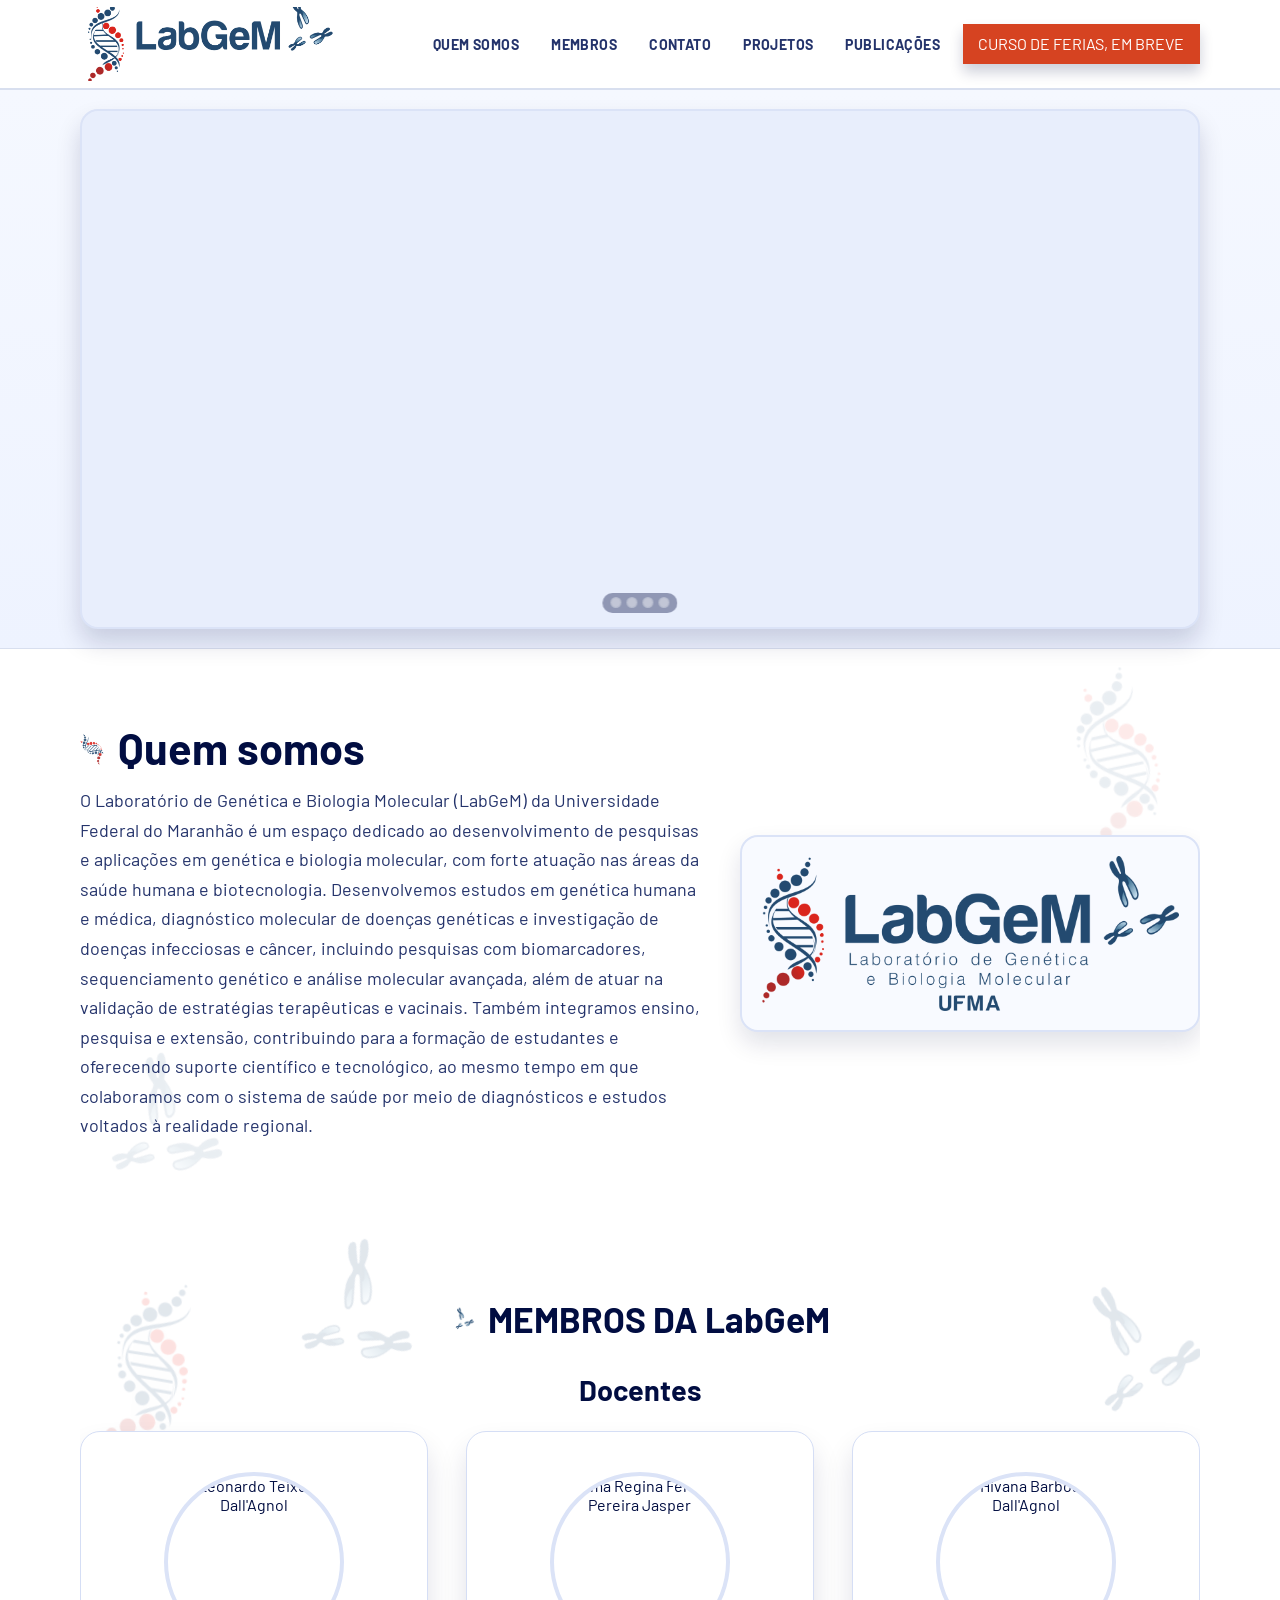
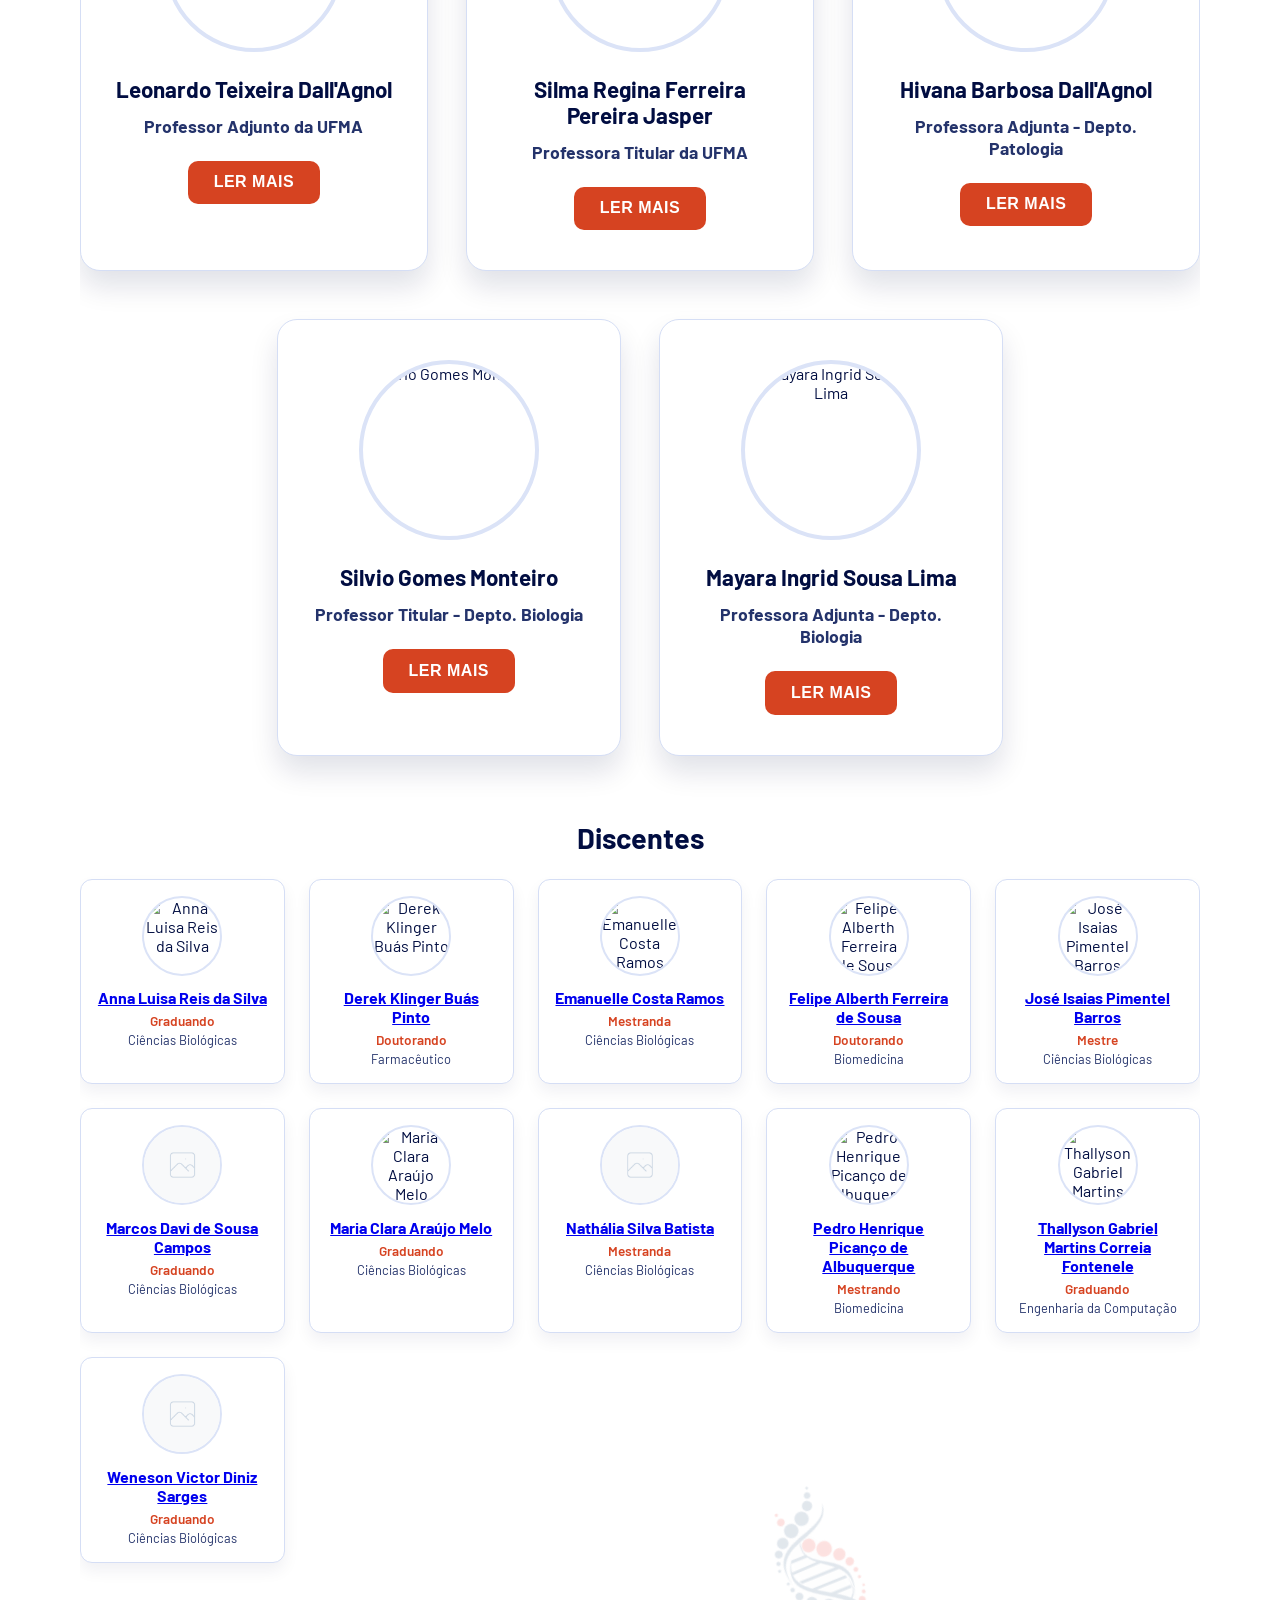
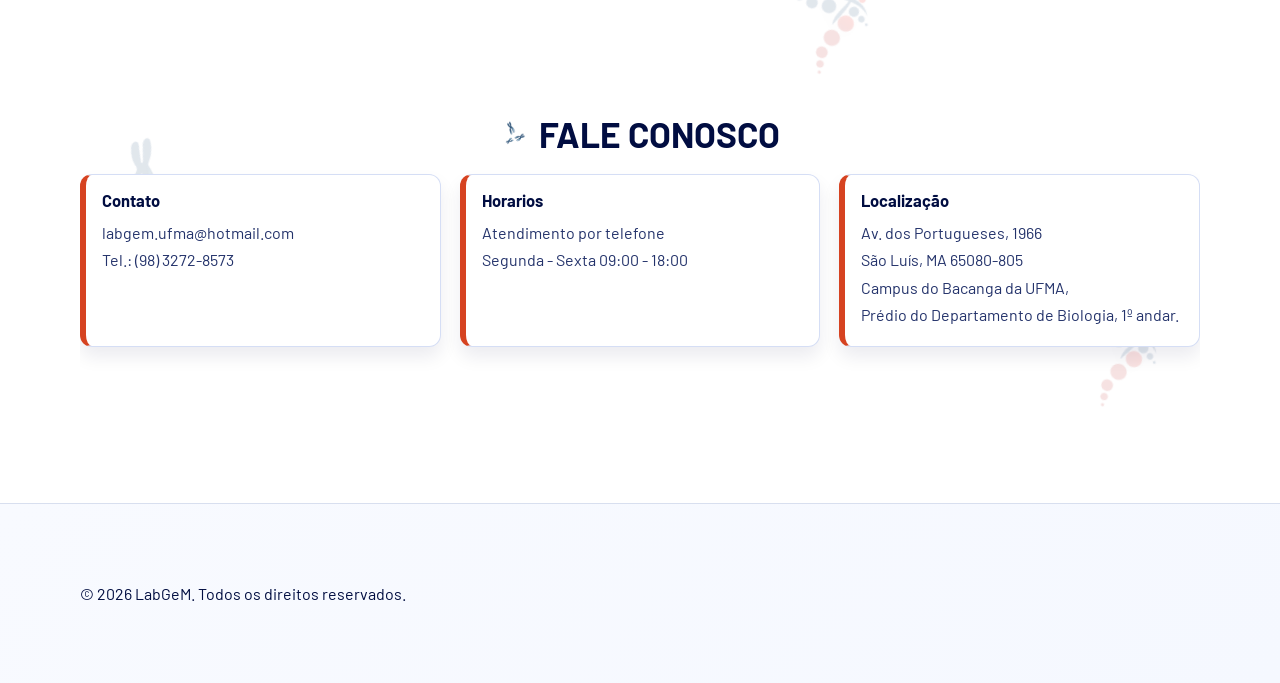
==== index.html @ 855a45ae "pequena correção" ====
<!DOCTYPE html>
<html lang="pt-BR">
<head>
  <meta charset="UTF-8" />
  <meta name="viewport" content="width=device-width, initial-scale=1.0" />
  <title>LabGeM | UFMA</title>
  <link rel="icon" type="image/png" href="assets/img/Cromossomos.png" />
  <link rel="preconnect" href="https://fonts.googleapis.com" />
  <link rel="preconnect" href="https://fonts.gstatic.com" crossorigin />
  <link href="https://fonts.googleapis.com/css2?family=Barlow:wght@400;600;700;800&display=swap" rel="stylesheet" />
  <link rel="stylesheet" href="assets/css/style.css" />
</head>
<body>
  <header class="site-header">
    <nav class="top-nav container" aria-label="Menu principal">
      <a class="brand" href="#" aria-label="Inicio">
        <img src="assets/img/LOGO_MENU.png" alt="Logo LabGeM" />
      </a>

      <ul class="nav-list">
        <li><a href="#quem-somos">QUEM SOMOS</a></li>
        <li><a href="#membros">MEMBROS</a></li>
        <li><a href="#contato">CONTATO</a></li>
        <li><a href="pages/projetos.html">PROJETOS</a></li>
        <li><a href="pages/publicacoes.html">PUBLICAÇÕES</a></li>
        <li><span class="nav-cta">CURSO DE FERIAS, EM BREVE</span></li>
      </ul>
    </nav>
  </header>

  <main>
    <section class="carousel-section" aria-label="Galeria de fotos">
      <div class="carousel-single container">
        <img src="assets/img/placeholder.png" alt="Imagem destaque 1" />
        <img src="assets/img/placeholder.png" alt="Imagem destaque 2" />
        <img src="assets/img/placeholder.png" alt="Imagem destaque 3" />
        <img src="assets/img/placeholder.png" alt="Imagem destaque 4" />

        <div class="carousel-indicators" aria-hidden="true">
          <span class="carousel-dot"></span>
          <span class="carousel-dot"></span>
          <span class="carousel-dot"></span>
          <span class="carousel-dot"></span>
        </div>
      </div>
    </section>

    <section id="quem-somos" class="about-section container section-with-deco">
      <img class="section-deco deco-dna about-deco-dna" src="assets/img/DNA.png" alt="" aria-hidden="true" />
      <img class="section-deco deco-chromo about-deco-chromo" src="assets/img/Cromossomos.png" alt="" aria-hidden="true" />
      <div class="about-grid">
        <div class="about-copy">
          <h1 class="section-title-with-icon">
            <img src="assets/img/DNA.png" alt="" aria-hidden="true" />
            Quem somos
          </h1>
          <p>
            O Laboratório de Genética e Biologia Molecular (LabGeM) da Universidade Federal do Maranhão é um espaço dedicado ao desenvolvimento de pesquisas e aplicações em genética e biologia molecular, com forte atuação nas áreas da saúde humana e biotecnologia. Desenvolvemos estudos em genética humana e médica, diagnóstico molecular de doenças genéticas e investigação de doenças infecciosas e câncer, incluindo pesquisas com biomarcadores, sequenciamento genético e análise molecular avançada, além de atuar na validação de estratégias terapêuticas e vacinais. Também integramos ensino, pesquisa e extensão, contribuindo para a formação de estudantes e oferecendo suporte científico e tecnológico, ao mesmo tempo em que colaboramos com o sistema de saúde por meio de diagnósticos e estudos voltados à realidade regional.
          </p>
        </div>

        <figure class="about-logo-placeholder">
          <img src="assets/img/LOGO.png" alt="Logo LabGeM" />
        </figure>
      </div>
    </section>

    <section id="membros" class="team-section container section-with-deco">
      <img class="section-deco deco-dna team-deco-dna" src="assets/img/DNA.png" alt="" aria-hidden="true" />
      <img class="section-deco deco-chromo team-deco-chromo" src="assets/img/Cromossomos.png" alt="" aria-hidden="true" />
      <img class="section-deco deco-dna team-deco-dna-2" src="assets/img/DNA.png" alt="" aria-hidden="true" />
      <img class="section-deco deco-chromo team-deco-chromo-2" src="assets/img/Cromossomos.png" alt="" aria-hidden="true" />
      <h2 class="section-title-with-icon section-title-centered">
        <img src="assets/img/Cromossomos.png" alt="" aria-hidden="true" />
        MEMBROS DA LabGeM
      </h2>

      <div class="team-docentes">
        <h3>Docentes</h3>
        <div class="docentes-container">
          <!-- Primeira linha: 3 professores -->
          <div class="docentes-row">
            <div class="docente-card" data-docente="1">
              <img src="https://vnfwisvznpohrelernpi.supabase.co/storage/v1/object/public/docentes%20e%20dicentes/DOCENTE_01.jpeg" alt="Leonardo Teixeira Dall'Agnol" />
              <h4>Leonardo Teixeira Dall'Agnol</h4>
              <p class="docente-titulo">Professor Adjunto da UFMA</p>
              <button class="docente-btn">Ler mais</button>
            </div>

            <div class="docente-card" data-docente="2">
              <img src="https://vnfwisvznpohrelernpi.supabase.co/storage/v1/object/public/docentes%20e%20dicentes/DOCENTE_02.jpeg" alt="Silma Regina Ferreira Pereira Jasper" />
              <h4>Silma Regina Ferreira Pereira Jasper</h4>
              <p class="docente-titulo">Professora Titular da UFMA</p>
              <button class="docente-btn">Ler mais</button>
            </div>

            <div class="docente-card" data-docente="3">
              <img src="https://vnfwisvznpohrelernpi.supabase.co/storage/v1/object/public/docentes%20e%20dicentes/DOCENTE_03.jpeg" alt="Hivana Barbosa Dall'Agnol" />
              <h4>Hivana Barbosa Dall'Agnol</h4>
              <p class="docente-titulo">Professora Adjunta - Depto. Patologia</p>
              <button class="docente-btn">Ler mais</button>
            </div>
          </div>

          <!-- Segunda linha: 2 professores -->
          <div class="docentes-row">
            <div class="docente-card" data-docente="4">
              <img src="https://vnfwisvznpohrelernpi.supabase.co/storage/v1/object/public/docentes%20e%20dicentes/DOCENTE_04.jpeg" alt="Silvio Gomes Monteiro" />
              <h4>Silvio Gomes Monteiro</h4>
              <p class="docente-titulo">Professor Titular - Depto. Biologia</p>
              <button class="docente-btn">Ler mais</button>
            </div>

            <div class="docente-card" data-docente="5">
              <img src="https://vnfwisvznpohrelernpi.supabase.co/storage/v1/object/public/docentes%20e%20dicentes/DOCENTE_05.jpeg" alt="Mayara Ingrid Sousa Lima" />
              <h4>Mayara Ingrid Sousa Lima</h4>
              <p class="docente-titulo">Professora Adjunta - Depto. Biologia</p>
              <button class="docente-btn">Ler mais</button>
            </div>
          </div>
        </div>

        <!-- Modal para expandir informações do docente -->
        <div id="docente-modal" class="modal">
          <div class="modal-content">
            <span class="close">&times;</span>
            <div class="modal-body">
              <img id="modal-foto" src="" alt="" />
              <div class="modal-text">
                <h3 id="modal-nome"></h3>
                <p id="modal-titulo"></p>
                <div id="modal-descricao"></div>
              </div>
            </div>
          </div>
        </div>
      </div>

      <div class="team-discentes">
        <h3>Discentes</h3>
        <div class="discentes-grid">
          <div class="discente-card">
            <img src="https://vnfwisvznpohrelernpi.supabase.co/storage/v1/object/public/docentes%20e%20dicentes/DICENTE_ANNA_LUISA.jpg" alt="Anna Luisa Reis da Silva" />
            <h4>
              <a href="https://lattes.cnpq.br/3829949749612793" target="_blank" rel="noopener">Anna Luisa Reis da Silva</a>
            </h4>
            <p class="discente-nivel">Graduando</p>
            <p class="discente-curso">Ciências Biológicas</p>
          </div>
          <div class="discente-card">
            <img src="https://vnfwisvznpohrelernpi.supabase.co/storage/v1/object/public/docentes%20e%20dicentes/DICENTE_DEREK_KLINGER.jpeg" alt="Derek Klinger Buás Pinto" />
            <h4>
              <a href="http://lattes.cnpq.br/9448802640585416" target="_blank" rel="noopener">Derek Klinger Buás Pinto</a>
            </h4>
            <p class="discente-nivel">Doutorando</p>
            <p class="discente-curso">Farmacêutico</p>
          </div>
          <div class="discente-card">
            <img src="https://vnfwisvznpohrelernpi.supabase.co/storage/v1/object/public/docentes%20e%20dicentes/DICENTE_EMANUELLE_RAMOS.jpg" alt="Emanuelle Costa Ramos" />
            <h4>
              <a href="http://lattes.cnpq.br/5937315605469337" target="_blank" rel="noopener">Emanuelle Costa Ramos</a>
            </h4>
            <p class="discente-nivel">Mestranda</p>
            <p class="discente-curso">Ciências Biológicas</p>
          </div>
          <div class="discente-card">
            <img src="https://vnfwisvznpohrelernpi.supabase.co/storage/v1/object/public/docentes%20e%20dicentes/DICENTE_FELIPE_ALBERTH.jpeg" alt="Felipe Alberth Ferreira de Sousa" />
            <h4>
              <a href="https://lattes.cnpq.br/4056231568315627" target="_blank" rel="noopener">Felipe Alberth Ferreira de Sousa</a>
            </h4>
            <p class="discente-nivel">Doutorando</p>
            <p class="discente-curso">Biomedicina</p>
          </div>
          <div class="discente-card">
            <img src="https://vnfwisvznpohrelernpi.supabase.co/storage/v1/object/public/docentes%20e%20dicentes/DICENTE_JOSE_ISAIAS.jpg" alt="José Isaias Pimentel Barros" />
            <h4>
              <a href="https://lattes.cnpq.br/4303233792120942" target="_blank" rel="noopener">José Isaias Pimentel Barros</a>
            </h4>
            <p class="discente-nivel">Mestre</p>
            <p class="discente-curso">Ciências Biológicas</p>
          </div>
          <div class="discente-card">
            <img src="assets/img/placeholder.png" alt="Marcos Davi de Sousa Campos" />
            <h4>
              <a href="http://lattes.cnpq.br/1347547828349256" target="_blank" rel="noopener">Marcos Davi de Sousa Campos</a>
            </h4>
            <p class="discente-nivel">Graduando</p>
            <p class="discente-curso">Ciências Biológicas</p>
          </div>
          <div class="discente-card">
            <img src="https://vnfwisvznpohrelernpi.supabase.co/storage/v1/object/public/docentes%20e%20dicentes/DICENTE_MARIA_CLARA.jpg" alt="Maria Clara Araújo Melo" />
            <h4>
              <a href="https://lattes.cnpq.br/6435497869195376" target="_blank" rel="noopener">Maria Clara Araújo Melo</a>
            </h4>
            <p class="discente-nivel">Graduando</p>
            <p class="discente-curso">Ciências Biológicas</p>
          </div>
          <div class="discente-card">
            <img src="assets/img/placeholder.png" alt="Nathália Silva Batista" />
            <h4>
              <a href="http://lattes.cnpq.br/1361009198716675" target="_blank" rel="noopener">Nathália Silva Batista</a>
            </h4>
            <p class="discente-nivel">Mestranda</p>
            <p class="discente-curso">Ciências Biológicas</p>
          </div>
          <div class="discente-card">
            <img src="https://vnfwisvznpohrelernpi.supabase.co/storage/v1/object/public/docentes%20e%20dicentes/DICENTE_PEDRO_HENRIQUE.jpg" alt="Pedro Henrique Picanço de Albuquerque" />
            <h4>
              <a href="http://lattes.cnpq.br/3568836928898791" target="_blank" rel="noopener">Pedro Henrique Picanço de Albuquerque</a>
            </h4>
            <p class="discente-nivel">Mestrando</p>
            <p class="discente-curso">Biomedicina</p>
          </div>
          <div class="discente-card">
            <img src="https://vnfwisvznpohrelernpi.supabase.co/storage/v1/object/public/docentes%20e%20dicentes/DICENTE_THALLYSON_GABRIEL.jpg" alt="Thallyson Gabriel Martins Correia Fontenele" />
            <h4>
              <a href="http://lattes.cnpq.br/2671388449357401" target="_blank" rel="noopener">Thallyson Gabriel Martins Correia Fontenele</a>
            </h4>
            <p class="discente-nivel">Graduando</p>
            <p class="discente-curso">Engenharia da Computação</p>
          </div>
          <div class="discente-card">
            <img src="assets/img/placeholder.png" alt="Weneson Victor Diniz Sarges" />
            <h4>
              <a href="http://lattes.cnpq.br/5540982805072957" target="_blank" rel="noopener">Weneson Victor Diniz Sarges</a>
            </h4>
            <p class="discente-nivel">Graduando</p>
            <p class="discente-curso">Ciências Biológicas</p>
          </div>
        </div>
      </div>
    </section>

    <section id="contato" class="contact-section container section-with-deco">
      <img class="section-deco deco-dna contact-deco-dna" src="assets/img/DNA.png" alt="" aria-hidden="true" />
      <img class="section-deco deco-chromo contact-deco-chromo" src="assets/img/Cromossomos.png" alt="" aria-hidden="true" />
      <h2 class="section-title-with-icon section-title-centered">
        <img src="assets/img/Cromossomos.png" alt="" aria-hidden="true" />
        FALE CONOSCO
      </h2>

      <div class="contact-grid">
        <article class="contact-card">
          <h3>Contato</h3>
          <p>
            labgem.ufma@hotmail.com<br />
            Tel.: (98) 3272-8573
          </p>
        </article>

        <article class="contact-card">
          <h3>Horarios</h3>
          <p>
            Atendimento por telefone<br />
            Segunda - Sexta 09:00 - 18:00
          </p>
        </article>

        <article class="contact-card">
          <h3>Localização</h3>
          <p>
            Av. dos Portugueses, 1966<br />
            São Luís, MA 65080-805<br />
            Campus do Bacanga da UFMA,<br />
            Prédio do Departamento de Biologia, 1º andar.
          </p>
        </article>
      </div>
    </section>
  </main>

  <footer class="site-footer">
    <div class="container">
      <p>&copy; 2026 LabGeM. Todos os direitos reservados.</p>
    </div>
  </footer>

  <script src="assets/js/main.js"></script>
</body>
</html>
---- assets/css/style.css ----
:root {
  --bg-main: #ffffff;
  --bg-contrast: #ffffff;
  --ink-900: #010d41;
  --ink-700: #24336b;
  --brand: #d64321;
  --brand-2: #010d41;
  --line: #d8dfef;
  --surface: #ffffff;
}

* {
  box-sizing: border-box;
}

html,
body {
  margin: 0;
  padding: 0;
}

html {
  scroll-behavior: smooth;
}

body {
  font-family: "Barlow", sans-serif;
  color: var(--ink-900);
  background: var(--bg-main);
}

.container {
  width: min(1120px, 92vw);
  margin: 0 auto;
}

.section-with-deco {
  position: relative;
  overflow: hidden;
}

.section-deco {
  position: absolute;
  z-index: 0;
  pointer-events: none;
  user-select: none;
  opacity: 0.14;
  filter: saturate(1.15) drop-shadow(0 12px 20px rgba(1, 13, 65, 0.1));
}

.about-section .section-deco {
  opacity: 0.09;
}

.team-section .section-deco,
.contact-section .section-deco {
  opacity: 0.13;
}

.deco-dna {
  width: clamp(120px, 16vw, 240px);
}

.deco-chromo {
  width: clamp(100px, 13vw, 200px);
}

.about-deco-dna {
  right: -28px;
  top: 10px;
  transform: rotate(-12deg);
}

.about-deco-chromo {
  left: 8px;
  bottom: 10px;
  transform: rotate(15deg);
}

.team-deco-dna {
  left: -26px;
  top: 54px;
  transform: rotate(10deg);
}

.team-deco-chromo {
  right: -26px;
  top: 46px;
  transform: rotate(-11deg);
}

.team-deco-dna-2 {
  right: 24%;
  bottom: 26px;
  transform: rotate(-22deg);
}

.team-deco-chromo-2 {
  left: 18%;
  top: 10px;
  transform: rotate(23deg);
}

.contact-deco-dna {
  right: -24px;
  bottom: 12px;
  transform: rotate(-16deg);
}

.contact-deco-chromo {
  left: -12px;
  top: 20px;
  transform: rotate(20deg);
}

.section-title-with-icon {
  position: relative;
  z-index: 1;
  display: inline-flex;
  align-items: center;
  gap: 0.62rem;
}

.section-title-with-icon img {
  width: clamp(24px, 2.2vw, 34px);
  height: auto;
  flex: 0 0 auto;
  opacity: 0.9;
}

.section-title-with-icon img[src*="DNA.png"] {
  transform: rotate(-45deg) scale(1.35);
  transform-origin: center;
}

.section-title-centered {
  display: flex;
  justify-content: center;
}

#quem-somos,
#programacao,
#organizacao,
#contato,
#membros {
  scroll-margin-top: 110px;
}

.site-header {
  position: sticky;
  top: 0;
  z-index: 10;
  background: rgba(255, 255, 255, 0.95);
  backdrop-filter: blur(8px);
  border-bottom: 1px solid var(--line);
}

.top-nav {
  display: flex;
  align-items: center;
  justify-content: space-between;
  gap: 1rem;
  min-height: 88px;
}

.brand {
  display: inline-flex;
  align-items: center;
  flex: 0 0 auto;
}

.brand img {
  width: 260px;
  height: 74px;
  object-fit: cover;
  background: var(--surface);
}

.nav-list {
  display: flex;
  align-items: center;
  gap: clamp(0.4rem, 1vw, 1rem);
  list-style: none;
  margin: 0;
  padding: 0;
  flex-wrap: wrap;
  justify-content: flex-end;
}

.nav-list a {
  display: inline-block;
  padding: 0.5rem 0.6rem;
  text-decoration: none;
  color: var(--ink-700);
  font-weight: 700;
  letter-spacing: 0.03em;
  border-radius: 8px;
  font-size: 0.88rem;
  transition: background-color 0.2s ease, color 0.2s ease, transform 0.2s ease;
}

.nav-list a:hover {
  color: #ffffff;
  background: #d64321;
  transform: translateY(-2px);
}

.nav-list .nav-cta {
  background: #d64321;
  color: #ffffff;
  border: 2px solid #d64321;
  box-shadow: 0 8px 14px rgba(1, 13, 65, 0.2);
  padding: 0.52rem 0.86rem;
}

.nav-list .nav-cta:hover {
  background: #b83516;
  border-color: #b83516;
  color: #ffffff;
}

.carousel-section {
  border-top: 1px solid var(--line);
  border-bottom: 1px solid var(--line);
  background: linear-gradient(180deg, #f5f8ff 0%, #eef3ff 100%);
  padding: clamp(0.7rem, 2vw, 1.2rem) 0;
}

.carousel-single {
  position: relative;
  height: clamp(240px, 47vw, 520px);
  border-radius: 18px;
  overflow: hidden;
  border: 2px solid #dbe3f7;
  box-shadow: 0 14px 24px rgba(1, 13, 65, 0.16);
  background: #e8eefc;
}

.carousel-single img {
  position: absolute;
  inset: 0;
  width: 100%;
  height: 100%;
  object-fit: cover;
  opacity: 0;
  transform: scale(1.015);
  animation: carousel-fade 20s infinite;
}

.carousel-single img:nth-child(1) {
  animation-delay: 0s;
}

.carousel-single img:nth-child(2) {
  animation-delay: 5s;
}

.carousel-single img:nth-child(3) {
  animation-delay: 10s;
}

.carousel-single img:nth-child(4) {
  animation-delay: 15s;
}

.carousel-indicators {
  position: absolute;
  left: 50%;
  bottom: 0.9rem;
  transform: translateX(-50%);
  display: inline-flex;
  align-items: center;
  gap: 0.45rem;
  padding: 0.35rem 0.55rem;
  border-radius: 999px;
  background: rgba(1, 13, 65, 0.38);
  backdrop-filter: blur(3px);
  z-index: 2;
}

.carousel-dot {
  width: 9px;
  height: 9px;
  border-radius: 999px;
  background: rgba(255, 255, 255, 0.45);
  box-shadow: 0 0 0 1px rgba(255, 255, 255, 0.35);
  animation: carousel-dot-active 20s infinite;
}

.carousel-dot:nth-child(1) {
  animation-delay: 0s;
}

.carousel-dot:nth-child(2) {
  animation-delay: 5s;
}

.carousel-dot:nth-child(3) {
  animation-delay: 10s;
}

.carousel-dot:nth-child(4) {
  animation-delay: 15s;
}

@keyframes carousel-fade {
  0%,
  20% {
    opacity: 1;
  }
  24%,
  100% {
    opacity: 0;
  }
}

@keyframes carousel-dot-active {
  0%,
  20% {
    background: #ffffff;
    transform: scale(1.18);
    box-shadow: 0 0 0 1px rgba(255, 255, 255, 0.95);
  }
  24%,
  100% {
    background: rgba(255, 255, 255, 0.45);
    transform: scale(1);
    box-shadow: 0 0 0 1px rgba(255, 255, 255, 0.35);
  }
}

.about-section {
  padding: clamp(2.6rem, 6vw, 5rem) 0;
}

.about-grid {
  position: relative;
  z-index: 1;
  display: grid;
  grid-template-columns: 1.15fr 0.85fr;
  gap: clamp(1.2rem, 3vw, 2.5rem);
  align-items: center;
}

.about-copy {
  min-width: 0;
}

.about-section h1 {
  margin: 0;
  max-width: 18ch;
  font-size: clamp(1.6rem, 3.5vw, 2.7rem);
  line-height: 1.02;
  color: var(--ink-900);
}

.about-section p {
  margin: 1rem 0 0;
  max-width: 72ch;
  color: var(--ink-700);
  font-size: clamp(1rem, 1.5vw, 1.12rem);
  line-height: 1.65;
}

.about-logo-placeholder {
  margin: 0;
  padding: clamp(0.8rem, 2.2vw, 1.2rem);
  border: 2px solid #dbe3f7;
  border-radius: 18px;
  background: #f8faff;
  box-shadow: 0 12px 24px rgba(1, 13, 65, 0.12);
}

.about-logo-placeholder img {
  display: block;
  width: 100%;
  max-width: 420px;
  margin: 0 auto;
  object-fit: contain;
  border-radius: 12px;
}

.program-section {
  padding: 0 0 clamp(2.8rem, 7vw, 5rem);
}

.program-section h2 {
  margin: 0;
  font-size: clamp(1.5rem, 3vw, 2.2rem);
  color: var(--ink-900);
}

.program-section p {
  margin: 0.7rem 0 1.4rem;
  color: var(--ink-700);
  font-size: clamp(0.98rem, 1.5vw, 1.08rem);
}

.program-grid {
  display: grid;
  grid-template-columns: repeat(5, minmax(0, 1fr));
  gap: clamp(0.65rem, 1.4vw, 1rem);
}

.program-item {
  display: flex;
  flex-direction: column;
  gap: 0.2rem;
  text-decoration: none;
  background: #ffffff;
  border: 1px solid #d5def5;
  border-left: 6px solid var(--brand);
  border-radius: 12px;
  padding: 0.95rem 0.9rem;
  box-shadow: 0 10px 18px rgba(1, 13, 65, 0.08);
  transition: transform 0.2s ease, box-shadow 0.2s ease, border-color 0.2s ease;
}

.program-item:hover {
  transform: translateY(-3px);
  border-color: var(--brand);
  box-shadow: 0 14px 24px rgba(1, 13, 65, 0.15);
}

.program-title {
  color: var(--ink-900);
  font-weight: 700;
  font-size: 0.96rem;
  line-height: 1.3;
}

.program-subtitle {
  color: var(--brand);
  font-size: 0.84rem;
  font-weight: 700;
  letter-spacing: 0.02em;
}


.org-section {
  padding: 0 0 clamp(2.8rem, 7vw, 5rem);
}

.org-section h2 {
  margin: 0;
  font-size: clamp(1.5rem, 3vw, 2.2rem);
  color: var(--ink-900);
}

.org-section > p {
  margin: 0.7rem 0 1.4rem;
  color: var(--ink-700);
  font-size: clamp(0.98rem, 1.5vw, 1.08rem);
}

.org-grid {
  display: grid;
  grid-template-columns: repeat(3, minmax(0, 1fr));
  gap: clamp(0.8rem, 2vw, 1.2rem);
}

.org-card {
  margin: 0;
  background: #ffffff;
  border: 1px solid #d5def5;
  border-radius: 14px;
  padding: 0.9rem;
  box-shadow: 0 10px 18px rgba(1, 13, 65, 0.08);
  text-align: center;
}

.org-card img {
  display: block;
  width: 100%;
  max-width: 180px;
  aspect-ratio: 3 / 4;
  object-fit: cover;
  border-radius: 10px;
  border: 2px solid #dbe3f7;
  margin: 0 auto;
}

.org-card h3 {
  margin: 0.75rem 0 0;
  color: var(--ink-900);
  font-size: clamp(0.95rem, 1.3vw, 1.05rem);
  line-height: 1.4;
}

.org-support {
  margin-top: 1.3rem;
  padding: 1rem 1.1rem;
  border-left: 5px solid var(--brand);
  border-radius: 10px;
  background: #f8faff;
}

.org-support h4 {
  margin: 0;
  color: var(--ink-900);
  font-size: 1rem;
  text-align: center;
}

.org-support ul {
  margin: 0.6rem 0 0;
  padding: 0;
  list-style: none;
}

.org-support li {
  margin: 0.34rem 0;
  color: var(--ink-700);
  line-height: 1.6;
  text-align: center;
}

.contact-section {
  padding: 0 0 clamp(2.8rem, 7vw, 5rem);
}

.contact-kicker {
  margin: 0;
  font-size: 0.8rem;
  font-weight: 800;
  letter-spacing: 0.08em;
  color: var(--brand);
}

.contact-section h2 {
  margin: 0.35rem 0 1.2rem;
  font-size: clamp(1.5rem, 3vw, 2.2rem);
  color: var(--ink-900);
}

.contact-grid {
  position: relative;
  z-index: 1;
  display: grid;
  grid-template-columns: repeat(3, minmax(0, 1fr));
  gap: clamp(0.8rem, 2vw, 1.2rem);
}

.contact-card {
  background: #ffffff;
  border: 1px solid #d5def5;
  border-left: 6px solid var(--brand);
  border-radius: 12px;
  padding: 1rem 1rem 1.1rem;
  box-shadow: 0 10px 18px rgba(1, 13, 65, 0.08);
}

.contact-card h3 {
  margin: 0;
  color: var(--ink-900);
  font-size: 1.03rem;
}

.contact-card p {
  margin: 0.6rem 0 0;
  color: var(--ink-700);
  line-height: 1.7;
}

.inscricao-page {
  padding: clamp(2.6rem, 7vw, 5rem) 0;
}

.inscricao-page h1 {
  margin: 0;
  font-size: clamp(1.6rem, 3.6vw, 2.6rem);
  color: var(--ink-900);
}

.inscricao-page > p {
  margin: 0.7rem 0 1.3rem;
  color: var(--ink-700);
}

.inscricao-form {
  display: grid;
  grid-template-columns: 1fr 1fr;
  gap: 0.9rem;
  background: #ffffff;
  border: 1px solid #d5def5;
  border-radius: 14px;
  box-shadow: 0 10px 18px rgba(1, 13, 65, 0.08);
  padding: clamp(1rem, 2.4vw, 1.4rem);
}

.inscricao-form > label {
  display: flex;
  flex-direction: column;
  gap: 0.35rem;
  color: var(--ink-900);
  font-weight: 600;
}

.inscricao-form input {
  width: 100%;
  border: 1px solid #c9d5f3;
  border-radius: 10px;
  padding: 0.65rem 0.7rem;
  font: inherit;
}

.inscricao-form input:focus {
  outline: 2px solid rgba(214, 67, 33, 0.25);
  border-color: var(--brand);
}

.inscricao-form .full-width {
  grid-column: 1 / -1;
}

.modulos-fieldset {
  border: 1px solid #c9d5f3;
  border-radius: 10px;
  padding: 0.8rem;
  display: flex;
  flex-direction: column;
  align-items: flex-start;
  text-align: left;
}

.modulos-fieldset legend {
  color: var(--ink-900);
  font-weight: 700;
  padding: 0 0.2rem;
}

.inscricao-form .check-item {
  margin-top: 0.5rem;
  display: flex;
  flex-direction: row;
  align-items: center;
  justify-content: flex-start;
  gap: 0.55rem;
  font-weight: 600;
  color: var(--ink-700);
  width: auto;
  text-align: left;
}

.inscricao-form .check-item input {
  width: auto;
}

.inscricao-form button {
  grid-column: 1 / -1;
  justify-self: start;
  border: none;
  border-radius: 10px;
  padding: 0.72rem 1.2rem;
  background: var(--brand);
  color: #ffffff;
  font-size: 0.95rem;
  font-weight: 700;
  cursor: pointer;
}

.inscricao-form button:hover {
  filter: brightness(0.95);
}

.form-status {
  grid-column: 1 / -1;
  margin: 0;
  min-height: 1.35rem;
  font-size: 0.92rem;
  font-weight: 600;
}

.form-status.is-success {
  color: #1a7f37;
}

.form-status.is-error {
  color: #b42318;
}

/* ── PIX card ────────────────────────────────────── */
.pix-card {
  background: #fff9f5;
  border: 1.5px solid #f0c5b0;
  border-radius: 14px;
  padding: clamp(1rem, 2.4vw, 1.6rem);
  margin-bottom: 1.4rem;
}

.pix-step-badge {
  display: inline-block;
  background: var(--brand);
  color: #fff;
  font-size: 0.75rem;
  font-weight: 700;
  border-radius: 20px;
  padding: 0.18rem 0.75rem;
  margin-bottom: 0.55rem;
  letter-spacing: 0.04em;
}

.pix-card h2 {
  margin: 0 0 0.3rem;
  font-size: clamp(1.05rem, 2.2vw, 1.25rem);
  color: var(--ink-900);
}

.pix-desc {
  margin: 0 0 1rem;
  color: var(--ink-700);
}

.pix-box {
  display: flex;
  gap: 1.6rem;
  align-items: center;
  flex-wrap: wrap;
}

.pix-qrcode {
  width: 140px;
  height: 140px;
  object-fit: contain;
  border: 1px solid #f0c5b0;
  border-radius: 8px;
  background: #fff;
  padding: 6px;
  flex-shrink: 0;
}

.pix-key-block p {
  margin: 0 0 0.5rem;
  color: var(--ink-700);
  font-weight: 600;
}

.pix-key-row {
  display: flex;
  gap: 0.6rem;
  align-items: center;
  flex-wrap: wrap;
}

.pix-key-row code {
  background: #f5f8ff;
  border: 1px solid #d5def5;
  border-radius: 6px;
  padding: 0.35rem 0.7rem;
  font-size: 0.95rem;
  color: var(--ink-900);
  font-family: 'Courier New', monospace;
  word-break: break-all;
}

.copy-pix-btn {
  border: none;
  border-radius: 7px;
  padding: 0.35rem 0.85rem;
  background: var(--brand);
  color: #fff;
  font-size: 0.85rem;
  font-weight: 700;
  cursor: pointer;
}

.copy-pix-btn:hover {
  filter: brightness(0.92);
}

.pix-copy-status {
  margin: 0.4rem 0 0;
  font-size: 0.85rem;
  color: #1a7f37;
  min-height: 1.2rem;
}

.form-step-intro {
  margin: 0 0 0.9rem;
  color: var(--ink-700);
}

/* ── File upload ─────────────────────────────────── */
.file-label {
  display: flex;
  flex-direction: column;
  gap: 0.2rem;
  color: var(--ink-900);
  font-weight: 600;
}

.file-hint {
  font-size: 0.82rem;
  font-weight: 400;
  color: var(--ink-700);
}

.file-label input[type="file"] {
  margin-top: 0.15rem;
  border: 2px dashed #c9d5f3;
  border-radius: 10px;
  padding: 0.75rem 0.8rem;
  cursor: pointer;
  background: #f8faff;
  font: inherit;
  font-size: 0.9rem;
  width: 100%;
  box-sizing: border-box;
}

.file-label input[type="file"]:focus {
  outline: 2px solid rgba(214, 67, 33, 0.25);
  border-color: var(--brand);
}

/* ── Module legend hint ──────────────────────────── */
.legend-hint {
  font-size: 0.82rem;
  font-weight: 400;
  color: var(--ink-700);
}

@media (max-width: 800px) {
  .top-nav {
    align-items: flex-start;
    padding: 0.7rem 0;
  }

  .brand img {
    width: 76px;
    height: 50px;
  }

  .nav-list {
    justify-content: flex-start;
  }

  .nav-list a {
    font-size: 0.8rem;
    padding: 0.42rem 0.52rem;
  }

  .about-grid {
    grid-template-columns: 1fr;
  }

  .about-logo-placeholder {
    max-width: 420px;
    width: 100%;
    margin: 0 auto;
  }

  .program-grid {
    grid-template-columns: 1fr 1fr;
  }

  .org-grid {
    grid-template-columns: 1fr;
  }

  .contact-grid {
    grid-template-columns: 1fr;
  }

  .inscricao-form {
    grid-template-columns: 1fr;
  }
}

.site-footer {
  background: linear-gradient(135deg, #f8faff 0%, #f5f8ff 100%);
  border-top: 1px solid var(--line);
  padding: clamp(2rem, 5vw, 4rem) 0;
  margin-top: clamp(2.6rem, 6vw, 5rem);
}

.footer-columns {
  display: grid;
  grid-template-columns: 1fr 1fr;
  gap: clamp(1.2rem, 3vw, 2rem);
}

.footer-block {
  text-align: center;
}

.footer-block h3 {
  margin: 0 0 1.2rem;
  font-size: clamp(1.3rem, 2.8vw, 1.9rem);
  color: var(--ink-900);
}

.logos-grid {
  display: grid;
  grid-template-columns: repeat(2, minmax(0, 1fr));
  gap: clamp(0.8rem, 2vw, 1.2rem);
  align-items: center;
  justify-items: center;
}

.logo-item {
  width: 100%;
  max-width: 180px;
  padding: 0.8rem;
  background: #ffffff;
  border: 1px solid #dbe3f7;
  border-radius: 12px;
  box-shadow: 0 6px 12px rgba(1, 13, 65, 0.08);
  display: flex;
  align-items: center;
  justify-content: center;
  min-height: 120px;
}

.logo-item img {
  max-width: 100%;
  max-height: 100px;
  object-fit: contain;
}

@media (max-width: 1024px) {
  .logos-grid {
    grid-template-columns: 1fr;
  }
}

@media (max-width: 600px) {
  .footer-columns {
    grid-template-columns: 1fr;
  }

  .logos-grid {
    grid-template-columns: 1fr;
  }

}

/* ── Members Section ──────────────────────────────── */
.team-section {
  padding: clamp(2.8rem, 7vw, 5rem) 0;
}

.team-section h2 {
  margin: 0 0 2rem;
  font-size: clamp(1.5rem, 3vw, 2.2rem);
  color: var(--ink-900);
  text-align: center;
}

.team-docentes,
.team-discentes,
.docente-modal {
  position: relative;
  z-index: 1;
}

.team-docentes,
.team-discentes {
  margin-bottom: clamp(3rem, 5vw, 4rem);
}

.team-docentes h3,
.team-discentes h3 {
  margin: 0 0 1.5rem;
  font-size: clamp(1.3rem, 2.5vw, 1.8rem);
  color: var(--ink-900);
  text-align: center;
}

/* ── Docentes Grid ─────────────────────────────────── */
.docentes-container {
  display: flex;
  flex-direction: column;
  gap: clamp(2rem, 4vw, 3rem);
  align-items: center;
}

.docentes-row {
  display: flex;
  justify-content: center;
  gap: clamp(1.5rem, 3vw, 2.5rem);
  flex-wrap: nowrap;
}

.docente-card {
  background: #ffffff;
  border: 1px solid #d5def5;
  border-radius: 20px;
  padding: 2.5rem 2rem;
  box-shadow: 0 16px 28px rgba(1, 13, 65, 0.12);
  text-align: center;
  transition: transform 0.3s ease, box-shadow 0.3s ease;
  flex: 1;
  min-width: 280px;
  max-width: 380px;
}

.docente-card:hover {
  transform: translateY(-6px);
  box-shadow: 0 24px 40px rgba(1, 13, 65, 0.2);
}

.docente-card img {
  width: 180px;
  height: 180px;
  object-fit: cover;
  border-radius: 50%;
  border: 4px solid #dbe3f7;
  margin: 0 auto 1.5rem;
  display: block;
}

.docente-card h4 {
  margin: 0 0 0.8rem;
  font-size: 1.4rem;
  color: var(--ink-900);
  font-weight: 700;
}

.docente-titulo {
  margin: 0 0 1.5rem;
  color: var(--ink-700);
  font-weight: 700;
  font-size: 1.1rem;
}

.docente-btn {
  background: var(--brand);
  color: #ffffff;
  border: none;
  border-radius: 10px;
  padding: 0.8rem 1.6rem;
  font-size: 1rem;
  font-weight: 700;
  cursor: pointer;
  transition: all 0.3s ease;
  text-transform: uppercase;
  letter-spacing: 0.5px;
}

.docente-btn:hover {
  background: #b83516;
  transform: translateY(-2px);
  box-shadow: 0 8px 16px rgba(214, 67, 33, 0.3);
}

/* ── Modal Styles ──────────────────────────────────── */
.modal {
  display: none;
  position: fixed;
  z-index: 1000;
  left: 0;
  top: 0;
  width: 100%;
  height: 100%;
  background-color: rgba(0, 0, 0, 0.8);
  backdrop-filter: blur(3px);
}

.modal-content {
  background: #ffffff;
  margin: 5% auto;
  padding: 2rem;
  border-radius: 16px;
  width: 90%;
  max-width: 600px;
  position: relative;
  box-shadow: 0 20px 40px rgba(1, 13, 65, 0.3);
}

.close {
  position: absolute;
  top: 15px;
  right: 20px;
  color: #aaa;
  font-size: 28px;
  font-weight: bold;
  cursor: pointer;
  border: none;
  background: none;
  padding: 0;
  line-height: 1;
}

.close:hover {
  color: var(--brand);
}

.modal-body {
  display: flex;
  gap: 1.5rem;
  align-items: flex-start;
}

.modal-body img {
  width: 120px;
  height: 120px;
  object-fit: cover;
  border-radius: 50%;
  border: 3px solid #dbe3f7;
  flex-shrink: 0;
}

.modal-text h3 {
  margin: 0 0 0.5rem;
  font-size: 1.3rem;
  color: var(--ink-900);
}

.modal-text p {
  margin: 0 0 1rem;
  color: var(--ink-700);
  font-weight: 600;
}

.modal-text div {
  color: var(--ink-700);
  line-height: 1.6;
}

/* ── Discentes Grid ────────────────────────────────── */
.discentes-grid {
  display: grid;
  grid-template-columns: repeat(auto-fit, minmax(200px, 1fr));
  gap: clamp(1rem, 2vw, 1.5rem);
}

.discente-card {
  background: #ffffff;
  border: 1px solid #d5def5;
  border-radius: 12px;
  padding: 1rem;
  box-shadow: 0 8px 16px rgba(1, 13, 65, 0.06);
  text-align: center;
  transition: transform 0.2s ease, box-shadow 0.2s ease;
}

.discente-card:hover {
  transform: translateY(-2px);
  box-shadow: 0 12px 20px rgba(1, 13, 65, 0.1);
}

.discente-card img {
  width: 80px;
  height: 80px;
  object-fit: cover;
  border-radius: 50%;
  border: 2px solid #dbe3f7;
  margin: 0 auto 0.8rem;
  display: block;
}

.discente-card h4 {
  margin: 0 0 0.3rem;
  font-size: 1rem;
  color: var(--ink-900);
}

.discente-nivel {
  margin: 0 0 0.2rem;
  color: var(--brand);
  font-weight: 600;
  font-size: 0.85rem;
}

.discente-curso {
  margin: 0;
  color: var(--ink-700);
  font-size: 0.8rem;
}

/* ── Responsive Design ─────────────────────────────── */
@media (max-width: 800px) {
  .section-deco {
    opacity: 0.1;
  }

  .about-deco-dna,
  .team-deco-chromo,
  .team-deco-chromo-2,
  .contact-deco-dna {
    right: -52px;
  }

  .about-deco-chromo,
  .team-deco-dna,
  .team-deco-dna-2,
  .contact-deco-chromo {
    left: -52px;
  }

  .section-title-with-icon {
    gap: 0.45rem;
  }

  .section-title-with-icon img {
    width: 24px;
  }

  .docentes-container {
    display: grid;
    grid-template-columns: repeat(2, minmax(0, 1fr));
    gap: 0.8rem;
    width: 100%;
  }

  .docentes-row {
    display: contents;
  }

  .docente-card {
    min-width: 0;
    max-width: none;
    padding: 1.1rem 0.85rem;
    width: 100%;
    flex: initial;
  }

  .docente-card img {
    width: 96px;
    height: 96px;
    margin-bottom: 0.9rem;
  }

  .docente-card h4 {
    font-size: 0.95rem;
    line-height: 1.25;
    margin-bottom: 0.45rem;
  }

  .docente-titulo {
    font-size: 0.82rem;
    margin-bottom: 0.9rem;
    line-height: 1.35;
  }

  .docente-btn {
    padding: 0.6rem 0.85rem;
    font-size: 0.76rem;
    width: 100%;
  }

  .discentes-grid {
    grid-template-columns: repeat(2, minmax(0, 1fr));
    gap: 0.75rem;
  }

  .discente-card {
    padding: 0.8rem 0.65rem;
  }

  .discente-card img {
    width: 64px;
    height: 64px;
    margin-bottom: 0.6rem;
  }

  .discente-card h4 {
    font-size: 0.88rem;
    line-height: 1.25;
  }

  .discente-nivel {
    font-size: 0.78rem;
  }

  .discente-curso {
    font-size: 0.74rem;
  }

  .modal-content {
    margin: 10% auto;
    padding: 1.5rem;
    width: 95%;
  }

  .modal-body {
    flex-direction: column;
    text-align: center;
  }

  .modal-body img {
    align-self: center;
  }
}

@media (max-width: 520px) {
  .section-deco {
    display: none;
  }

  .docentes-container,
  .discentes-grid {
    grid-template-columns: repeat(2, minmax(0, 1fr));
  }
}
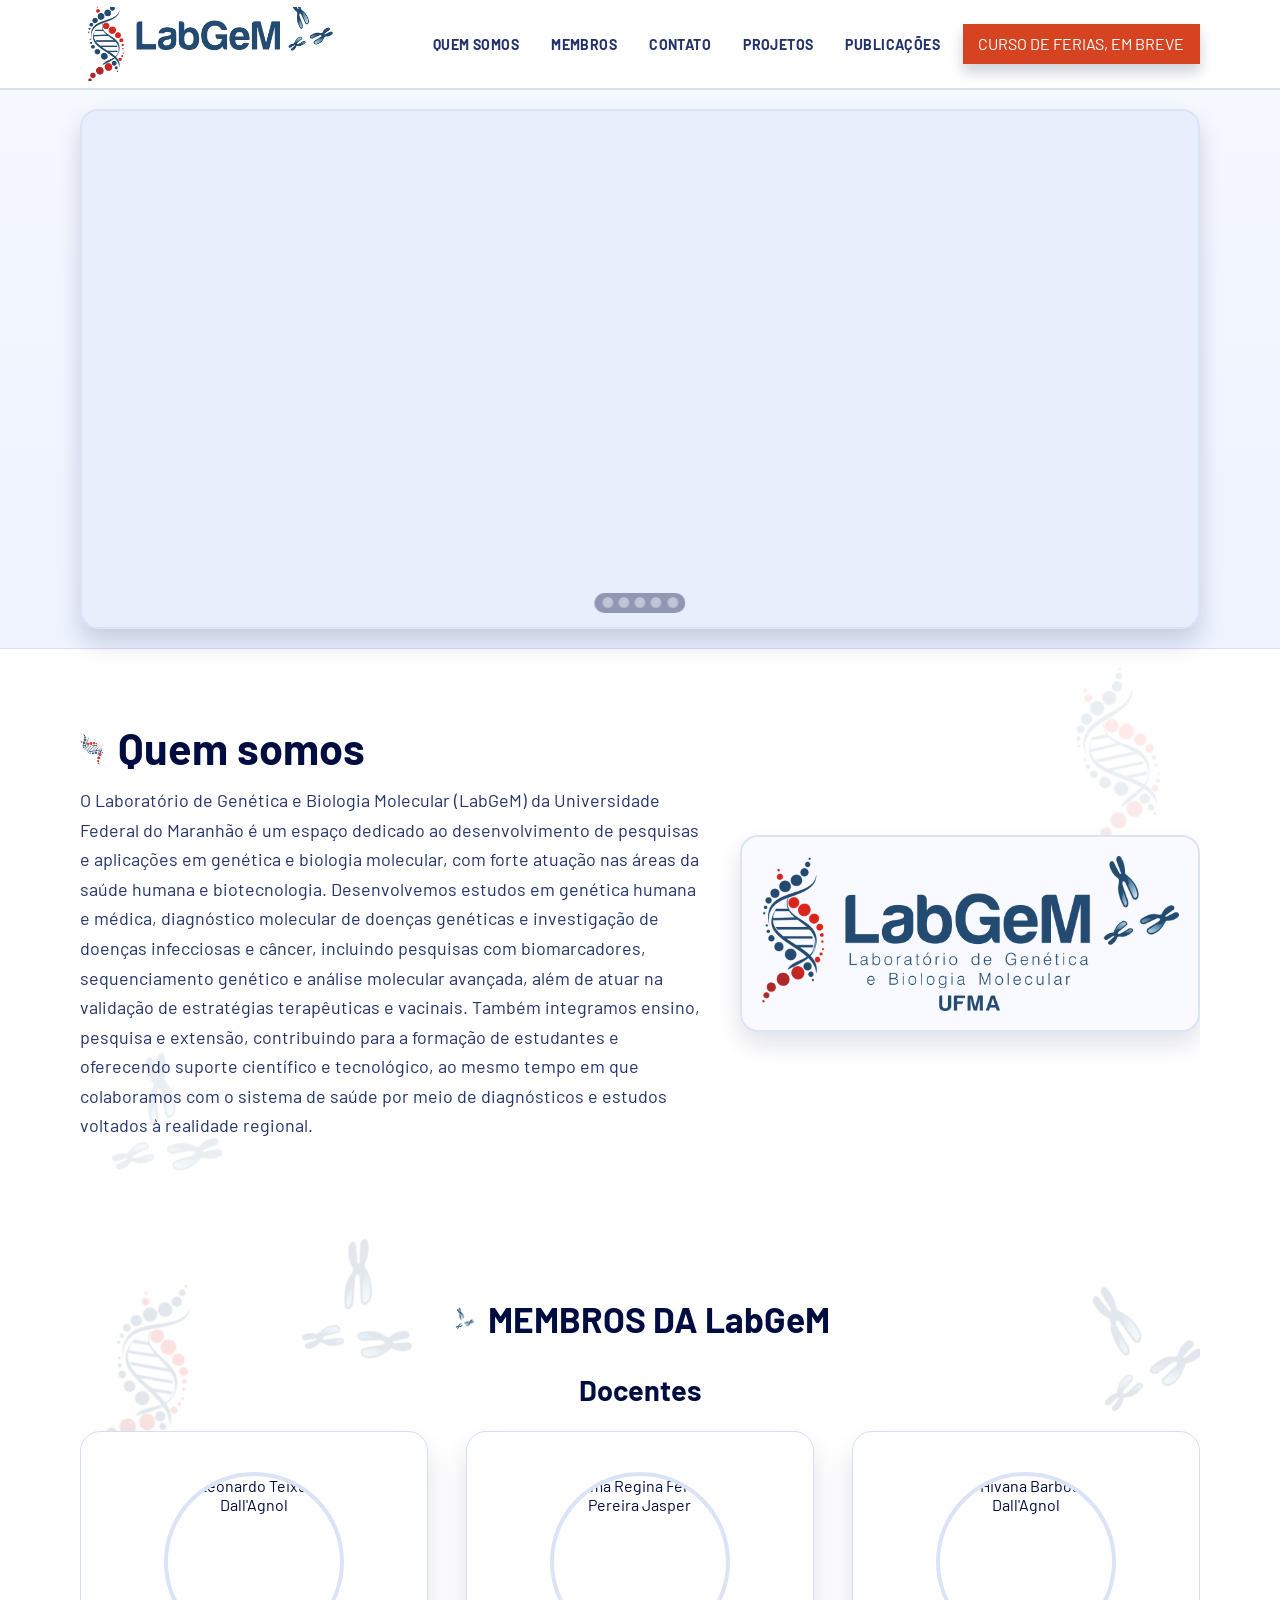
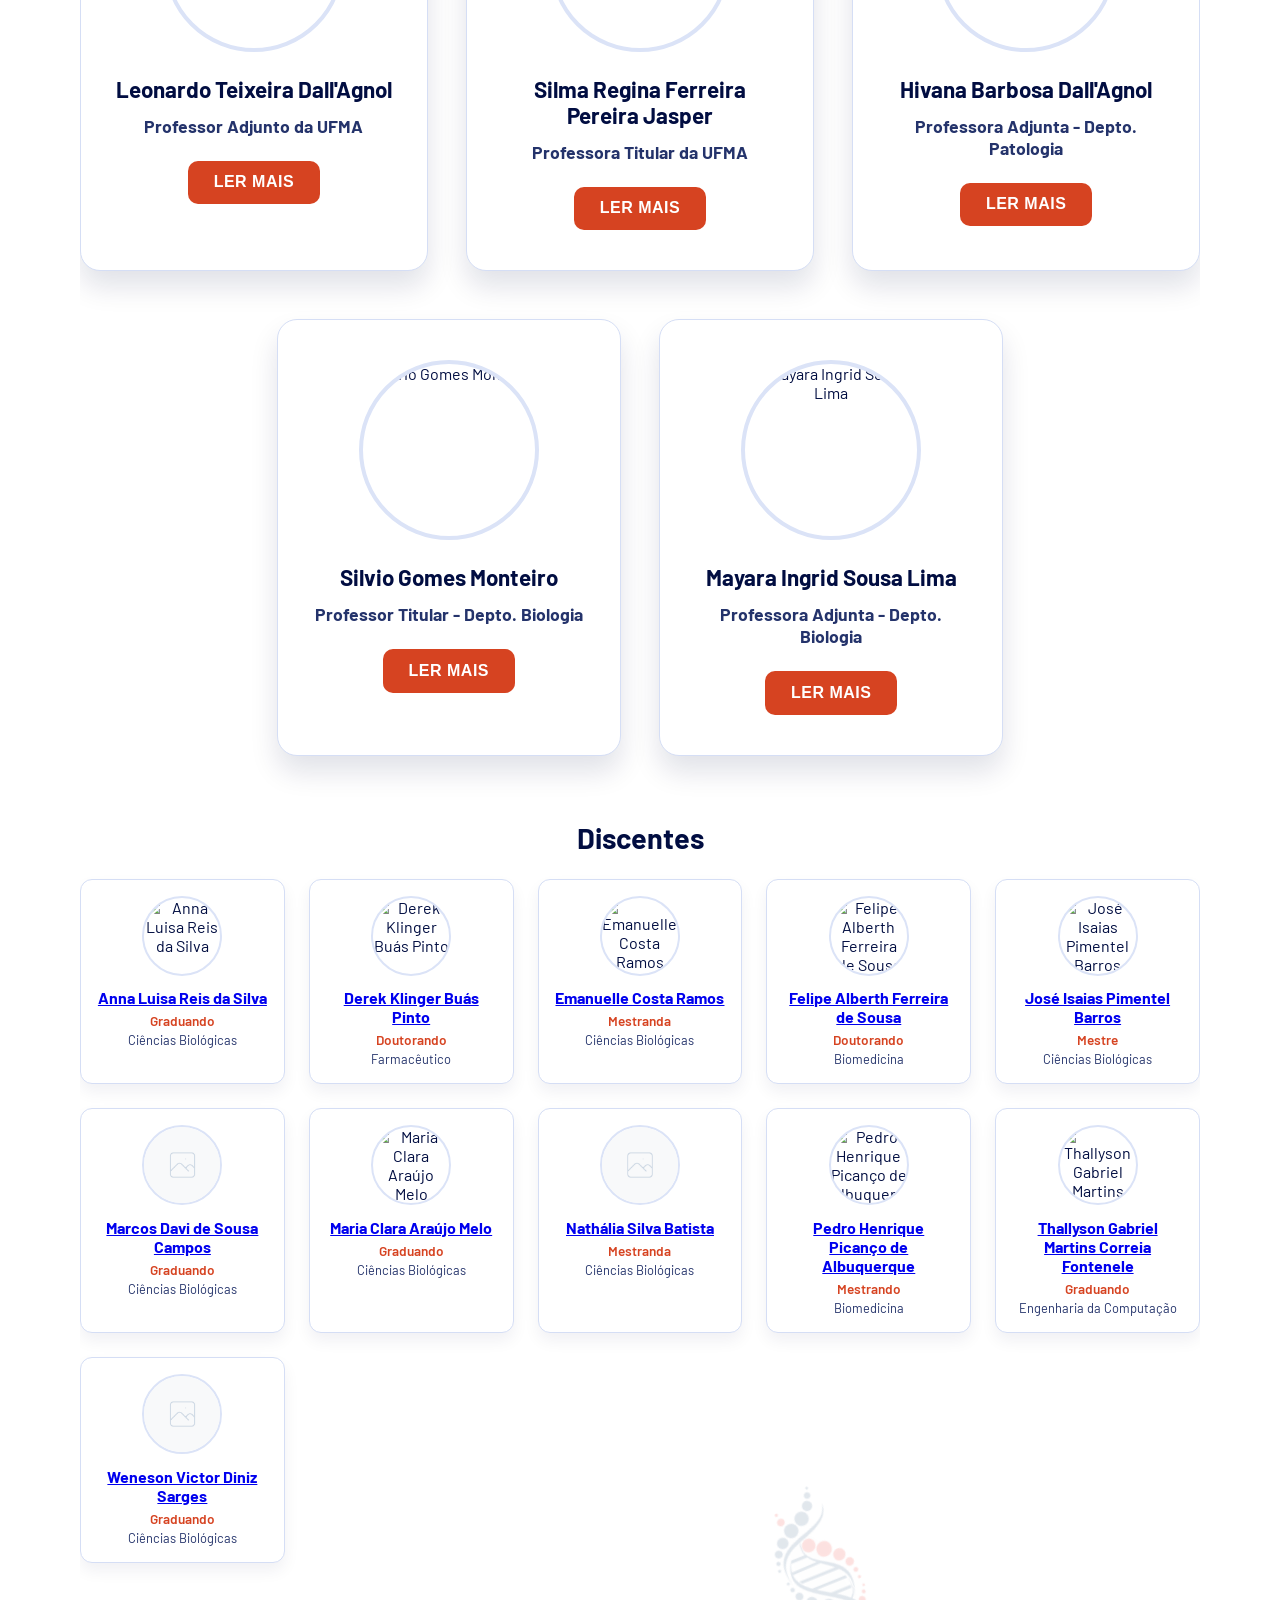
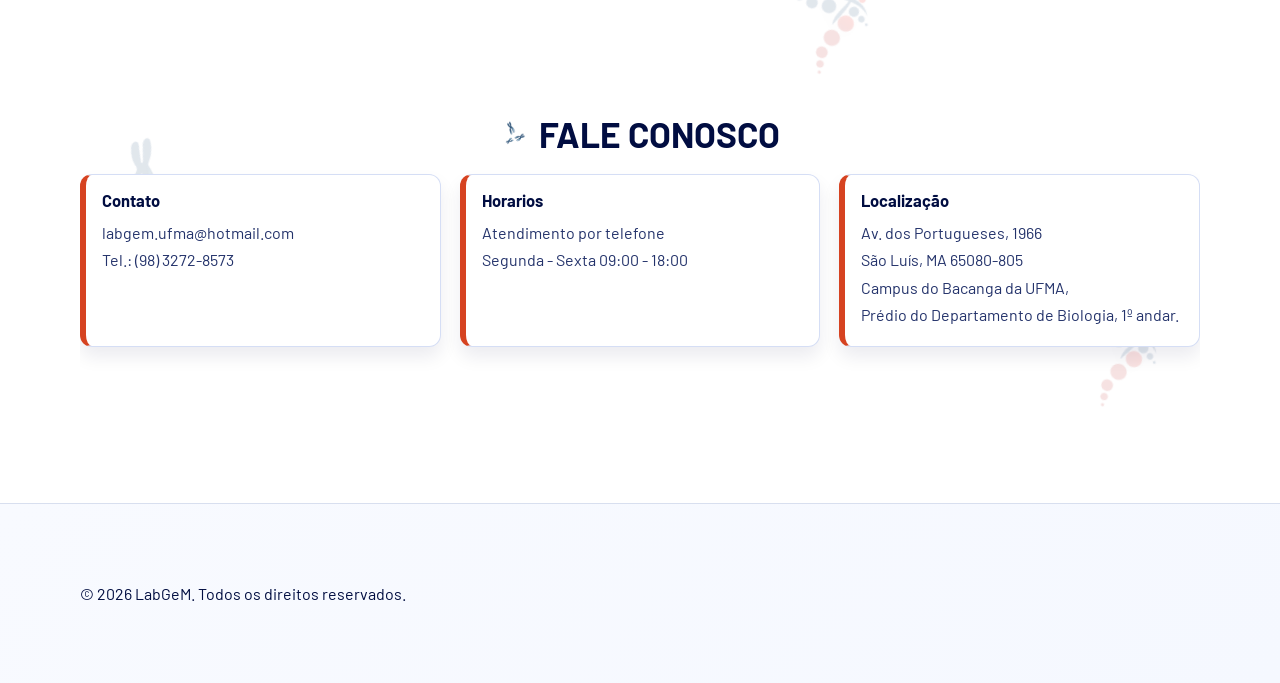
==== commit 45889921: "ajuste de animação de folder" ====
--- a/index.html
+++ b/index.html
@@ -30,13 +30,16 @@
 
   <main>
     <section class="carousel-section" aria-label="Galeria de fotos">
-      <div class="carousel-single container">
-        <img src="assets/img/placeholder.png" alt="Imagem destaque 1" />
-        <img src="assets/img/placeholder.png" alt="Imagem destaque 2" />
-        <img src="assets/img/placeholder.png" alt="Imagem destaque 3" />
-        <img src="assets/img/placeholder.png" alt="Imagem destaque 4" />
-
+      <div class="carousel-single container" id="carousel">
+        <!-- Botões removidos para carrossel automático -->
+        <img src="assets/img/outdoor/001.jpg" alt="Outdoor 1" class="carousel-img" style="animation-delay: 0s;" />
+        <img src="assets/img/placeholder.png" alt="Imagem destaque 2" class="carousel-img" style="animation-delay: 5s;" />
+        <img src="assets/img/placeholder.png" alt="Imagem destaque 3" class="carousel-img" style="animation-delay: 10s;" />
+        <img src="assets/img/placeholder.png" alt="Imagem destaque 4" class="carousel-img" style="animation-delay: 15s;" />
+        <img src="assets/img/placeholder.png" alt="Imagem destaque 5" class="carousel-img" style="animation-delay: 20s;" />
+        <!-- Botões removidos para carrossel automático -->
         <div class="carousel-indicators" aria-hidden="true">
+          <span class="carousel-dot"></span>
           <span class="carousel-dot"></span>
           <span class="carousel-dot"></span>
           <span class="carousel-dot"></span>
--- a/assets/css/style.css
+++ b/assets/css/style.css
@@ -1,3 +1,86 @@
+/* Botões do carrossel */
+.carousel-btn {
+  position: absolute;
+  top: 50%;
+  transform: translateY(-50%);
+  background: rgba(1,13,65,0.7);
+  color: #fff;
+  border: none;
+  border-radius: 50%;
+  width: 44px;
+  height: 44px;
+  font-size: 1.6rem;
+  cursor: pointer;
+  z-index: 3;
+  transition: background 0.2s;
+  display: flex;
+  align-items: center;
+  justify-content: center;
+}
+.carousel-btn:hover {
+  background: #d64321;
+}
+.carousel-btn-prev {
+  left: 1.2rem;
+}
+.carousel-btn-next {
+  right: 1.2rem;
+}
+@media (max-width: 600px) {
+  .carousel-btn {
+    width: 36px;
+    height: 36px;
+    font-size: 1.2rem;
+    left: 0.3rem;
+    right: 0.3rem;
+  }
+  .carousel-btn-prev {
+    left: 0.3rem;
+  }
+  .carousel-btn-next {
+    right: 0.3rem;
+  }
+}
+/* Toast de Em Construção */
+.em-construcao-toast {
+  position: fixed;
+  top: 2.2rem;
+  right: 2.2rem;
+  left: auto;
+  z-index: 9999;
+  background: #d64321;
+  color: #fff;
+  padding: 1rem 2.2rem;
+  border-radius: 1.2rem;
+  font-size: 1.1rem;
+  font-weight: 700;
+  box-shadow: 0 6px 32px rgba(1,13,65,0.13);
+  opacity: 0;
+  pointer-events: none;
+  transform: translateY(-30px);
+  transition: opacity 0.35s, transform 0.35s;
+}
+.em-construcao-toast.show {
+  opacity: 1;
+  pointer-events: auto;
+  transform: translateY(0);
+}
+@media (max-width: 600px) {
+  .em-construcao-toast {
+    left: 50%;
+    right: auto;
+    top: 0.7rem;
+    transform: translate(-50%, -30px);
+    width: 90vw;
+    max-width: 340px;
+    padding: 0.8rem 0.5rem;
+    font-size: 1rem;
+    border-radius: 0.8rem;
+  }
+  .em-construcao-toast.show {
+    transform: translate(-50%, 0);
+  }
+}
 :root {
   --bg-main: #ffffff;
   --bg-contrast: #ffffff;
@@ -244,24 +327,11 @@
   object-fit: cover;
   opacity: 0;
   transform: scale(1.015);
-  animation: carousel-fade 20s infinite;
-}
-
-.carousel-single img:nth-child(1) {
-  animation-delay: 0s;
-}
-
-.carousel-single img:nth-child(2) {
-  animation-delay: 5s;
-}
-
-.carousel-single img:nth-child(3) {
-  animation-delay: 10s;
-}
-
-.carousel-single img:nth-child(4) {
-  animation-delay: 15s;
-}
+  animation: carousel-fade-5img 25s infinite;
+}
+
+
+/* Removido o delay automático, agora é inline no HTML para garantir 4s por imagem */
 
 .carousel-indicators {
   position: absolute;
@@ -284,7 +354,7 @@
   border-radius: 999px;
   background: rgba(255, 255, 255, 0.45);
   box-shadow: 0 0 0 1px rgba(255, 255, 255, 0.35);
-  animation: carousel-dot-active 20s infinite;
+  animation: carousel-dot-active-5img 25s infinite;
 }
 
 .carousel-dot:nth-child(1) {
@@ -303,26 +373,22 @@
   animation-delay: 15s;
 }
 
-@keyframes carousel-fade {
-  0%,
-  20% {
-    opacity: 1;
-  }
-  24%,
-  100% {
-    opacity: 0;
-  }
-}
-
-@keyframes carousel-dot-active {
-  0%,
-  20% {
+.carousel-dot:nth-child(5) {
+  animation-delay: 20s;
+}
+
+@keyframes carousel-fade-5img {
+  0%, 20% { opacity: 1; }
+  24%, 100% { opacity: 0; }
+}
+
+@keyframes carousel-dot-active-5img {
+  0%, 20% {
     background: #ffffff;
     transform: scale(1.18);
     box-shadow: 0 0 0 1px rgba(255, 255, 255, 0.95);
   }
-  24%,
-  100% {
+  24%, 100% {
     background: rgba(255, 255, 255, 0.45);
     transform: scale(1);
     box-shadow: 0 0 0 1px rgba(255, 255, 255, 0.35);
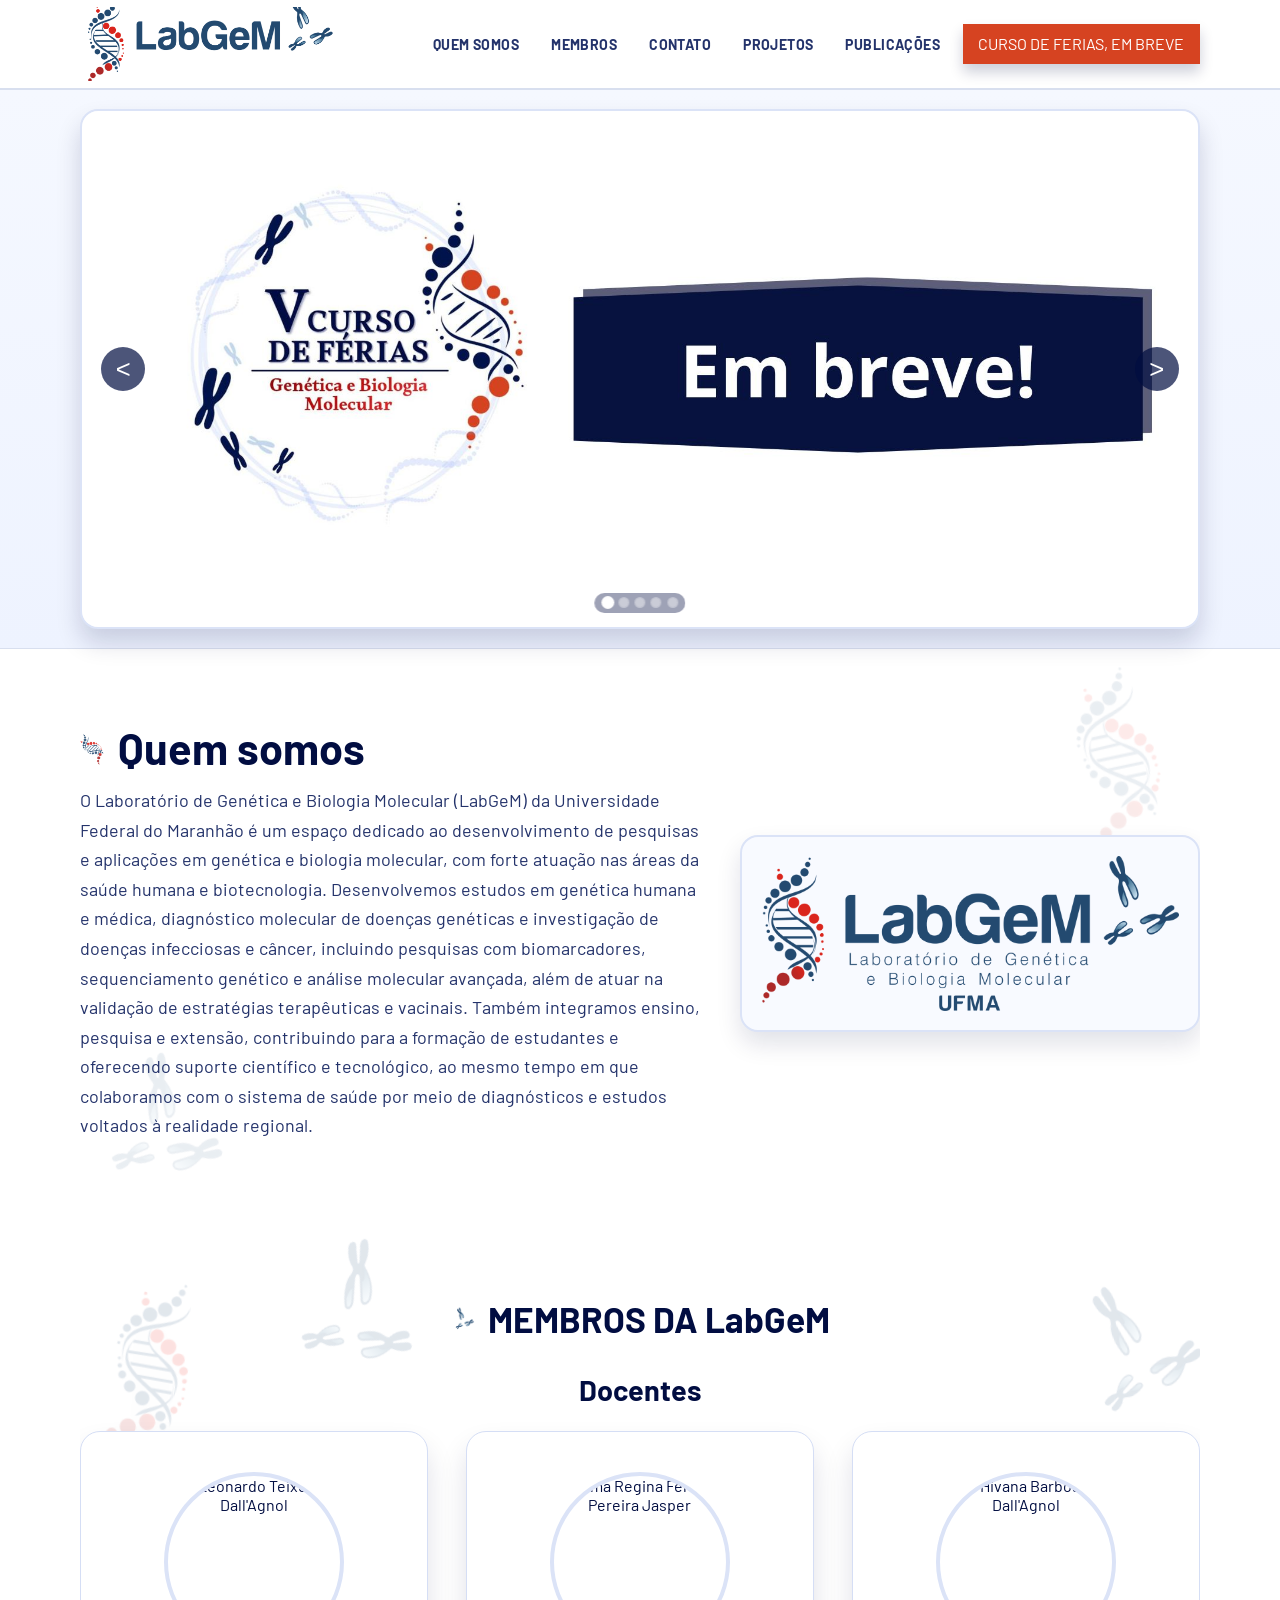
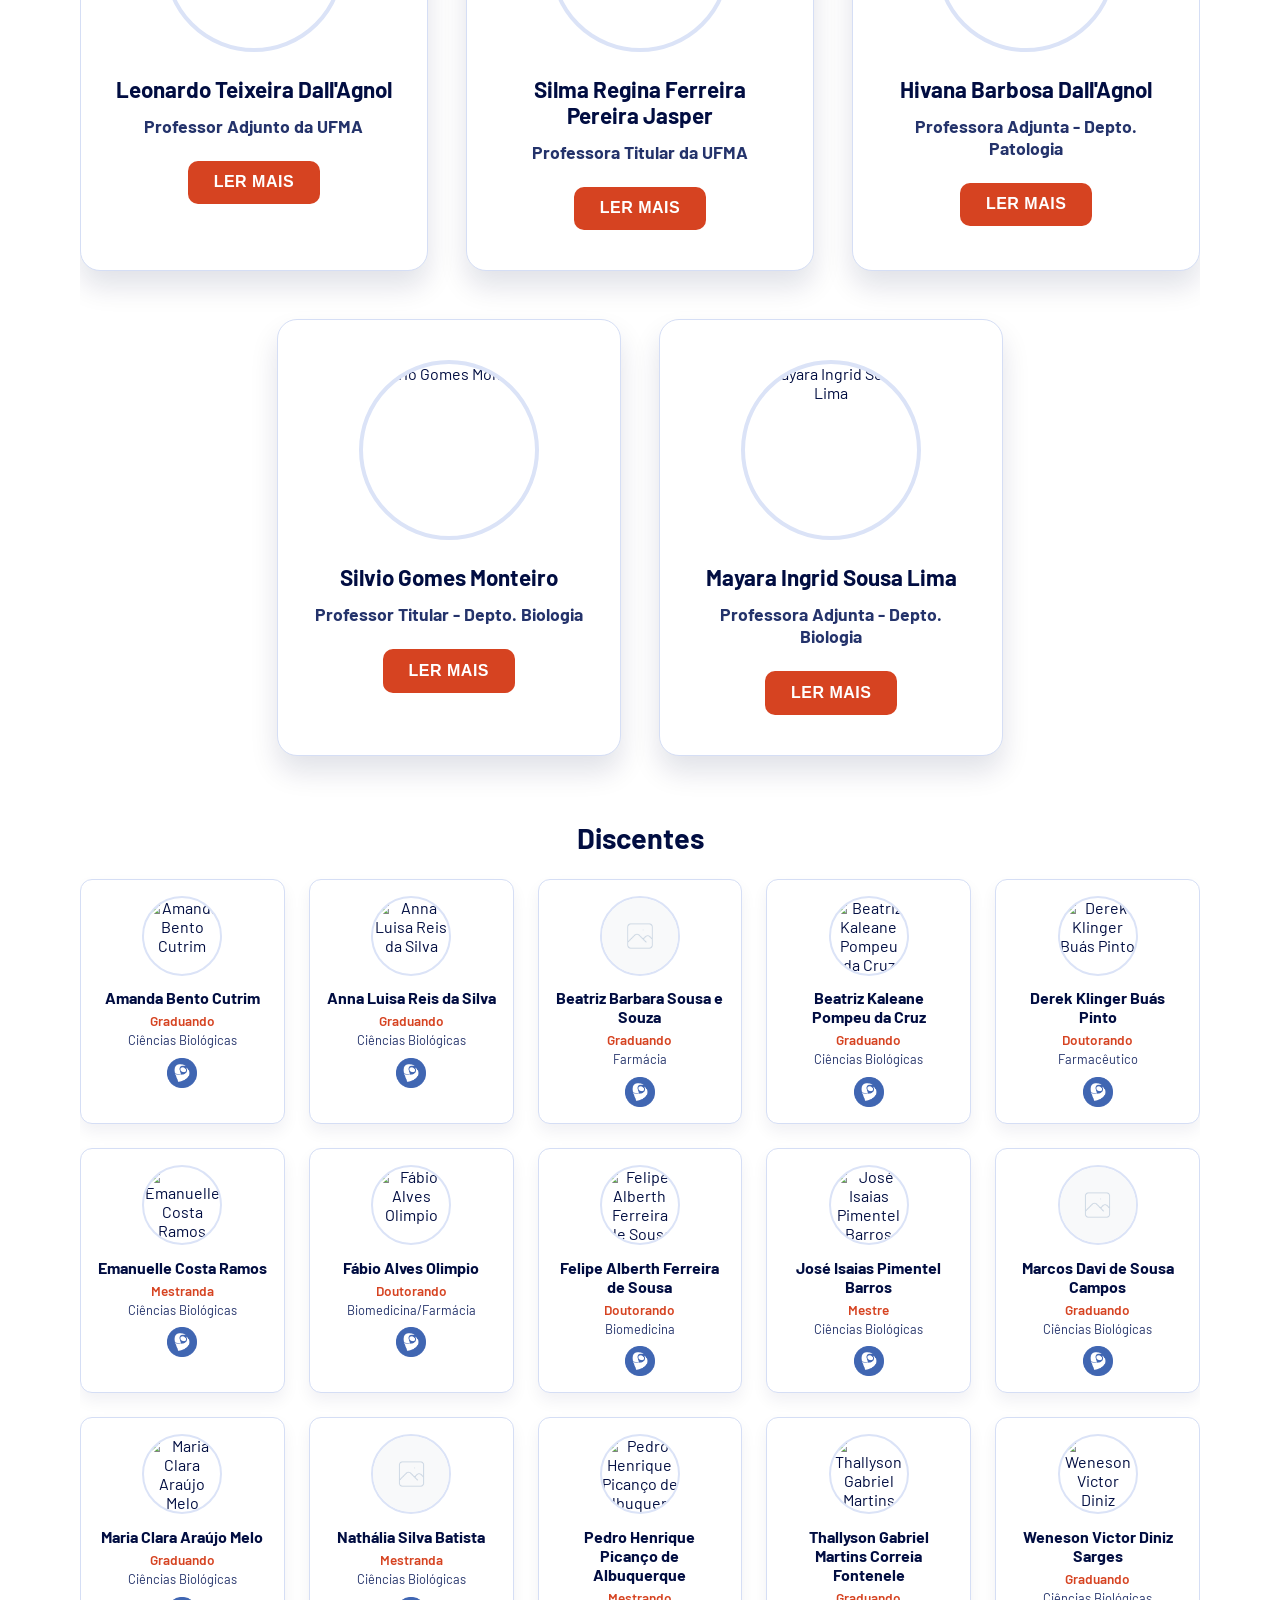
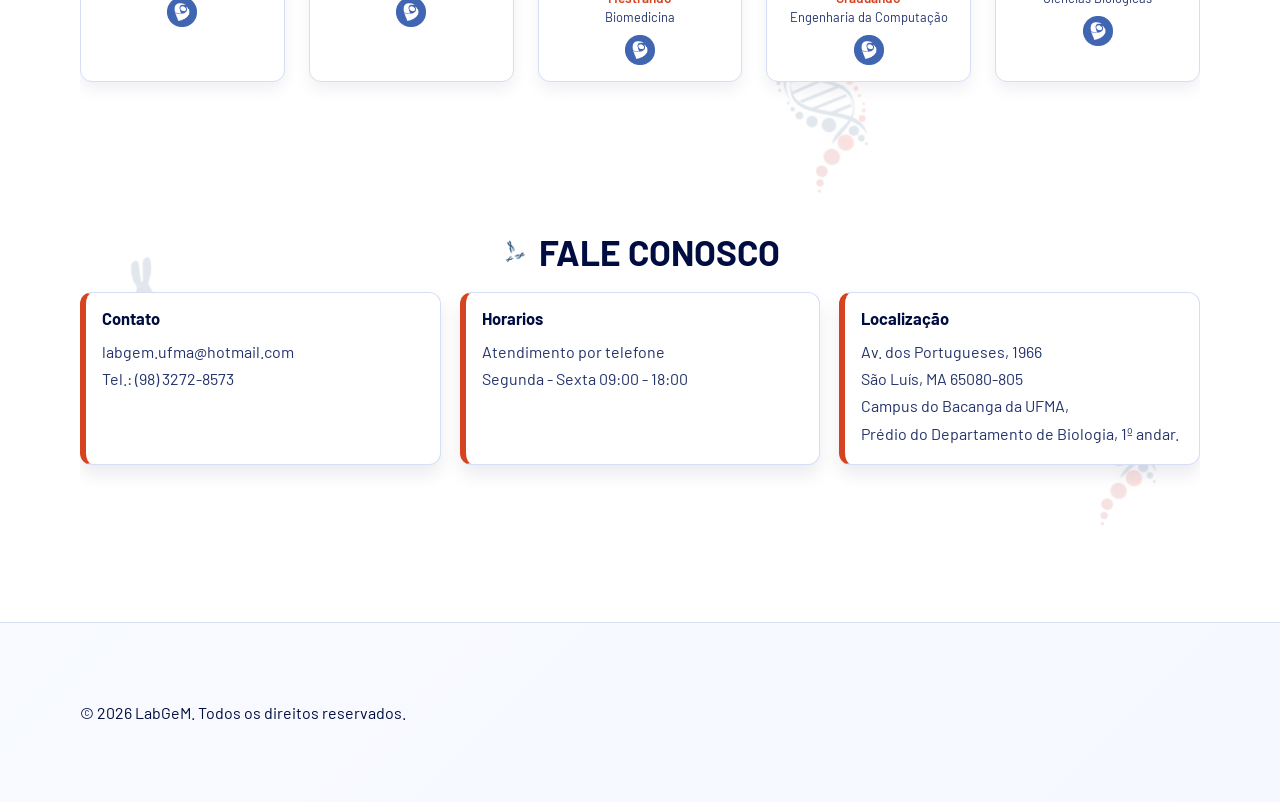
==== commit 68c3cf4f: "novas atualizações" ====
--- a/index.html
+++ b/index.html
@@ -31,13 +31,13 @@
   <main>
     <section class="carousel-section" aria-label="Galeria de fotos">
       <div class="carousel-single container" id="carousel">
-        <!-- Botões removidos para carrossel automático -->
-        <img src="assets/img/outdoor/001.jpg" alt="Outdoor 1" class="carousel-img" style="animation-delay: 0s;" />
-        <img src="assets/img/placeholder.png" alt="Imagem destaque 2" class="carousel-img" style="animation-delay: 5s;" />
-        <img src="assets/img/placeholder.png" alt="Imagem destaque 3" class="carousel-img" style="animation-delay: 10s;" />
-        <img src="assets/img/placeholder.png" alt="Imagem destaque 4" class="carousel-img" style="animation-delay: 15s;" />
-        <img src="assets/img/placeholder.png" alt="Imagem destaque 5" class="carousel-img" style="animation-delay: 20s;" />
-        <!-- Botões removidos para carrossel automático -->
+        <button class="carousel-btn carousel-btn-prev" id="carousel-prev" aria-label="Anterior">&lt;</button>
+        <img src="assets/img/outdoor/001.jpg" alt="Outdoor 1" class="carousel-img" />
+        <img src="assets/img/placeholder.png" alt="Imagem destaque 2" class="carousel-img" />
+        <img src="assets/img/placeholder.png" alt="Imagem destaque 3" class="carousel-img" />
+        <img src="assets/img/placeholder.png" alt="Imagem destaque 4" class="carousel-img" />
+        <img src="assets/img/placeholder.png" alt="Imagem destaque 5" class="carousel-img" />
+        <button class="carousel-btn carousel-btn-next" id="carousel-next" aria-label="Próximo">&gt;</button>
         <div class="carousel-indicators" aria-hidden="true">
           <span class="carousel-dot"></span>
           <span class="carousel-dot"></span>
@@ -143,92 +143,109 @@
         <h3>Discentes</h3>
         <div class="discentes-grid">
           <div class="discente-card">
+            <img src="https://vnfwisvznpohrelernpi.supabase.co/storage/v1/object/public/docentes%20e%20dicentes/DICENTE_AMANDA_BENTO.jpeg" alt="Amanda Bento Cutrim" />
+            <h4>Amanda Bento Cutrim</h4>
+            <p class="discente-nivel">Graduando</p>
+            <p class="discente-curso">Ciências Biológicas</p>
+            <a href="http://lattes.cnpq.br/3164646746222689" target="_blank" rel="noopener" class="lattes-link" title="Currículo Lattes"><img src="assets/img/lattes.png" alt="Lattes" class="lattes-icon" /></a>
+          </div>
+          <div class="discente-card">
             <img src="https://vnfwisvznpohrelernpi.supabase.co/storage/v1/object/public/docentes%20e%20dicentes/DICENTE_ANNA_LUISA.jpg" alt="Anna Luisa Reis da Silva" />
-            <h4>
-              <a href="https://lattes.cnpq.br/3829949749612793" target="_blank" rel="noopener">Anna Luisa Reis da Silva</a>
-            </h4>
-            <p class="discente-nivel">Graduando</p>
-            <p class="discente-curso">Ciências Biológicas</p>
+            <h4>Anna Luisa Reis da Silva</h4>
+            <p class="discente-nivel">Graduando</p>
+            <p class="discente-curso">Ciências Biológicas</p>
+            <a href="https://lattes.cnpq.br/3829949749612793" target="_blank" rel="noopener" class="lattes-link" title="Currículo Lattes"><img src="assets/img/lattes.png" alt="Lattes" class="lattes-icon" /></a>
+          </div>
+          <div class="discente-card">
+            <img src="assets/img/placeholder.png" alt="Beatriz Barbara Sousa e Souza" />
+            <h4>Beatriz Barbara Sousa e Souza</h4>
+            <p class="discente-nivel">Graduando</p>
+            <p class="discente-curso">Farmácia</p>
+            <a href="http://lattes.cnpq.br/8169463348922102" target="_blank" rel="noopener" class="lattes-link" title="Currículo Lattes"><img src="assets/img/lattes.png" alt="Lattes" class="lattes-icon" /></a>
+          </div>
+          <div class="discente-card">
+            <img src="https://vnfwisvznpohrelernpi.supabase.co/storage/v1/object/public/docentes%20e%20dicentes/DICENTE_BEATRIZ_KALEANE.jpg" alt="Beatriz Kaleane Pompeu da Cruz" />
+            <h4>Beatriz Kaleane Pompeu da Cruz</h4>
+            <p class="discente-nivel">Graduando</p>
+            <p class="discente-curso">Ciências Biológicas</p>
+            <a href="http://lattes.cnpq.br/9421114519694376" target="_blank" rel="noopener" class="lattes-link" title="Currículo Lattes"><img src="assets/img/lattes.png" alt="Lattes" class="lattes-icon" /></a>
           </div>
           <div class="discente-card">
             <img src="https://vnfwisvznpohrelernpi.supabase.co/storage/v1/object/public/docentes%20e%20dicentes/DICENTE_DEREK_KLINGER.jpeg" alt="Derek Klinger Buás Pinto" />
-            <h4>
-              <a href="http://lattes.cnpq.br/9448802640585416" target="_blank" rel="noopener">Derek Klinger Buás Pinto</a>
-            </h4>
+            <h4>Derek Klinger Buás Pinto</h4>
             <p class="discente-nivel">Doutorando</p>
             <p class="discente-curso">Farmacêutico</p>
+            <a href="http://lattes.cnpq.br/9448802640585416" target="_blank" rel="noopener" class="lattes-link" title="Currículo Lattes"><img src="assets/img/lattes.png" alt="Lattes" class="lattes-icon" /></a>
           </div>
           <div class="discente-card">
             <img src="https://vnfwisvznpohrelernpi.supabase.co/storage/v1/object/public/docentes%20e%20dicentes/DICENTE_EMANUELLE_RAMOS.jpg" alt="Emanuelle Costa Ramos" />
-            <h4>
-              <a href="http://lattes.cnpq.br/5937315605469337" target="_blank" rel="noopener">Emanuelle Costa Ramos</a>
-            </h4>
+            <h4>Emanuelle Costa Ramos</h4>
             <p class="discente-nivel">Mestranda</p>
             <p class="discente-curso">Ciências Biológicas</p>
+            <a href="http://lattes.cnpq.br/5937315605469337" target="_blank" rel="noopener" class="lattes-link" title="Currículo Lattes"><img src="assets/img/lattes.png" alt="Lattes" class="lattes-icon" /></a>
+          </div>
+          <div class="discente-card">
+            <img src="https://vnfwisvznpohrelernpi.supabase.co/storage/v1/object/public/docentes%20e%20dicentes/DICENTE_FABIO_ALVES.jpg" alt="Fábio Alves Olimpio" />
+            <h4>Fábio Alves Olimpio</h4>
+            <p class="discente-nivel">Doutorando</p>
+            <p class="discente-curso">Biomedicina/Farmácia</p>
+            <a href="http://lattes.cnpq.br/4562014528374171" target="_blank" rel="noopener" class="lattes-link" title="Currículo Lattes"><img src="assets/img/lattes.png" alt="Lattes" class="lattes-icon" /></a>
           </div>
           <div class="discente-card">
             <img src="https://vnfwisvznpohrelernpi.supabase.co/storage/v1/object/public/docentes%20e%20dicentes/DICENTE_FELIPE_ALBERTH.jpeg" alt="Felipe Alberth Ferreira de Sousa" />
-            <h4>
-              <a href="https://lattes.cnpq.br/4056231568315627" target="_blank" rel="noopener">Felipe Alberth Ferreira de Sousa</a>
-            </h4>
+            <h4>Felipe Alberth Ferreira de Sousa</h4>
             <p class="discente-nivel">Doutorando</p>
             <p class="discente-curso">Biomedicina</p>
+            <a href="https://lattes.cnpq.br/4056231568315627" target="_blank" rel="noopener" class="lattes-link" title="Currículo Lattes"><img src="assets/img/lattes.png" alt="Lattes" class="lattes-icon" /></a>
           </div>
           <div class="discente-card">
             <img src="https://vnfwisvznpohrelernpi.supabase.co/storage/v1/object/public/docentes%20e%20dicentes/DICENTE_JOSE_ISAIAS.jpg" alt="José Isaias Pimentel Barros" />
-            <h4>
-              <a href="https://lattes.cnpq.br/4303233792120942" target="_blank" rel="noopener">José Isaias Pimentel Barros</a>
-            </h4>
+            <h4>José Isaias Pimentel Barros</h4>
             <p class="discente-nivel">Mestre</p>
             <p class="discente-curso">Ciências Biológicas</p>
+            <a href="https://lattes.cnpq.br/4303233792120942" target="_blank" rel="noopener" class="lattes-link" title="Currículo Lattes"><img src="assets/img/lattes.png" alt="Lattes" class="lattes-icon" /></a>
           </div>
           <div class="discente-card">
             <img src="assets/img/placeholder.png" alt="Marcos Davi de Sousa Campos" />
-            <h4>
-              <a href="http://lattes.cnpq.br/1347547828349256" target="_blank" rel="noopener">Marcos Davi de Sousa Campos</a>
-            </h4>
-            <p class="discente-nivel">Graduando</p>
-            <p class="discente-curso">Ciências Biológicas</p>
+            <h4>Marcos Davi de Sousa Campos</h4>
+            <p class="discente-nivel">Graduando</p>
+            <p class="discente-curso">Ciências Biológicas</p>
+            <a href="http://lattes.cnpq.br/1347547828349256" target="_blank" rel="noopener" class="lattes-link" title="Currículo Lattes"><img src="assets/img/lattes.png" alt="Lattes" class="lattes-icon" /></a>
           </div>
           <div class="discente-card">
             <img src="https://vnfwisvznpohrelernpi.supabase.co/storage/v1/object/public/docentes%20e%20dicentes/DICENTE_MARIA_CLARA.jpg" alt="Maria Clara Araújo Melo" />
-            <h4>
-              <a href="https://lattes.cnpq.br/6435497869195376" target="_blank" rel="noopener">Maria Clara Araújo Melo</a>
-            </h4>
-            <p class="discente-nivel">Graduando</p>
-            <p class="discente-curso">Ciências Biológicas</p>
+            <h4>Maria Clara Araújo Melo</h4>
+            <p class="discente-nivel">Graduando</p>
+            <p class="discente-curso">Ciências Biológicas</p>
+            <a href="https://lattes.cnpq.br/6435497869195376" target="_blank" rel="noopener" class="lattes-link" title="Currículo Lattes"><img src="assets/img/lattes.png" alt="Lattes" class="lattes-icon" /></a>
           </div>
           <div class="discente-card">
             <img src="assets/img/placeholder.png" alt="Nathália Silva Batista" />
-            <h4>
-              <a href="http://lattes.cnpq.br/1361009198716675" target="_blank" rel="noopener">Nathália Silva Batista</a>
-            </h4>
+            <h4>Nathália Silva Batista</h4>
             <p class="discente-nivel">Mestranda</p>
             <p class="discente-curso">Ciências Biológicas</p>
+            <a href="http://lattes.cnpq.br/1361009198716675" target="_blank" rel="noopener" class="lattes-link" title="Currículo Lattes"><img src="assets/img/lattes.png" alt="Lattes" class="lattes-icon" /></a>
           </div>
           <div class="discente-card">
             <img src="https://vnfwisvznpohrelernpi.supabase.co/storage/v1/object/public/docentes%20e%20dicentes/DICENTE_PEDRO_HENRIQUE.jpg" alt="Pedro Henrique Picanço de Albuquerque" />
-            <h4>
-              <a href="http://lattes.cnpq.br/3568836928898791" target="_blank" rel="noopener">Pedro Henrique Picanço de Albuquerque</a>
-            </h4>
+            <h4>Pedro Henrique Picanço de Albuquerque</h4>
             <p class="discente-nivel">Mestrando</p>
             <p class="discente-curso">Biomedicina</p>
+            <a href="http://lattes.cnpq.br/3568836928898791" target="_blank" rel="noopener" class="lattes-link" title="Currículo Lattes"><img src="assets/img/lattes.png" alt="Lattes" class="lattes-icon" /></a>
           </div>
           <div class="discente-card">
             <img src="https://vnfwisvznpohrelernpi.supabase.co/storage/v1/object/public/docentes%20e%20dicentes/DICENTE_THALLYSON_GABRIEL.jpg" alt="Thallyson Gabriel Martins Correia Fontenele" />
-            <h4>
-              <a href="http://lattes.cnpq.br/2671388449357401" target="_blank" rel="noopener">Thallyson Gabriel Martins Correia Fontenele</a>
-            </h4>
+            <h4>Thallyson Gabriel Martins Correia Fontenele</h4>
             <p class="discente-nivel">Graduando</p>
             <p class="discente-curso">Engenharia da Computação</p>
-          </div>
-          <div class="discente-card">
-            <img src="assets/img/placeholder.png" alt="Weneson Victor Diniz Sarges" />
-            <h4>
-              <a href="http://lattes.cnpq.br/5540982805072957" target="_blank" rel="noopener">Weneson Victor Diniz Sarges</a>
-            </h4>
-            <p class="discente-nivel">Graduando</p>
-            <p class="discente-curso">Ciências Biológicas</p>
+            <a href="http://lattes.cnpq.br/2671388449357401" target="_blank" rel="noopener" class="lattes-link" title="Currículo Lattes"><img src="assets/img/lattes.png" alt="Lattes" class="lattes-icon" /></a>
+          </div>
+          <div class="discente-card">
+            <img src="https://vnfwisvznpohrelernpi.supabase.co/storage/v1/object/public/docentes%20e%20dicentes/DICENTE_WENESON_VICTOR.jpg" alt="Weneson Victor Diniz Sarges" />
+            <h4>Weneson Victor Diniz Sarges</h4>
+            <p class="discente-nivel">Graduando</p>
+            <p class="discente-curso">Ciências Biológicas</p>
+            <a href="http://lattes.cnpq.br/5540982805072957" target="_blank" rel="noopener" class="lattes-link" title="Currículo Lattes"><img src="assets/img/lattes.png" alt="Lattes" class="lattes-icon" /></a>
           </div>
         </div>
       </div>
--- a/assets/css/style.css
+++ b/assets/css/style.css
@@ -326,12 +326,13 @@
   height: 100%;
   object-fit: cover;
   opacity: 0;
+  transition: opacity 0.7s ease;
   transform: scale(1.015);
-  animation: carousel-fade-5img 25s infinite;
-}
-
-
-/* Removido o delay automático, agora é inline no HTML para garantir 4s por imagem */
+}
+
+.carousel-single img.active {
+  opacity: 1;
+}
 
 .carousel-indicators {
   position: absolute;
@@ -354,45 +355,14 @@
   border-radius: 999px;
   background: rgba(255, 255, 255, 0.45);
   box-shadow: 0 0 0 1px rgba(255, 255, 255, 0.35);
-  animation: carousel-dot-active-5img 25s infinite;
-}
-
-.carousel-dot:nth-child(1) {
-  animation-delay: 0s;
-}
-
-.carousel-dot:nth-child(2) {
-  animation-delay: 5s;
-}
-
-.carousel-dot:nth-child(3) {
-  animation-delay: 10s;
-}
-
-.carousel-dot:nth-child(4) {
-  animation-delay: 15s;
-}
-
-.carousel-dot:nth-child(5) {
-  animation-delay: 20s;
-}
-
-@keyframes carousel-fade-5img {
-  0%, 20% { opacity: 1; }
-  24%, 100% { opacity: 0; }
-}
-
-@keyframes carousel-dot-active-5img {
-  0%, 20% {
-    background: #ffffff;
-    transform: scale(1.18);
-    box-shadow: 0 0 0 1px rgba(255, 255, 255, 0.95);
-  }
-  24%, 100% {
-    background: rgba(255, 255, 255, 0.45);
-    transform: scale(1);
-    box-shadow: 0 0 0 1px rgba(255, 255, 255, 0.35);
-  }
+  transition: background 0.3s, transform 0.3s;
+  cursor: pointer;
+}
+
+.carousel-dot.active {
+  background: #ffffff;
+  transform: scale(1.18);
+  box-shadow: 0 0 0 1px rgba(255, 255, 255, 0.95);
 }
 
 .about-section {
@@ -1206,7 +1176,7 @@
   box-shadow: 0 12px 20px rgba(1, 13, 65, 0.1);
 }
 
-.discente-card img {
+.discente-card > img {
   width: 80px;
   height: 80px;
   object-fit: cover;
@@ -1222,6 +1192,35 @@
   color: var(--ink-900);
 }
 
+.discente-card h4 a {
+  color: inherit;
+  text-decoration: none;
+}
+
+.discente-card h4 a:hover {
+  text-decoration: underline;
+}
+
+.lattes-link {
+  display: block;
+  margin: 0.6rem auto 0;
+  width: fit-content;
+  opacity: 0.75;
+  transition: opacity 0.2s, transform 0.2s;
+}
+
+.lattes-link:hover {
+  opacity: 1;
+  transform: scale(1.08);
+}
+
+.lattes-icon {
+  width: 30px;
+  height: 30px;
+  object-fit: contain;
+  display: block;
+}
+
 .discente-nivel {
   margin: 0 0 0.2rem;
   color: var(--brand);
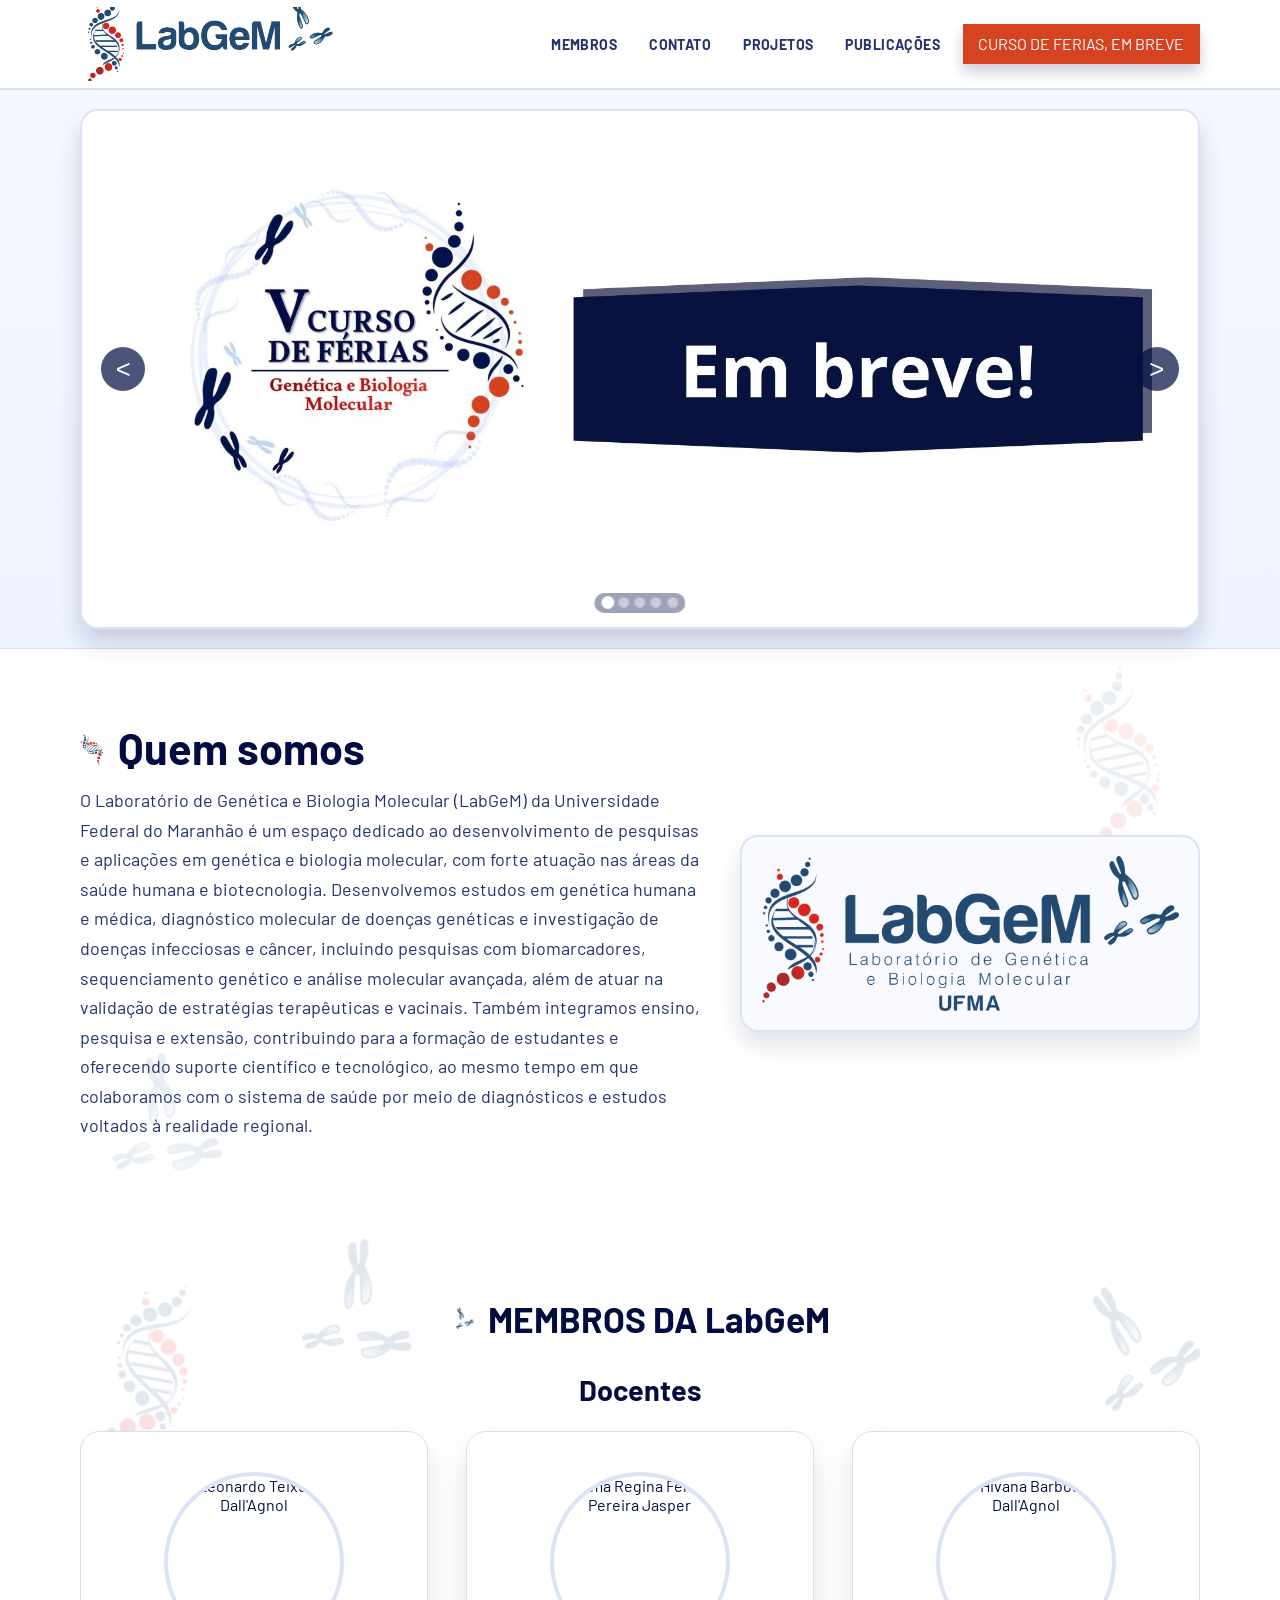
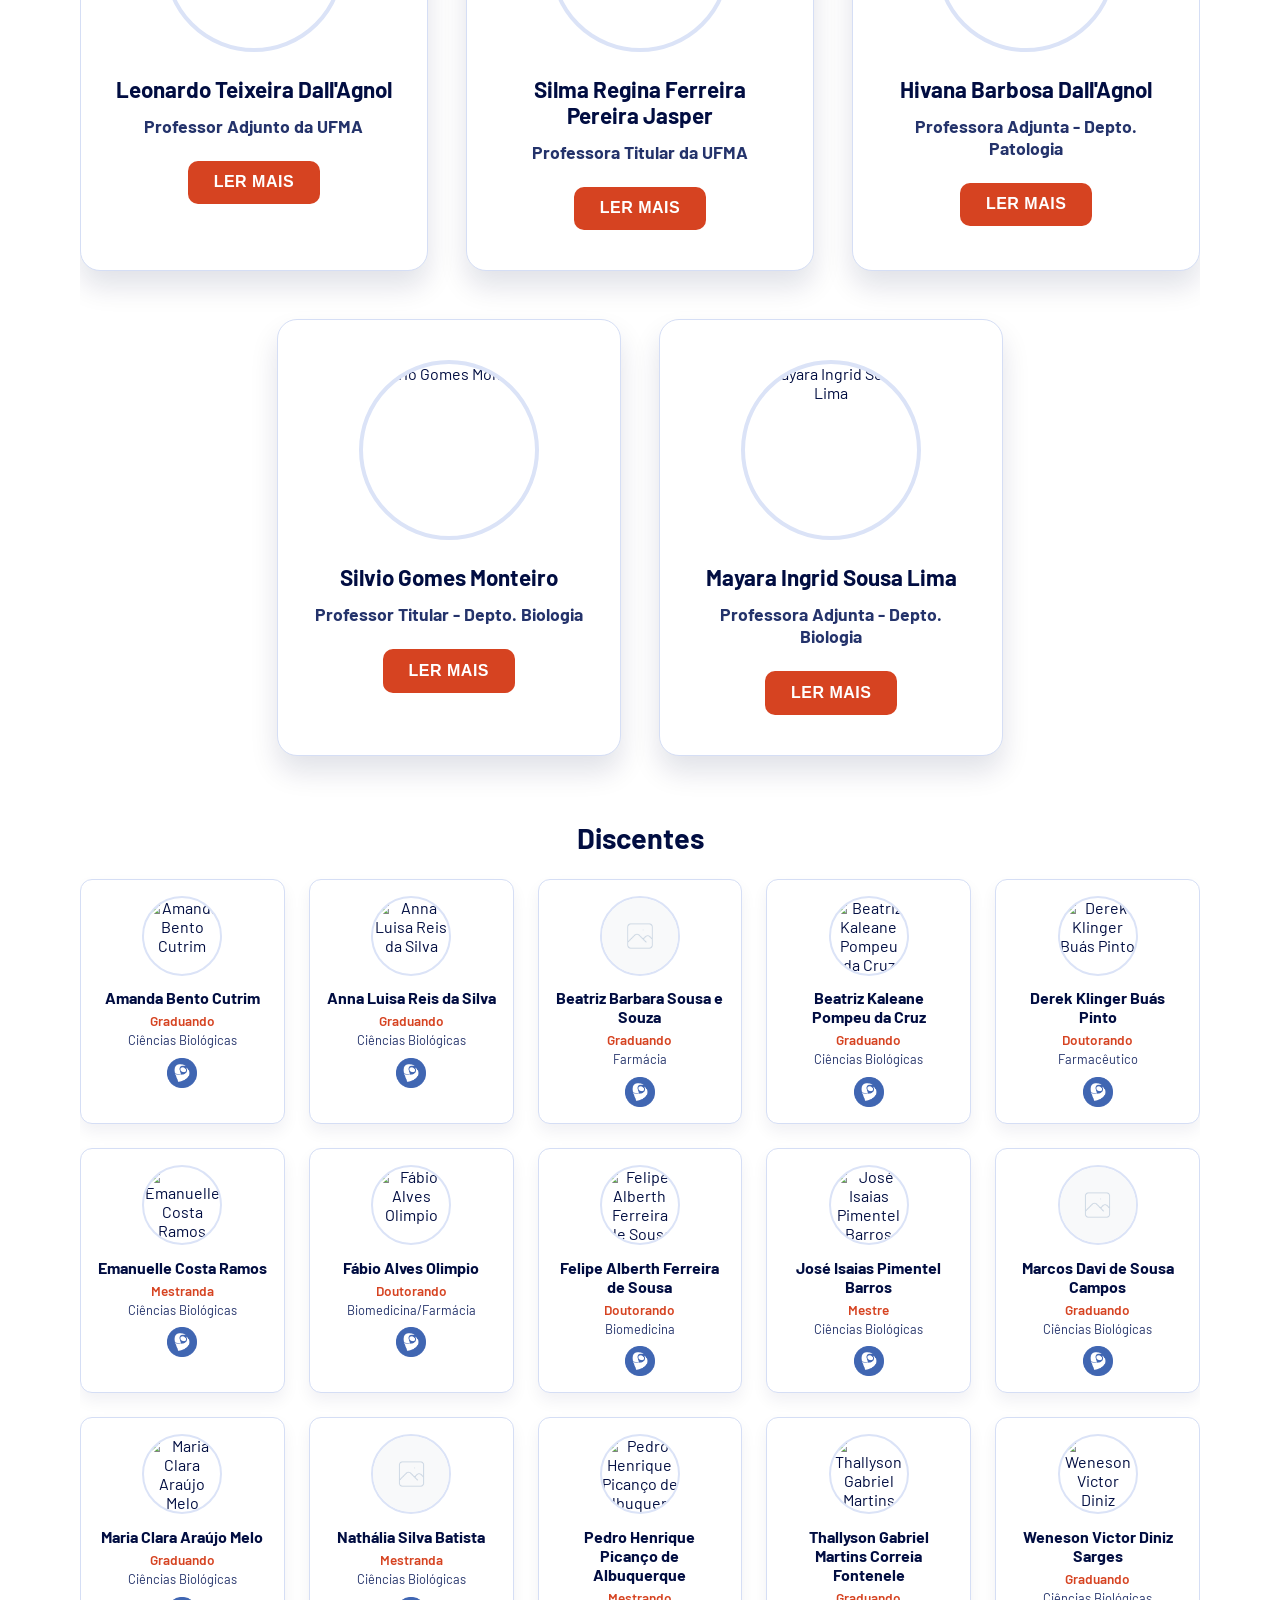
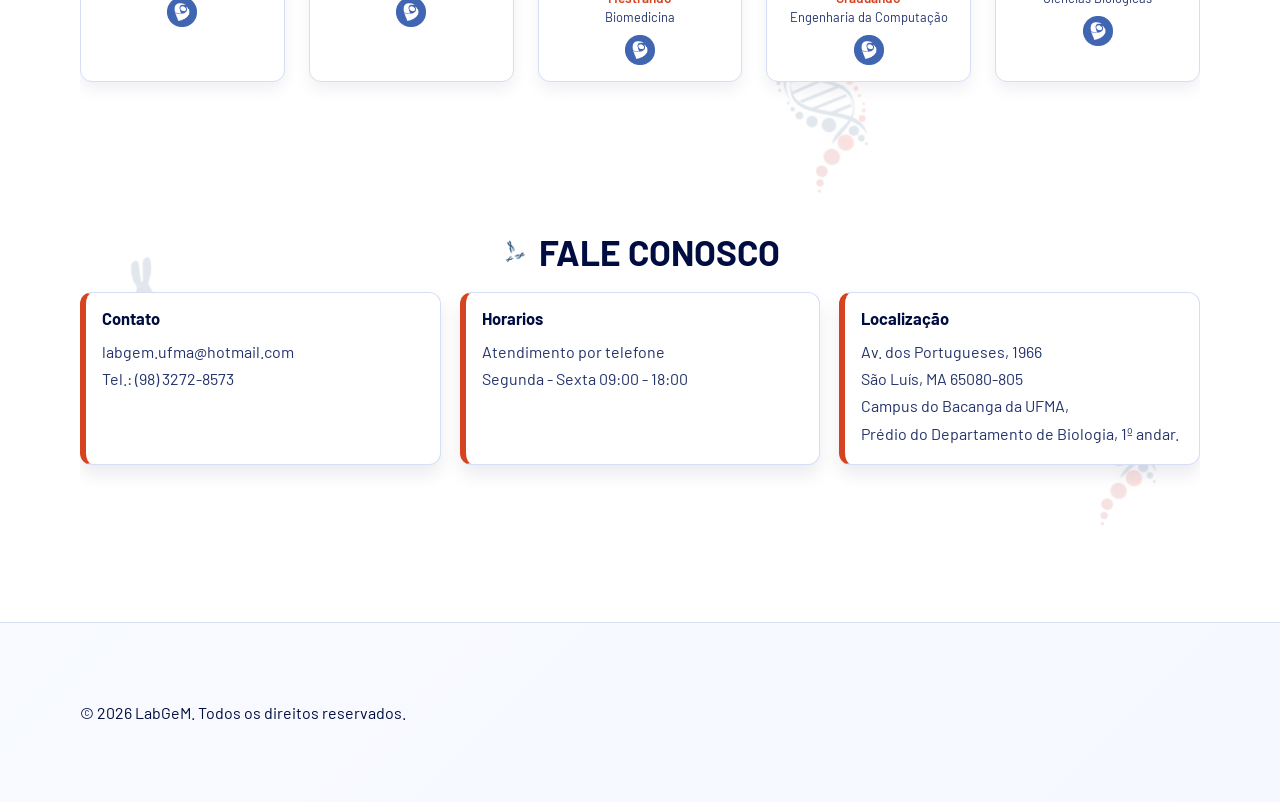
==== commit 2e9963a4: "Atualização de desing" ====
--- a/index.html
+++ b/index.html
@@ -17,8 +17,13 @@
         <img src="assets/img/LOGO_MENU.png" alt="Logo LabGeM" />
       </a>
 
-      <ul class="nav-list">
-        <li><a href="#quem-somos">QUEM SOMOS</a></li>
+      <button class="nav-toggle" id="nav-toggle" aria-label="Abrir menu" aria-expanded="false">
+        <span></span>
+        <span></span>
+        <span></span>
+      </button>
+
+      <ul class="nav-list" id="nav-list">
         <li><a href="#membros">MEMBROS</a></li>
         <li><a href="#contato">CONTATO</a></li>
         <li><a href="pages/projetos.html">PROJETOS</a></li>
--- a/assets/css/style.css
+++ b/assets/css/style.css
@@ -236,6 +236,7 @@
   background: rgba(255, 255, 255, 0.95);
   backdrop-filter: blur(8px);
   border-bottom: 1px solid var(--line);
+  isolation: isolate;
 }
 
 .top-nav {
@@ -257,6 +258,40 @@
   height: 74px;
   object-fit: cover;
   background: var(--surface);
+}
+
+.nav-toggle {
+  display: none;
+  flex-direction: column;
+  justify-content: center;
+  gap: 5px;
+  background: none;
+  border: none;
+  cursor: pointer;
+  padding: 0.4rem;
+  z-index: 20;
+}
+
+.nav-toggle span {
+  display: block;
+  width: 26px;
+  height: 3px;
+  background: var(--ink-900);
+  border-radius: 3px;
+  transition: transform 0.3s, opacity 0.3s;
+  transform-origin: center;
+}
+
+.nav-toggle.open span:nth-child(1) {
+  transform: translateY(8px) rotate(45deg);
+}
+
+.nav-toggle.open span:nth-child(2) {
+  opacity: 0;
+}
+
+.nav-toggle.open span:nth-child(3) {
+  transform: translateY(-8px) rotate(-45deg);
 }
 
 .nav-list {
@@ -856,26 +891,65 @@
   color: var(--ink-700);
 }
 
+@media (max-width: 1024px) {
+  .top-nav {
+    align-items: center;
+    padding: 0.7rem 0;
+    min-height: 64px;
+  }
+
+  .brand img {
+    width: 180px;
+    height: 50px;
+    object-fit: cover;
+    object-position: center;
+  }
+
+  .nav-toggle {
+    display: flex;
+  }
+
+  .nav-list {
+    display: none;
+    flex-direction: column;
+    align-items: stretch;
+    position: absolute;
+    top: 100%;
+    left: 0;
+    right: 0;
+    background: rgba(255, 255, 255, 0.98);
+    border-bottom: 2px solid var(--line);
+    box-shadow: 0 8px 24px rgba(1, 13, 65, 0.12);
+    padding: 0.8rem 1rem 1.2rem;
+    gap: 0.3rem;
+    z-index: 15;
+  }
+
+  .nav-list.open {
+    display: flex;
+  }
+
+  .nav-list li {
+    width: 100%;
+  }
+
+  .nav-list a {
+    font-size: 1rem;
+    padding: 0.7rem 1rem;
+    display: block;
+    border-radius: 8px;
+  }
+
+  .nav-list .nav-cta {
+    display: block;
+    padding: 0.7rem 1rem;
+    border-radius: 8px;
+    text-align: center;
+    margin-top: 0;
+  }
+}
+
 @media (max-width: 800px) {
-  .top-nav {
-    align-items: flex-start;
-    padding: 0.7rem 0;
-  }
-
-  .brand img {
-    width: 76px;
-    height: 50px;
-  }
-
-  .nav-list {
-    justify-content: flex-start;
-  }
-
-  .nav-list a {
-    font-size: 0.8rem;
-    padding: 0.42rem 0.52rem;
-  }
-
   .about-grid {
     grid-template-columns: 1fr;
   }
@@ -1314,10 +1388,15 @@
     padding: 0.8rem 0.65rem;
   }
 
-  .discente-card img {
+  .discente-card > img {
     width: 64px;
     height: 64px;
     margin-bottom: 0.6rem;
+  }
+
+  .lattes-icon {
+    width: 45px !important;
+    height: 45px !important;
   }
 
   .discente-card h4 {
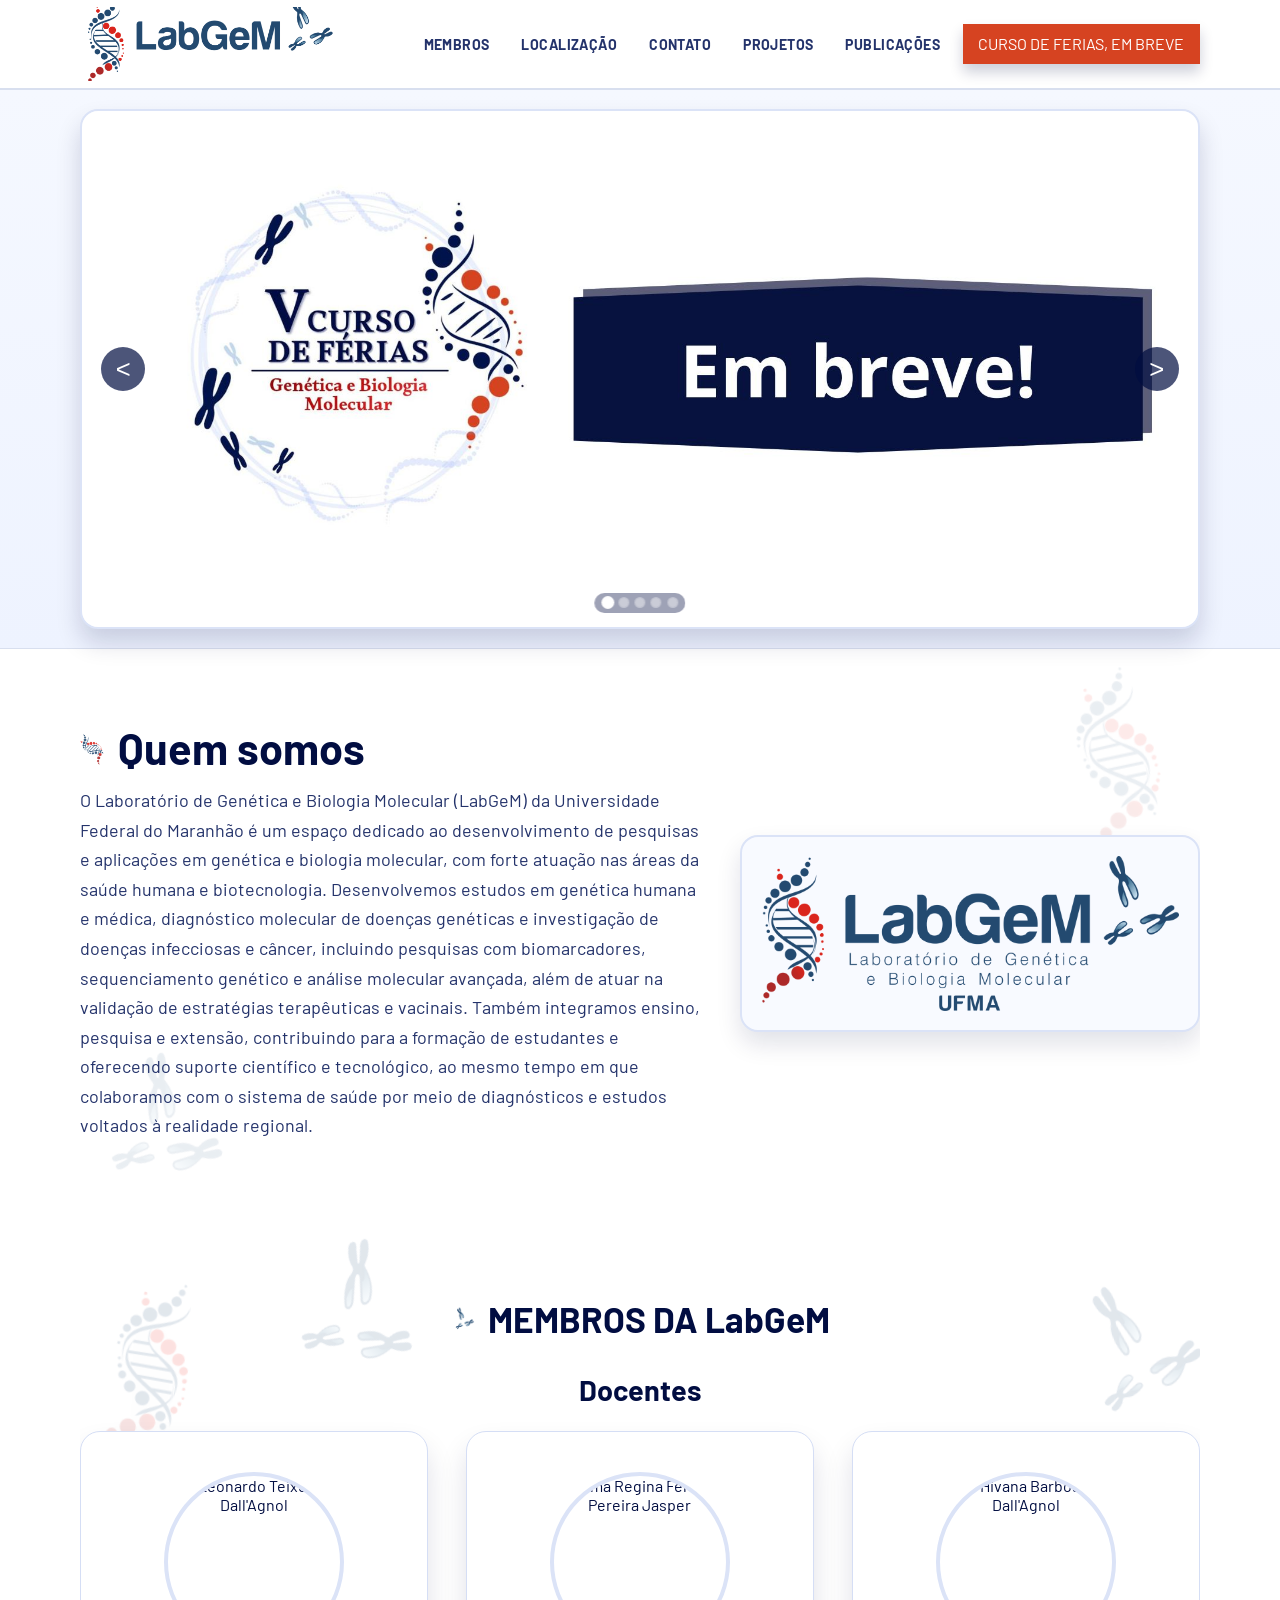
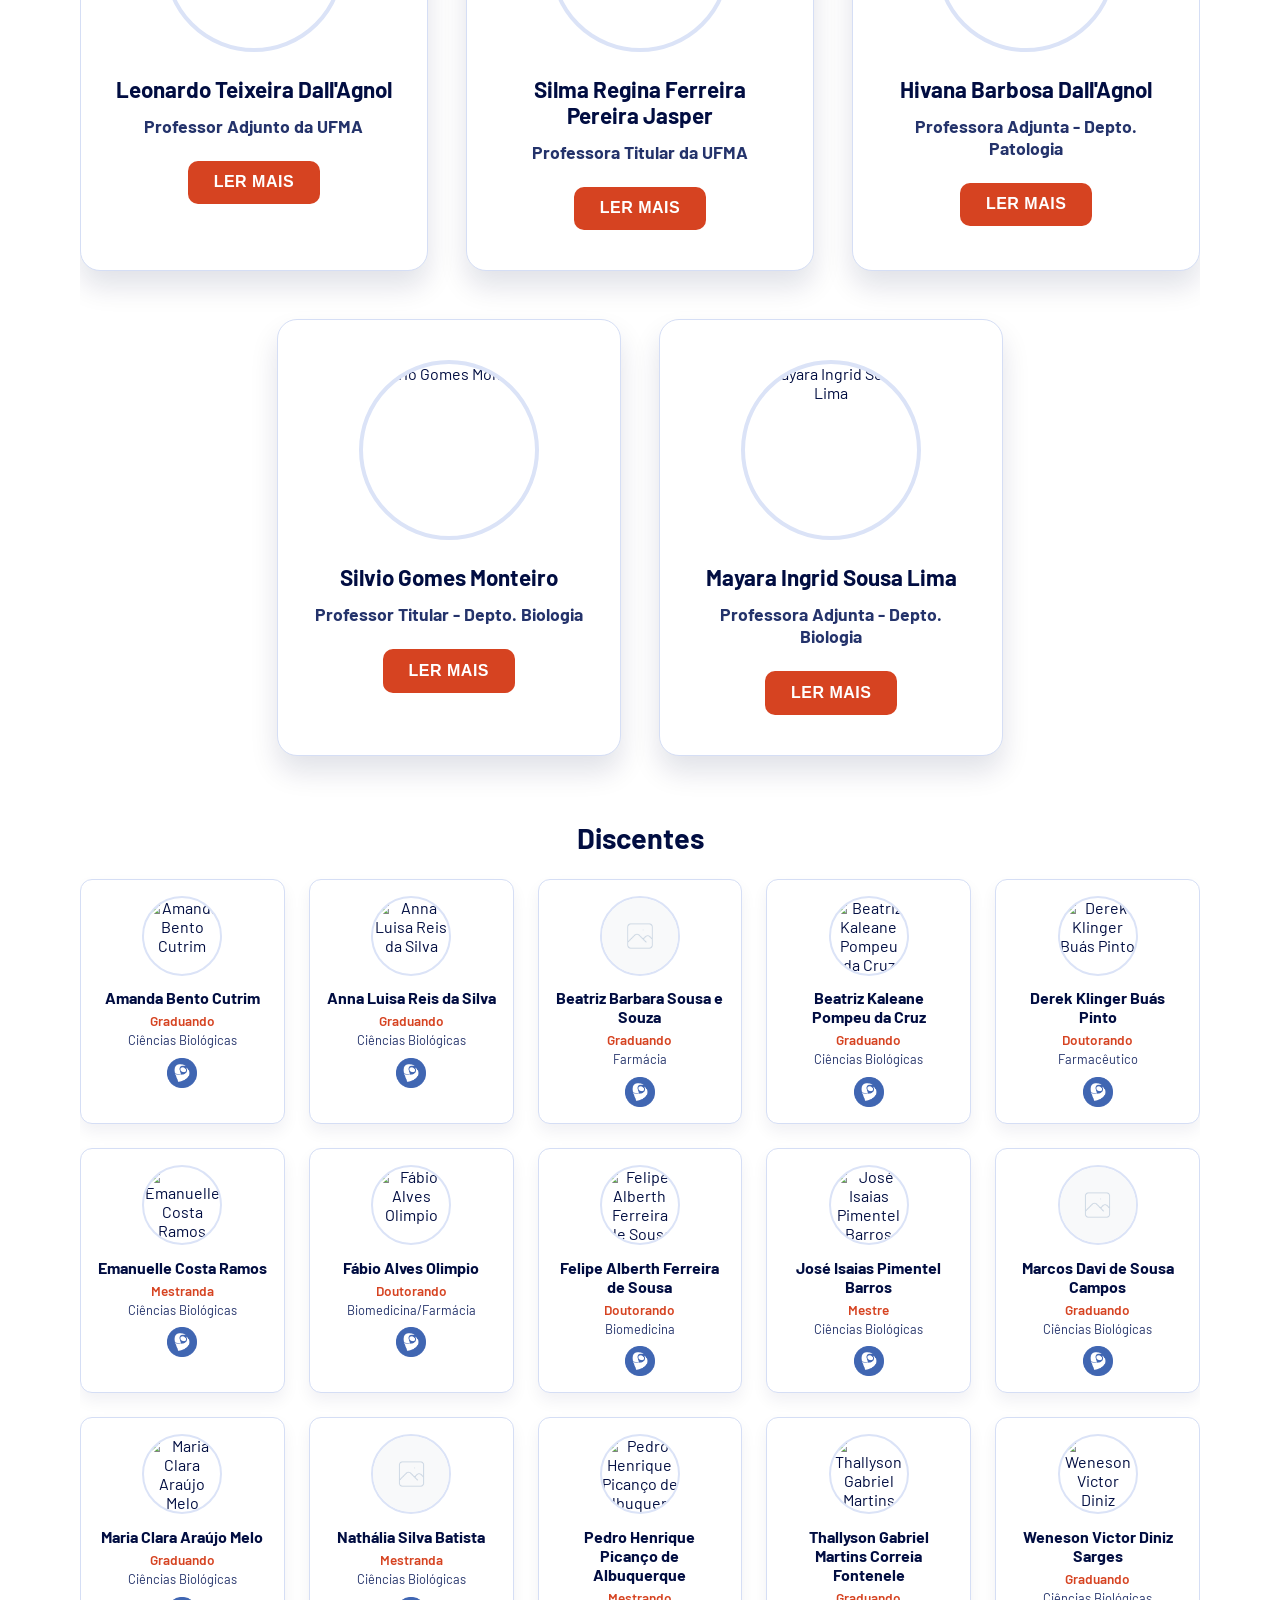
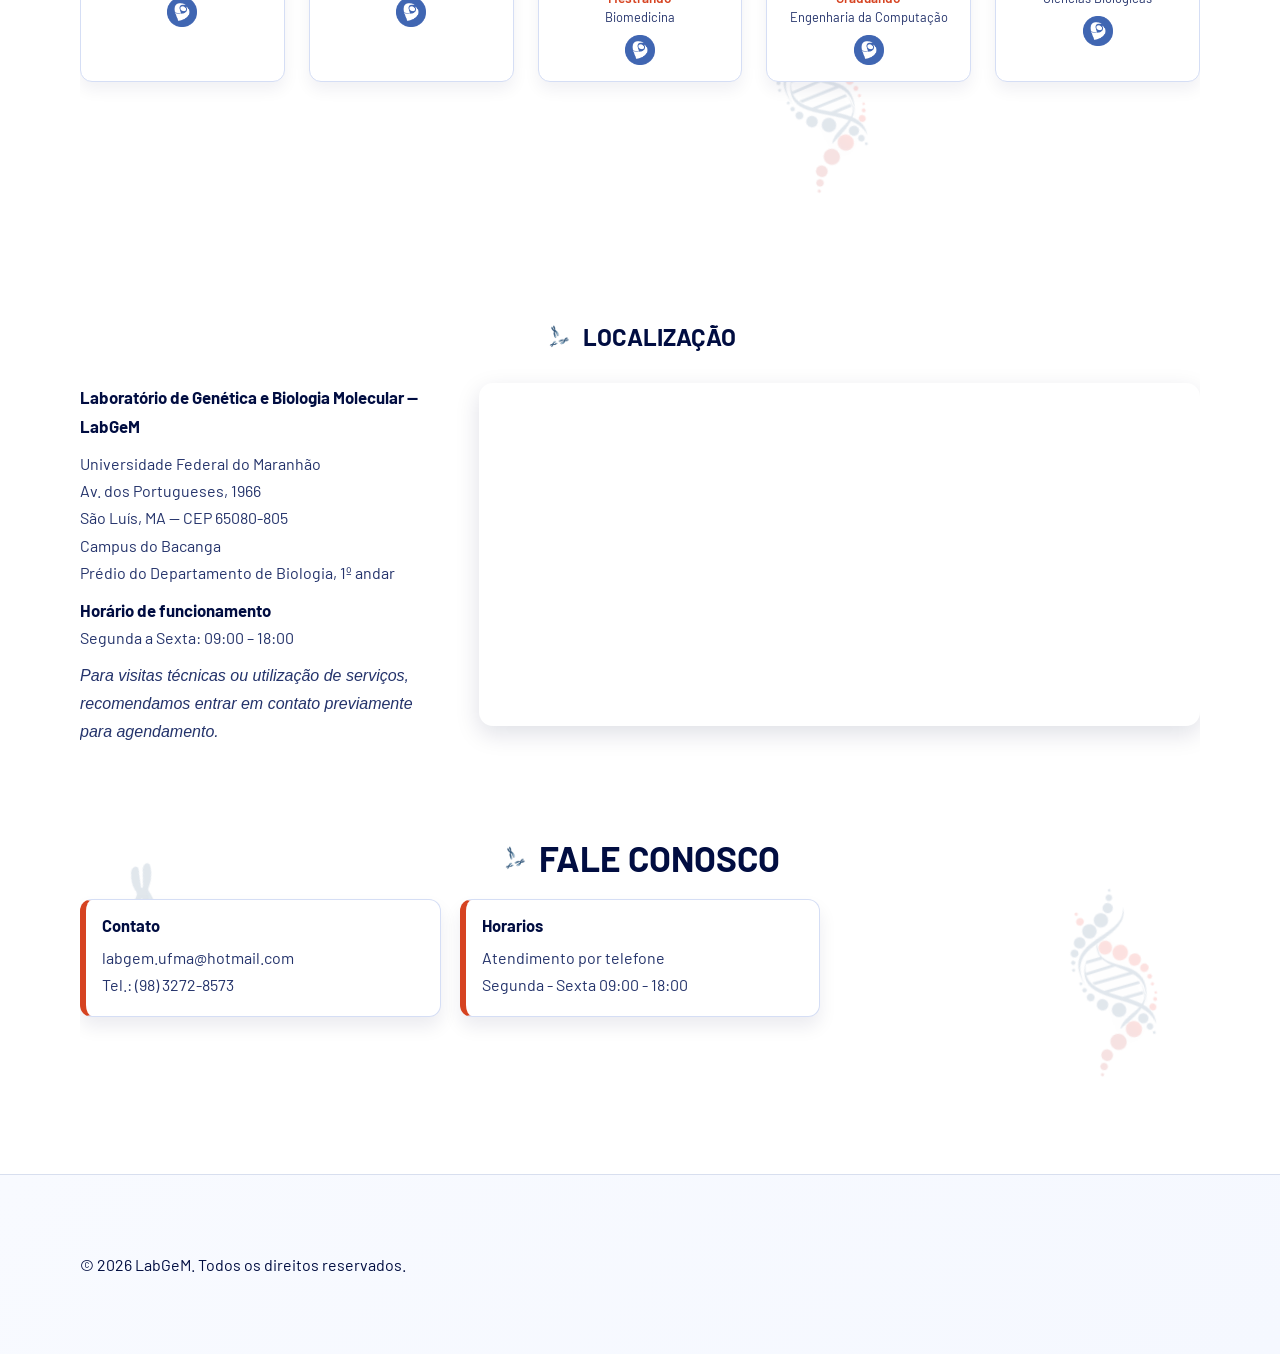
==== commit 865ebf64: "adição de mapa" ====
--- a/index.html
+++ b/index.html
@@ -25,6 +25,7 @@
 
       <ul class="nav-list" id="nav-list">
         <li><a href="#membros">MEMBROS</a></li>
+        <li><a href="#localizacao">LOCALIZAÇÃO</a></li>
         <li><a href="#contato">CONTATO</a></li>
         <li><a href="pages/projetos.html">PROJETOS</a></li>
         <li><a href="pages/publicacoes.html">PUBLICAÇÕES</a></li>
@@ -256,6 +257,38 @@
       </div>
     </section>
 
+    <section id="localizacao" class="localizacao-section container section-with-deco">
+      <h2 class="section-title-with-icon section-title-centered">
+        <img src="assets/img/Cromossomos.png" alt="" aria-hidden="true" />
+        LOCALIZAÇÃO
+      </h2>
+      <div class="localizacao-grid">
+        <div class="localizacao-info">
+          <p><strong>Laboratório de Genética e Biologia Molecular — LabGeM</strong></p>
+          <p>Universidade Federal do Maranhão<br />
+          Av. dos Portugueses, 1966<br />
+          São Luís, MA — CEP 65080-805<br />
+          Campus do Bacanga<br />
+          Prédio do Departamento de Biologia, 1º andar</p>
+          <p><strong>Horário de funcionamento</strong><br />
+          Segunda a Sexta: 09:00 – 18:00</p>
+          <p><em>Para visitas técnicas ou utilização de serviços, recomendamos entrar em contato previamente para agendamento.</em></p>
+        </div>
+        <div class="localizacao-mapa">
+          <iframe
+            src="https://www.google.com/maps/embed?pb=!1m18!1m12!1m3!1d1185.0035220505301!2d-44.30614033480135!3d-2.5521461060992396!2m3!1f0!2f0!3f0!3m2!1i1024!2i768!4f13.1!3m3!1m2!1s0x7f68f41b907da37%3A0xd89f52b8096e09eb!2sDepartamento%20Biologia%20%2F%20CCBS%20%2F%20UFMA!5e0!3m2!1spt-BR!2sbr!4v1775743623282!5m2!1spt-BR!2sbr"
+            width="100%"
+            height="340"
+            style="border:0; border-radius: 14px;"
+            allowfullscreen=""
+            loading="lazy"
+            referrerpolicy="no-referrer-when-downgrade"
+            title="Localização do LabGeM na UFMA"
+          ></iframe>
+        </div>
+      </div>
+    </section>
+
     <section id="contato" class="contact-section container section-with-deco">
       <img class="section-deco deco-dna contact-deco-dna" src="assets/img/DNA.png" alt="" aria-hidden="true" />
       <img class="section-deco deco-chromo contact-deco-chromo" src="assets/img/Cromossomos.png" alt="" aria-hidden="true" />
@@ -280,16 +313,6 @@
             Segunda - Sexta 09:00 - 18:00
           </p>
         </article>
-
-        <article class="contact-card">
-          <h3>Localização</h3>
-          <p>
-            Av. dos Portugueses, 1966<br />
-            São Luís, MA 65080-805<br />
-            Campus do Bacanga da UFMA,<br />
-            Prédio do Departamento de Biologia, 1º andar.
-          </p>
-        </article>
       </div>
     </section>
   </main>
--- a/assets/css/style.css
+++ b/assets/css/style.css
@@ -586,6 +586,42 @@
   text-align: center;
 }
 
+.localizacao-section {
+  padding: clamp(2.6rem, 6vw, 5rem) 0;
+}
+
+.localizacao-grid {
+  display: grid;
+  grid-template-columns: 1fr 2fr;
+  gap: clamp(1.2rem, 3vw, 2.5rem);
+  align-items: start;
+  margin-top: 2rem;
+}
+
+.localizacao-info {
+  position: relative;
+  z-index: 1;
+}
+
+.localizacao-info p {
+  margin: 0 0 0.6rem;
+  color: var(--ink-700);
+  line-height: 1.7;
+}
+
+.localizacao-info strong {
+  color: var(--ink-900);
+  font-size: 1.05rem;
+}
+
+.localizacao-mapa {
+  border-radius: 14px;
+  overflow: hidden;
+  box-shadow: 0 8px 24px rgba(1, 13, 65, 0.13);
+  position: relative;
+  z-index: 1;
+}
+
 .contact-section {
   padding: 0 0 clamp(2.8rem, 7vw, 5rem);
 }
@@ -954,6 +990,10 @@
     grid-template-columns: 1fr;
   }
 
+  .localizacao-grid {
+    grid-template-columns: 1fr;
+  }
+
   .about-logo-placeholder {
     max-width: 420px;
     width: 100%;
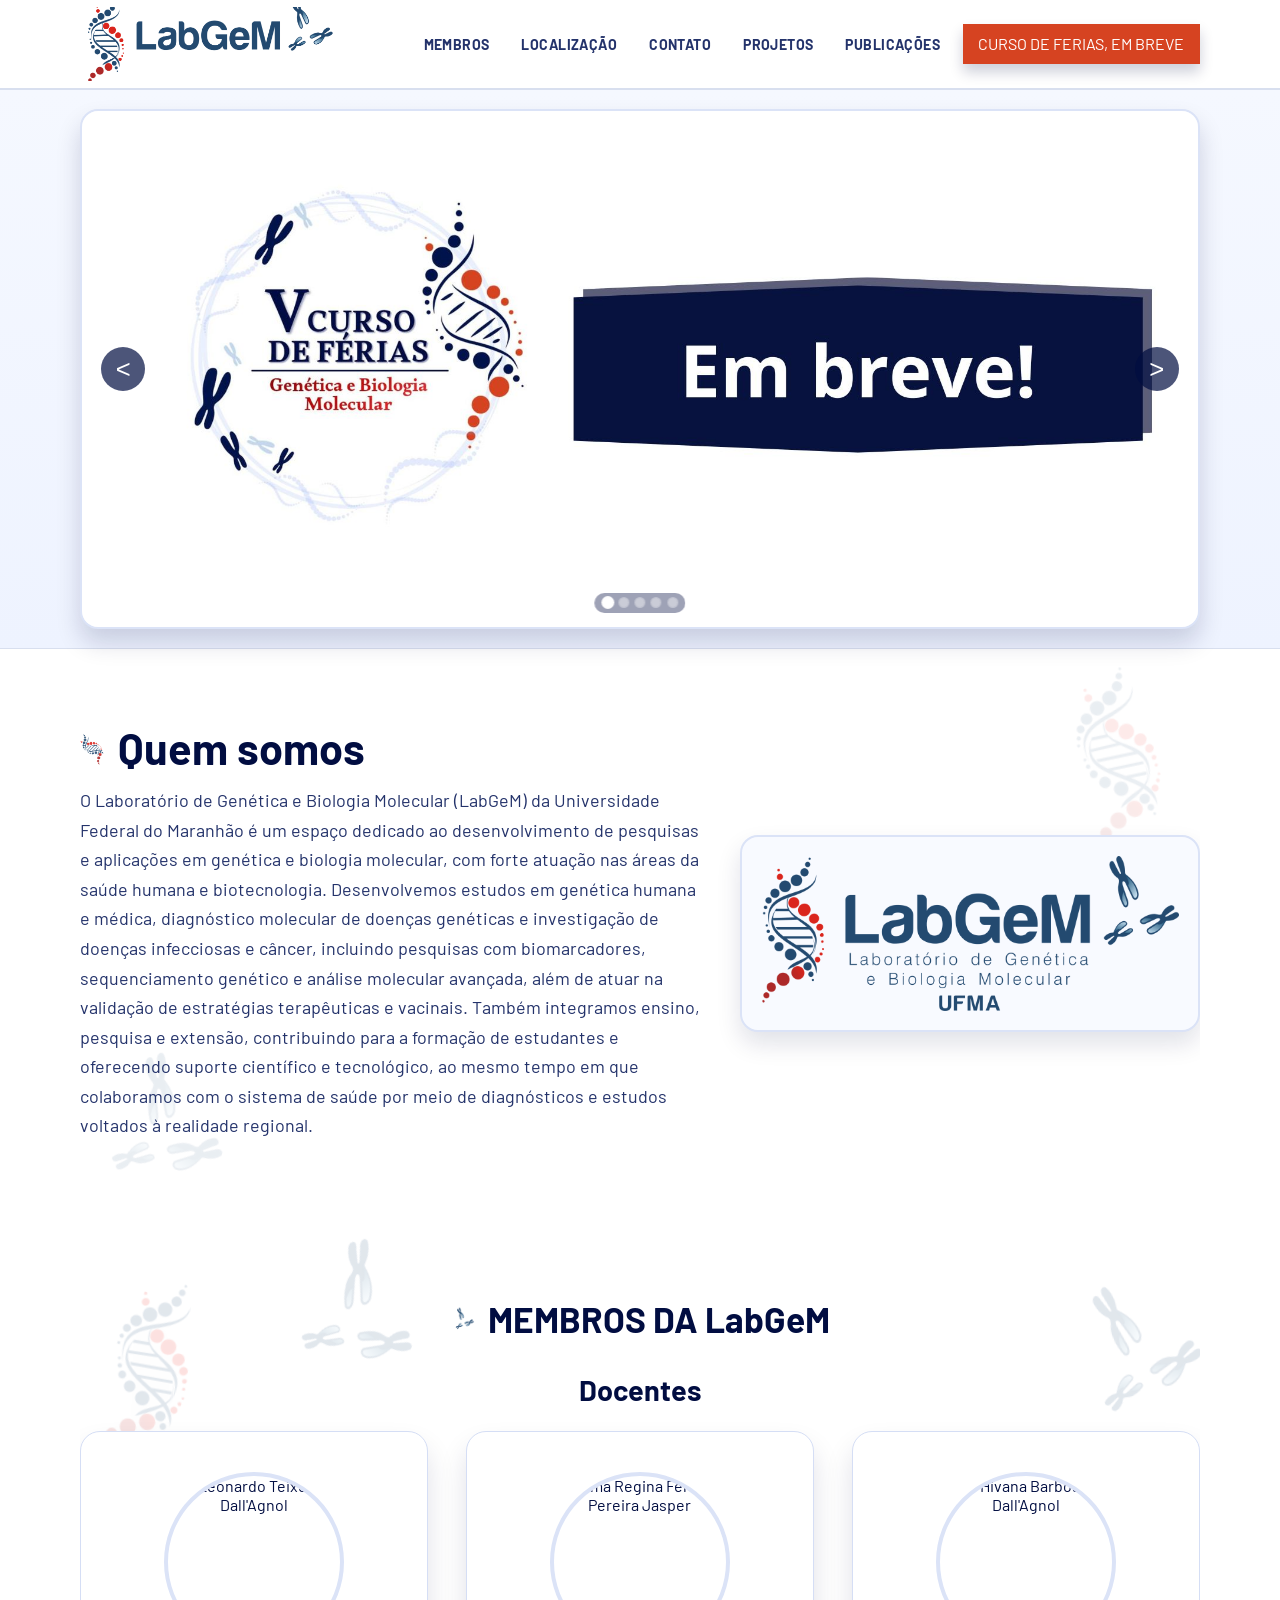
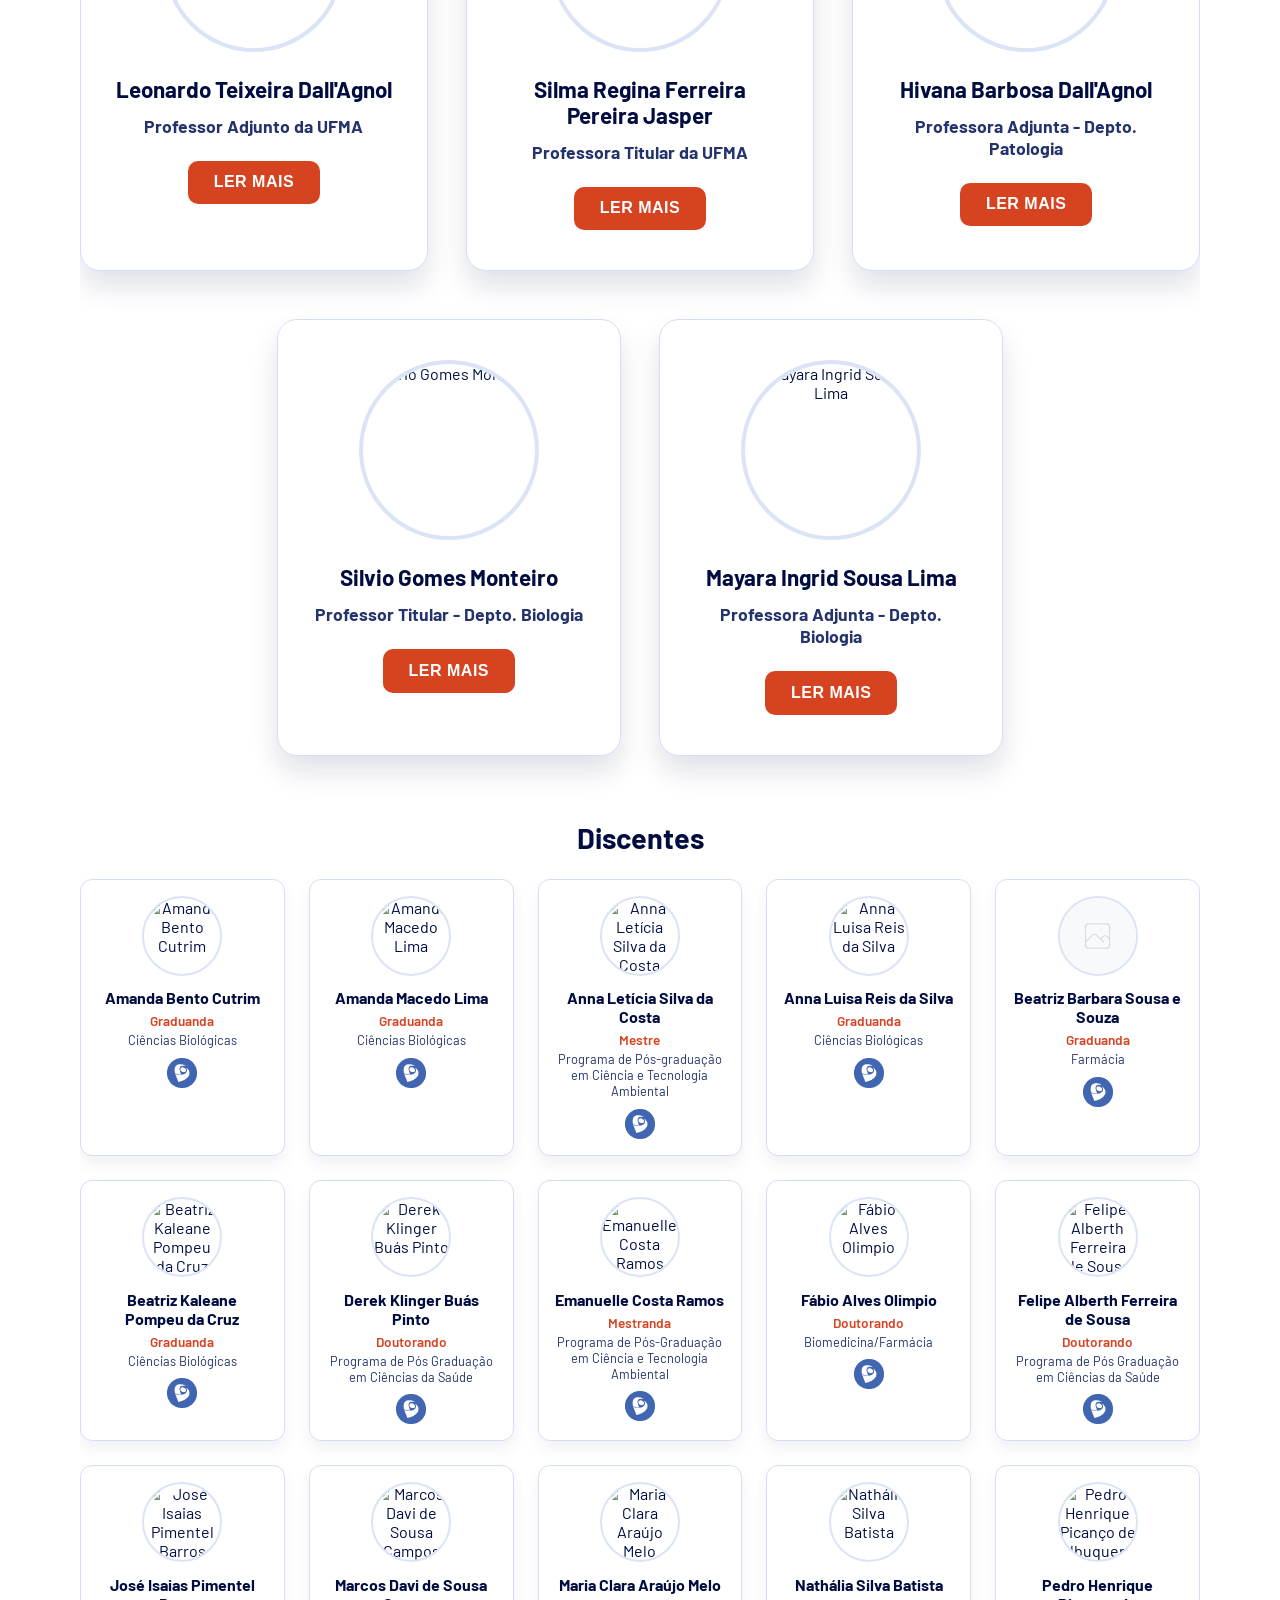
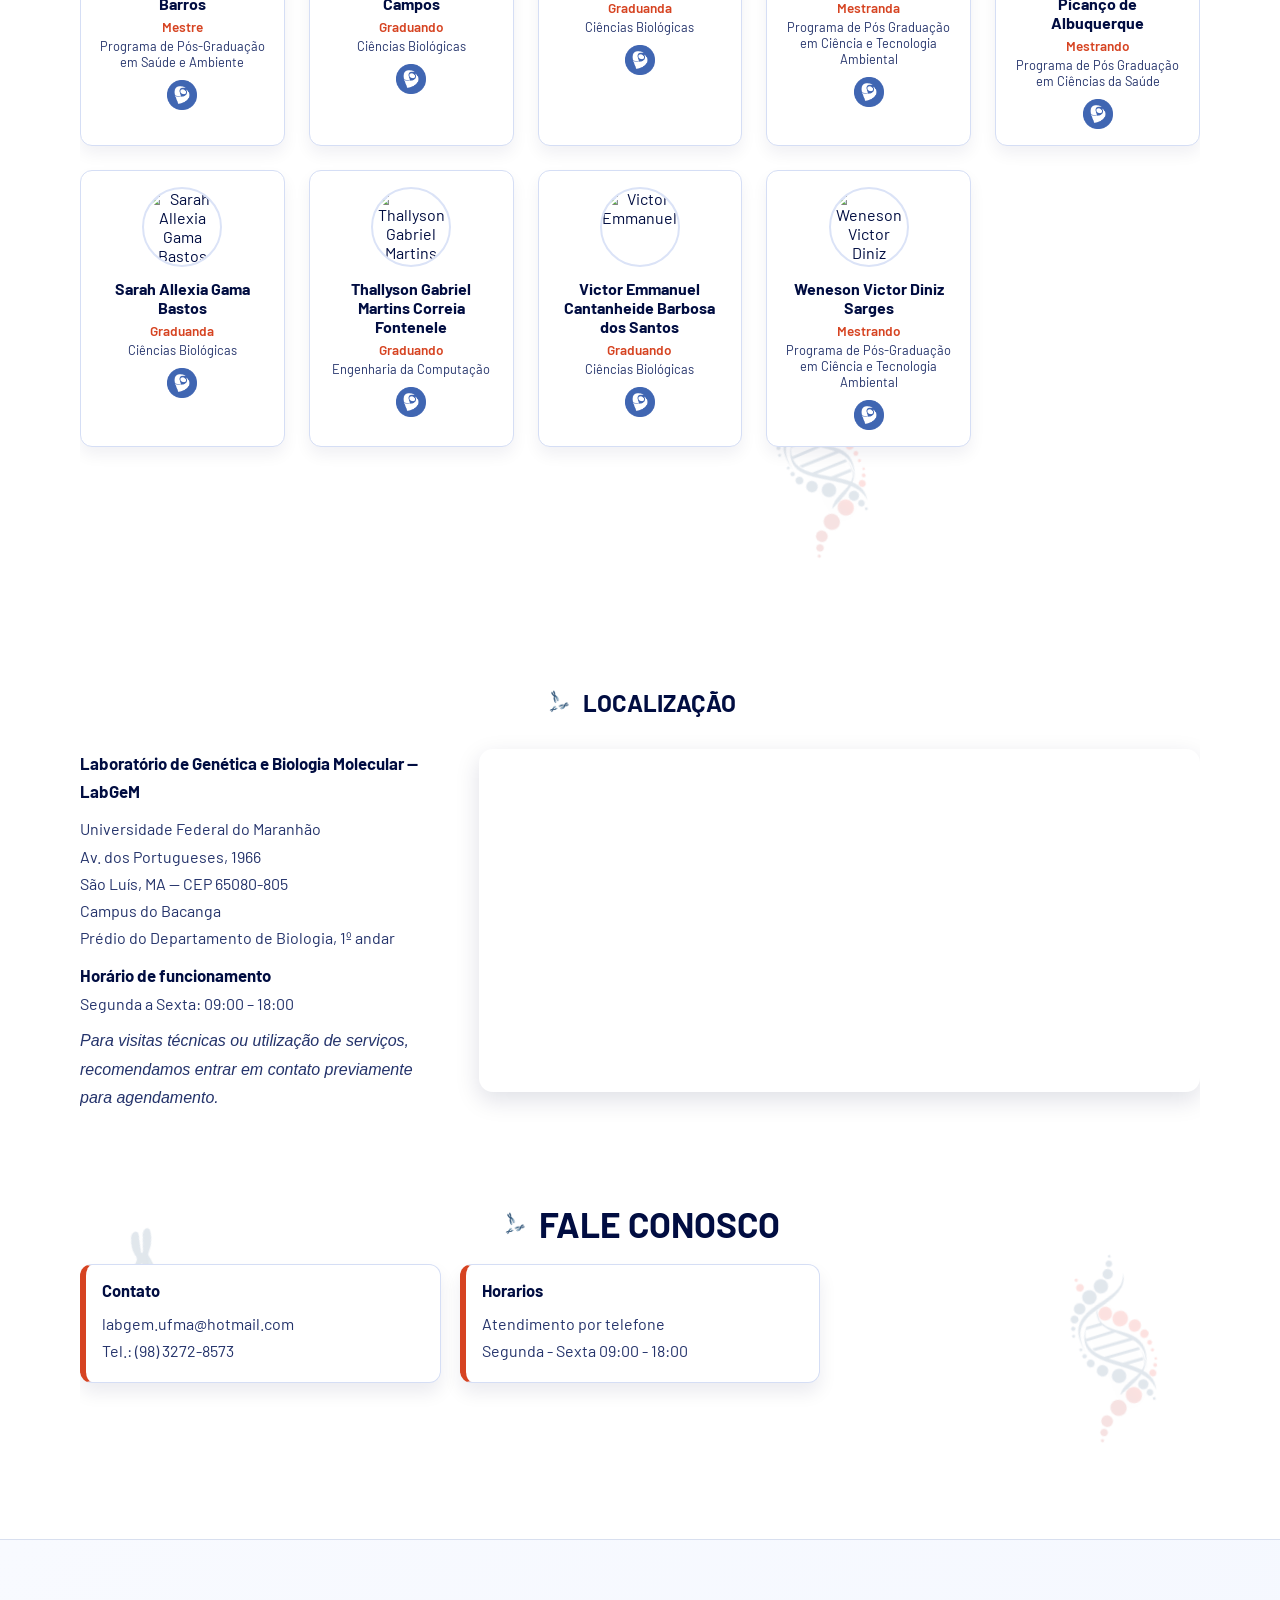
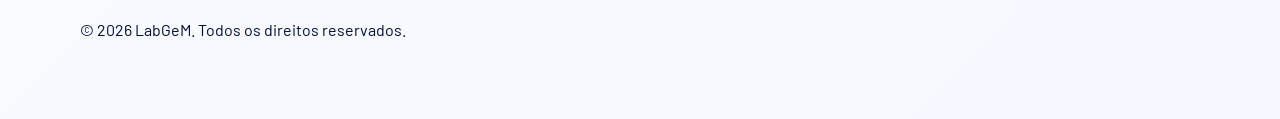
==== commit b145d717: "adicionando mais discentes" ====
--- a/index.html
+++ b/index.html
@@ -151,28 +151,42 @@
           <div class="discente-card">
             <img src="https://vnfwisvznpohrelernpi.supabase.co/storage/v1/object/public/docentes%20e%20dicentes/DICENTE_AMANDA_BENTO.jpeg" alt="Amanda Bento Cutrim" />
             <h4>Amanda Bento Cutrim</h4>
-            <p class="discente-nivel">Graduando</p>
+            <p class="discente-nivel">Graduanda</p>
             <p class="discente-curso">Ciências Biológicas</p>
             <a href="http://lattes.cnpq.br/3164646746222689" target="_blank" rel="noopener" class="lattes-link" title="Currículo Lattes"><img src="assets/img/lattes.png" alt="Lattes" class="lattes-icon" /></a>
+          </div>
+          <div class="discente-card">
+            <img src="https://vnfwisvznpohrelernpi.supabase.co/storage/v1/object/public/docentes%20e%20dicentes/DICENTE_AMANDA_MACEDO.jpg" alt="Amanda Macedo Lima" />
+            <h4>Amanda Macedo Lima</h4>
+            <p class="discente-nivel">Graduanda</p>
+            <p class="discente-curso">Ciências Biológicas</p>
+            <a href="http://lattes.cnpq.br/1917218307834350" target="_blank" rel="noopener" class="lattes-link" title="Currículo Lattes"><img src="assets/img/lattes.png" alt="Lattes" class="lattes-icon" /></a>
+          </div>
+          <div class="discente-card">
+            <img src="https://vnfwisvznpohrelernpi.supabase.co/storage/v1/object/public/docentes%20e%20dicentes/DICENTE_ANNA_LETICIA.jpg" alt="Anna Letícia Silva da Costa" />
+            <h4>Anna Letícia Silva da Costa</h4>
+            <p class="discente-nivel">Mestre</p>
+            <p class="discente-curso">Programa de Pós-graduação em Ciência e Tecnologia Ambiental</p>
+            <a href="https://lattes.cnpq.br/3313556135653939" target="_blank" rel="noopener" class="lattes-link" title="Currículo Lattes"><img src="assets/img/lattes.png" alt="Lattes" class="lattes-icon" /></a>
           </div>
           <div class="discente-card">
             <img src="https://vnfwisvznpohrelernpi.supabase.co/storage/v1/object/public/docentes%20e%20dicentes/DICENTE_ANNA_LUISA.jpg" alt="Anna Luisa Reis da Silva" />
             <h4>Anna Luisa Reis da Silva</h4>
-            <p class="discente-nivel">Graduando</p>
+            <p class="discente-nivel">Graduanda</p>
             <p class="discente-curso">Ciências Biológicas</p>
             <a href="https://lattes.cnpq.br/3829949749612793" target="_blank" rel="noopener" class="lattes-link" title="Currículo Lattes"><img src="assets/img/lattes.png" alt="Lattes" class="lattes-icon" /></a>
           </div>
           <div class="discente-card">
             <img src="assets/img/placeholder.png" alt="Beatriz Barbara Sousa e Souza" />
             <h4>Beatriz Barbara Sousa e Souza</h4>
-            <p class="discente-nivel">Graduando</p>
+            <p class="discente-nivel">Graduanda</p>
             <p class="discente-curso">Farmácia</p>
             <a href="http://lattes.cnpq.br/8169463348922102" target="_blank" rel="noopener" class="lattes-link" title="Currículo Lattes"><img src="assets/img/lattes.png" alt="Lattes" class="lattes-icon" /></a>
           </div>
           <div class="discente-card">
             <img src="https://vnfwisvznpohrelernpi.supabase.co/storage/v1/object/public/docentes%20e%20dicentes/DICENTE_BEATRIZ_KALEANE.jpg" alt="Beatriz Kaleane Pompeu da Cruz" />
             <h4>Beatriz Kaleane Pompeu da Cruz</h4>
-            <p class="discente-nivel">Graduando</p>
+            <p class="discente-nivel">Graduanda</p>
             <p class="discente-curso">Ciências Biológicas</p>
             <a href="http://lattes.cnpq.br/9421114519694376" target="_blank" rel="noopener" class="lattes-link" title="Currículo Lattes"><img src="assets/img/lattes.png" alt="Lattes" class="lattes-icon" /></a>
           </div>
@@ -180,14 +194,14 @@
             <img src="https://vnfwisvznpohrelernpi.supabase.co/storage/v1/object/public/docentes%20e%20dicentes/DICENTE_DEREK_KLINGER.jpeg" alt="Derek Klinger Buás Pinto" />
             <h4>Derek Klinger Buás Pinto</h4>
             <p class="discente-nivel">Doutorando</p>
-            <p class="discente-curso">Farmacêutico</p>
+            <p class="discente-curso">Programa de Pós Graduação em Ciências da Saúde</p>
             <a href="http://lattes.cnpq.br/9448802640585416" target="_blank" rel="noopener" class="lattes-link" title="Currículo Lattes"><img src="assets/img/lattes.png" alt="Lattes" class="lattes-icon" /></a>
           </div>
           <div class="discente-card">
             <img src="https://vnfwisvznpohrelernpi.supabase.co/storage/v1/object/public/docentes%20e%20dicentes/DICENTE_EMANUELLE_RAMOS.jpg" alt="Emanuelle Costa Ramos" />
             <h4>Emanuelle Costa Ramos</h4>
             <p class="discente-nivel">Mestranda</p>
-            <p class="discente-curso">Ciências Biológicas</p>
+            <p class="discente-curso">Programa de Pós-Graduação em Ciência e Tecnologia Ambiental</p>
             <a href="http://lattes.cnpq.br/5937315605469337" target="_blank" rel="noopener" class="lattes-link" title="Currículo Lattes"><img src="assets/img/lattes.png" alt="Lattes" class="lattes-icon" /></a>
           </div>
           <div class="discente-card">
@@ -201,18 +215,18 @@
             <img src="https://vnfwisvznpohrelernpi.supabase.co/storage/v1/object/public/docentes%20e%20dicentes/DICENTE_FELIPE_ALBERTH.jpeg" alt="Felipe Alberth Ferreira de Sousa" />
             <h4>Felipe Alberth Ferreira de Sousa</h4>
             <p class="discente-nivel">Doutorando</p>
-            <p class="discente-curso">Biomedicina</p>
+            <p class="discente-curso">Programa de Pós Graduação em Ciências da Saúde</p>
             <a href="https://lattes.cnpq.br/4056231568315627" target="_blank" rel="noopener" class="lattes-link" title="Currículo Lattes"><img src="assets/img/lattes.png" alt="Lattes" class="lattes-icon" /></a>
           </div>
           <div class="discente-card">
             <img src="https://vnfwisvznpohrelernpi.supabase.co/storage/v1/object/public/docentes%20e%20dicentes/DICENTE_JOSE_ISAIAS.jpg" alt="José Isaias Pimentel Barros" />
             <h4>José Isaias Pimentel Barros</h4>
             <p class="discente-nivel">Mestre</p>
-            <p class="discente-curso">Ciências Biológicas</p>
+            <p class="discente-curso">Programa de Pós-Graduação em Saúde e Ambiente</p>
             <a href="https://lattes.cnpq.br/4303233792120942" target="_blank" rel="noopener" class="lattes-link" title="Currículo Lattes"><img src="assets/img/lattes.png" alt="Lattes" class="lattes-icon" /></a>
           </div>
           <div class="discente-card">
-            <img src="assets/img/placeholder.png" alt="Marcos Davi de Sousa Campos" />
+            <img src="https://vnfwisvznpohrelernpi.supabase.co/storage/v1/object/public/docentes%20e%20dicentes/DICENTE_MARCOS_DAVI.jpeg" alt="Marcos Davi de Sousa Campos" />
             <h4>Marcos Davi de Sousa Campos</h4>
             <p class="discente-nivel">Graduando</p>
             <p class="discente-curso">Ciências Biológicas</p>
@@ -221,23 +235,30 @@
           <div class="discente-card">
             <img src="https://vnfwisvznpohrelernpi.supabase.co/storage/v1/object/public/docentes%20e%20dicentes/DICENTE_MARIA_CLARA.jpg" alt="Maria Clara Araújo Melo" />
             <h4>Maria Clara Araújo Melo</h4>
-            <p class="discente-nivel">Graduando</p>
+            <p class="discente-nivel">Graduanda</p>
             <p class="discente-curso">Ciências Biológicas</p>
             <a href="https://lattes.cnpq.br/6435497869195376" target="_blank" rel="noopener" class="lattes-link" title="Currículo Lattes"><img src="assets/img/lattes.png" alt="Lattes" class="lattes-icon" /></a>
           </div>
           <div class="discente-card">
-            <img src="assets/img/placeholder.png" alt="Nathália Silva Batista" />
+            <img src="https://vnfwisvznpohrelernpi.supabase.co/storage/v1/object/public/docentes%20e%20dicentes/DICENTE_NATHALIA_SILVA.jpg" alt="Nathália Silva Batista" />
             <h4>Nathália Silva Batista</h4>
             <p class="discente-nivel">Mestranda</p>
-            <p class="discente-curso">Ciências Biológicas</p>
+            <p class="discente-curso">Programa de Pós Graduação em Ciência e Tecnologia Ambiental</p>
             <a href="http://lattes.cnpq.br/1361009198716675" target="_blank" rel="noopener" class="lattes-link" title="Currículo Lattes"><img src="assets/img/lattes.png" alt="Lattes" class="lattes-icon" /></a>
           </div>
           <div class="discente-card">
             <img src="https://vnfwisvznpohrelernpi.supabase.co/storage/v1/object/public/docentes%20e%20dicentes/DICENTE_PEDRO_HENRIQUE.jpg" alt="Pedro Henrique Picanço de Albuquerque" />
             <h4>Pedro Henrique Picanço de Albuquerque</h4>
             <p class="discente-nivel">Mestrando</p>
-            <p class="discente-curso">Biomedicina</p>
+            <p class="discente-curso">Programa de Pós Graduação em Ciências da Saúde</p>
             <a href="http://lattes.cnpq.br/3568836928898791" target="_blank" rel="noopener" class="lattes-link" title="Currículo Lattes"><img src="assets/img/lattes.png" alt="Lattes" class="lattes-icon" /></a>
+          </div>
+          <div class="discente-card">
+            <img src="https://vnfwisvznpohrelernpi.supabase.co/storage/v1/object/public/docentes%20e%20dicentes/DICENTE_SARAH_ALLEXIA.jpg" alt="Sarah Allexia Gama Bastos" />
+            <h4>Sarah Allexia Gama Bastos</h4>
+            <p class="discente-nivel">Graduanda</p>
+            <p class="discente-curso">Ciências Biológicas</p>
+            <a href="https://lattes.cnpq.br/6474956348313421" target="_blank" rel="noopener" class="lattes-link" title="Currículo Lattes"><img src="assets/img/lattes.png" alt="Lattes" class="lattes-icon" /></a>
           </div>
           <div class="discente-card">
             <img src="https://vnfwisvznpohrelernpi.supabase.co/storage/v1/object/public/docentes%20e%20dicentes/DICENTE_THALLYSON_GABRIEL.jpg" alt="Thallyson Gabriel Martins Correia Fontenele" />
@@ -247,10 +268,17 @@
             <a href="http://lattes.cnpq.br/2671388449357401" target="_blank" rel="noopener" class="lattes-link" title="Currículo Lattes"><img src="assets/img/lattes.png" alt="Lattes" class="lattes-icon" /></a>
           </div>
           <div class="discente-card">
+            <img src="https://vnfwisvznpohrelernpi.supabase.co/storage/v1/object/public/docentes%20e%20dicentes/DICENTE_VICTOR_EMMANUEL.jpg" alt="Victor Emmanuel" />
+            <h4>Victor Emmanuel Cantanheide Barbosa dos Santos</h4>
+            <p class="discente-nivel">Graduando</p>
+            <p class="discente-curso">Ciências Biológicas</p>
+            <a href="http://lattes.cnpq.br/3704898364617022" target="_blank" rel="noopener" class="lattes-link" title="Currículo Lattes"><img src="assets/img/lattes.png" alt="Lattes" class="lattes-icon" /></a>
+          </div>
+          <div class="discente-card">
             <img src="https://vnfwisvznpohrelernpi.supabase.co/storage/v1/object/public/docentes%20e%20dicentes/DICENTE_WENESON_VICTOR.jpg" alt="Weneson Victor Diniz Sarges" />
             <h4>Weneson Victor Diniz Sarges</h4>
-            <p class="discente-nivel">Graduando</p>
-            <p class="discente-curso">Ciências Biológicas</p>
+            <p class="discente-nivel">Mestrando</p>
+            <p class="discente-curso">Programa de Pós-Graduação em Ciência e Tecnologia Ambiental</p>
             <a href="http://lattes.cnpq.br/5540982805072957" target="_blank" rel="noopener" class="lattes-link" title="Currículo Lattes"><img src="assets/img/lattes.png" alt="Lattes" class="lattes-icon" /></a>
           </div>
         </div>
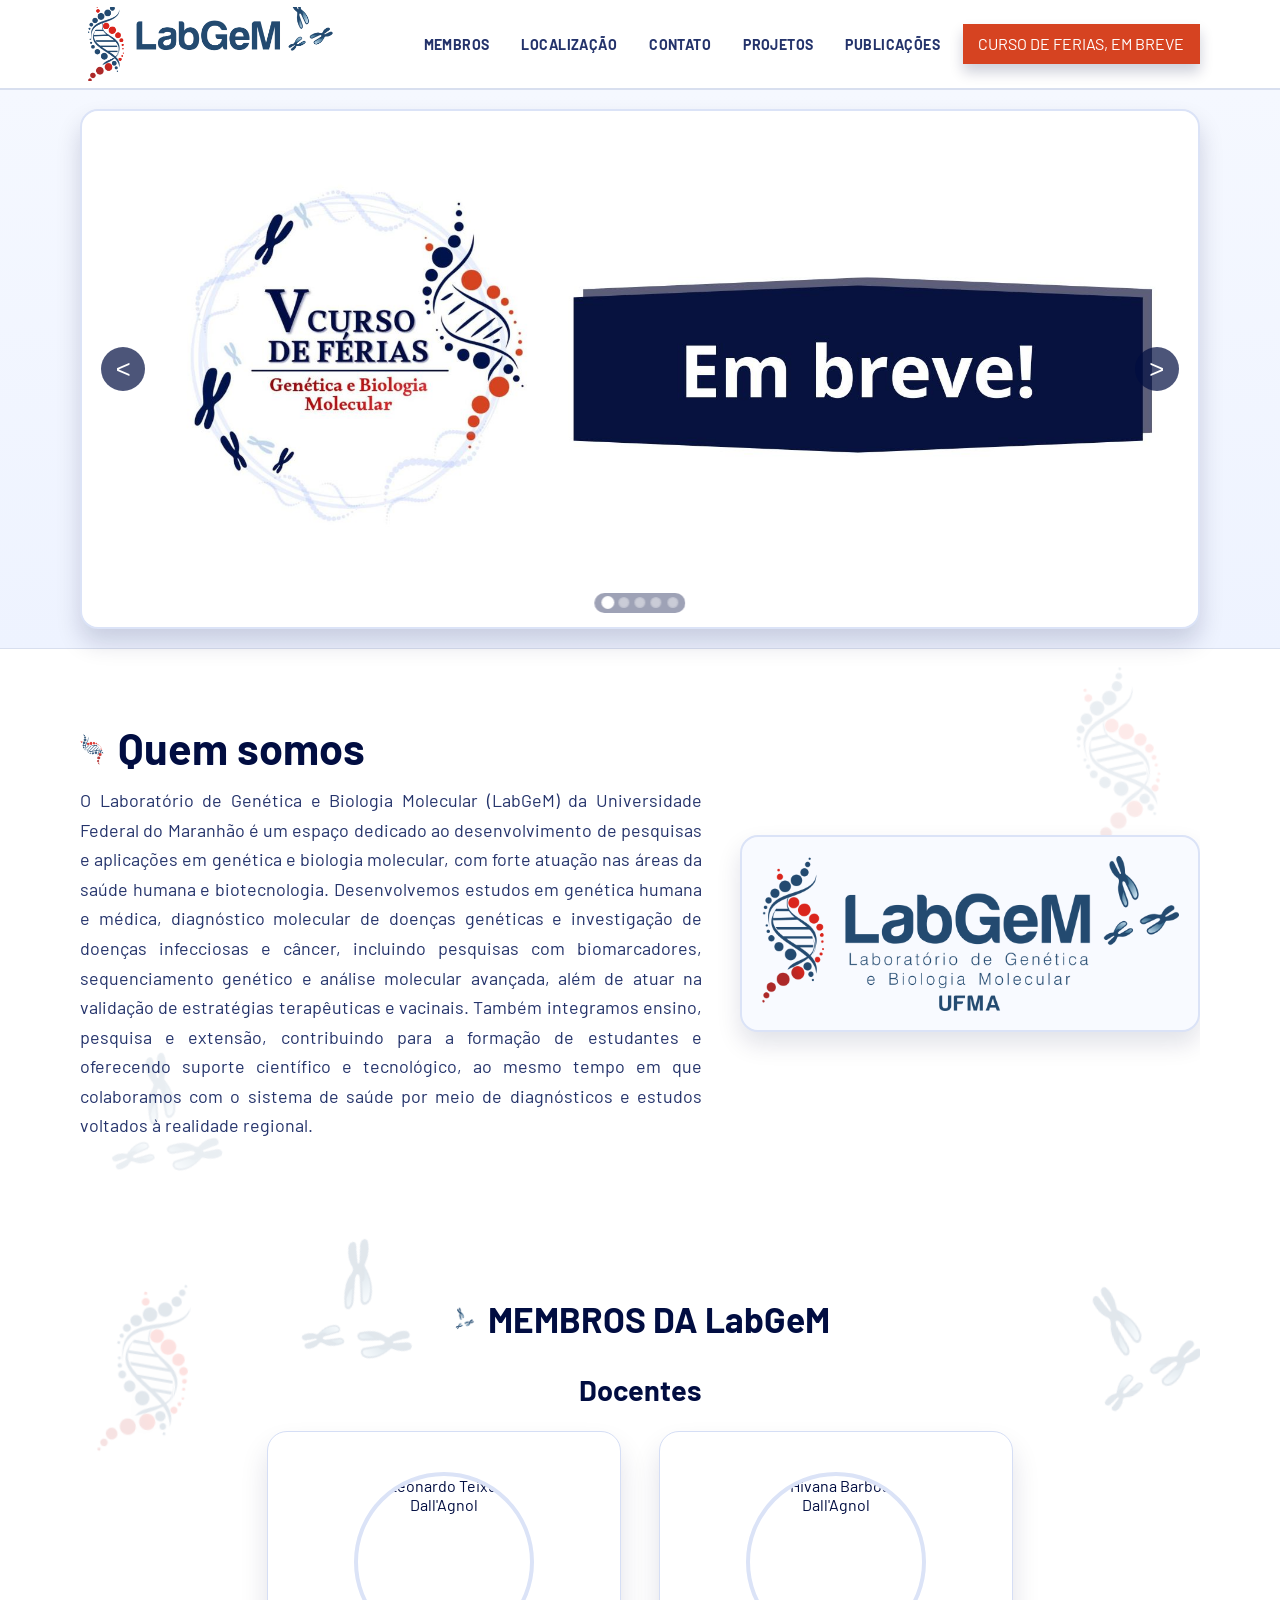
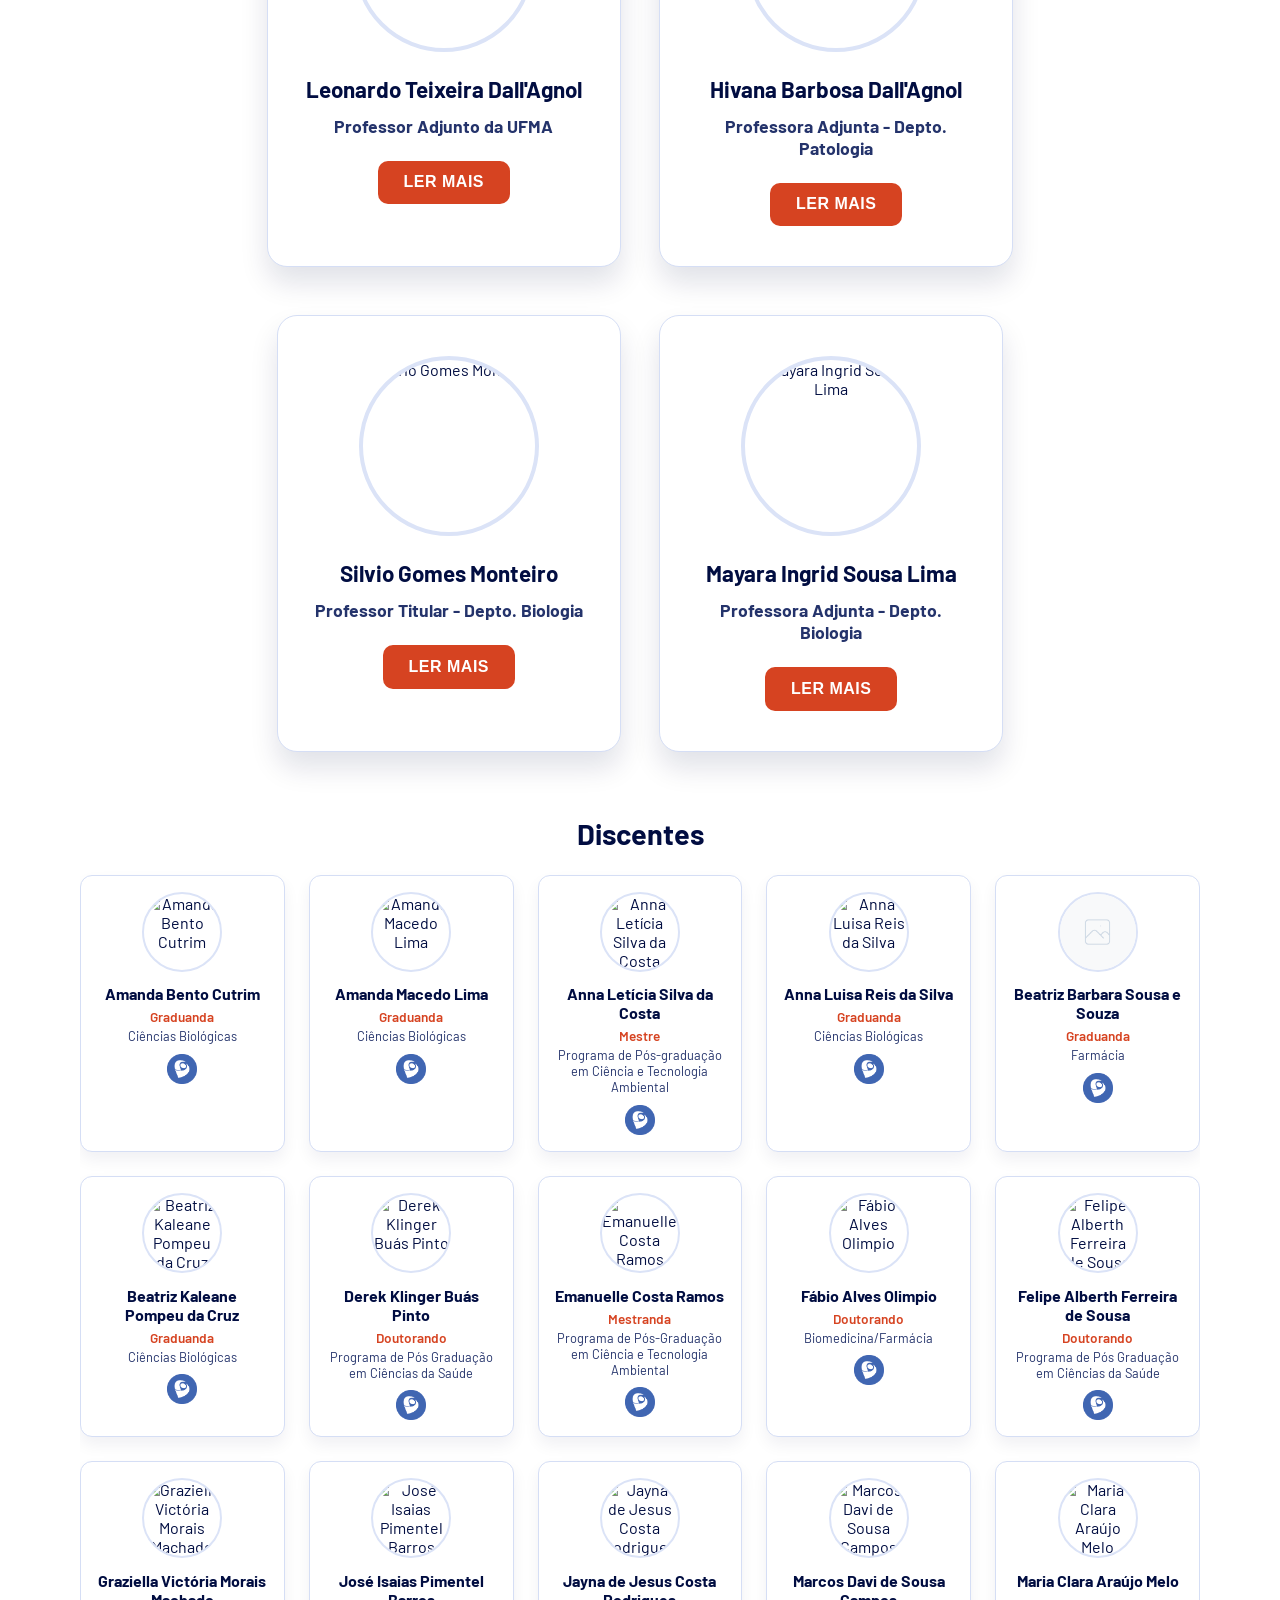
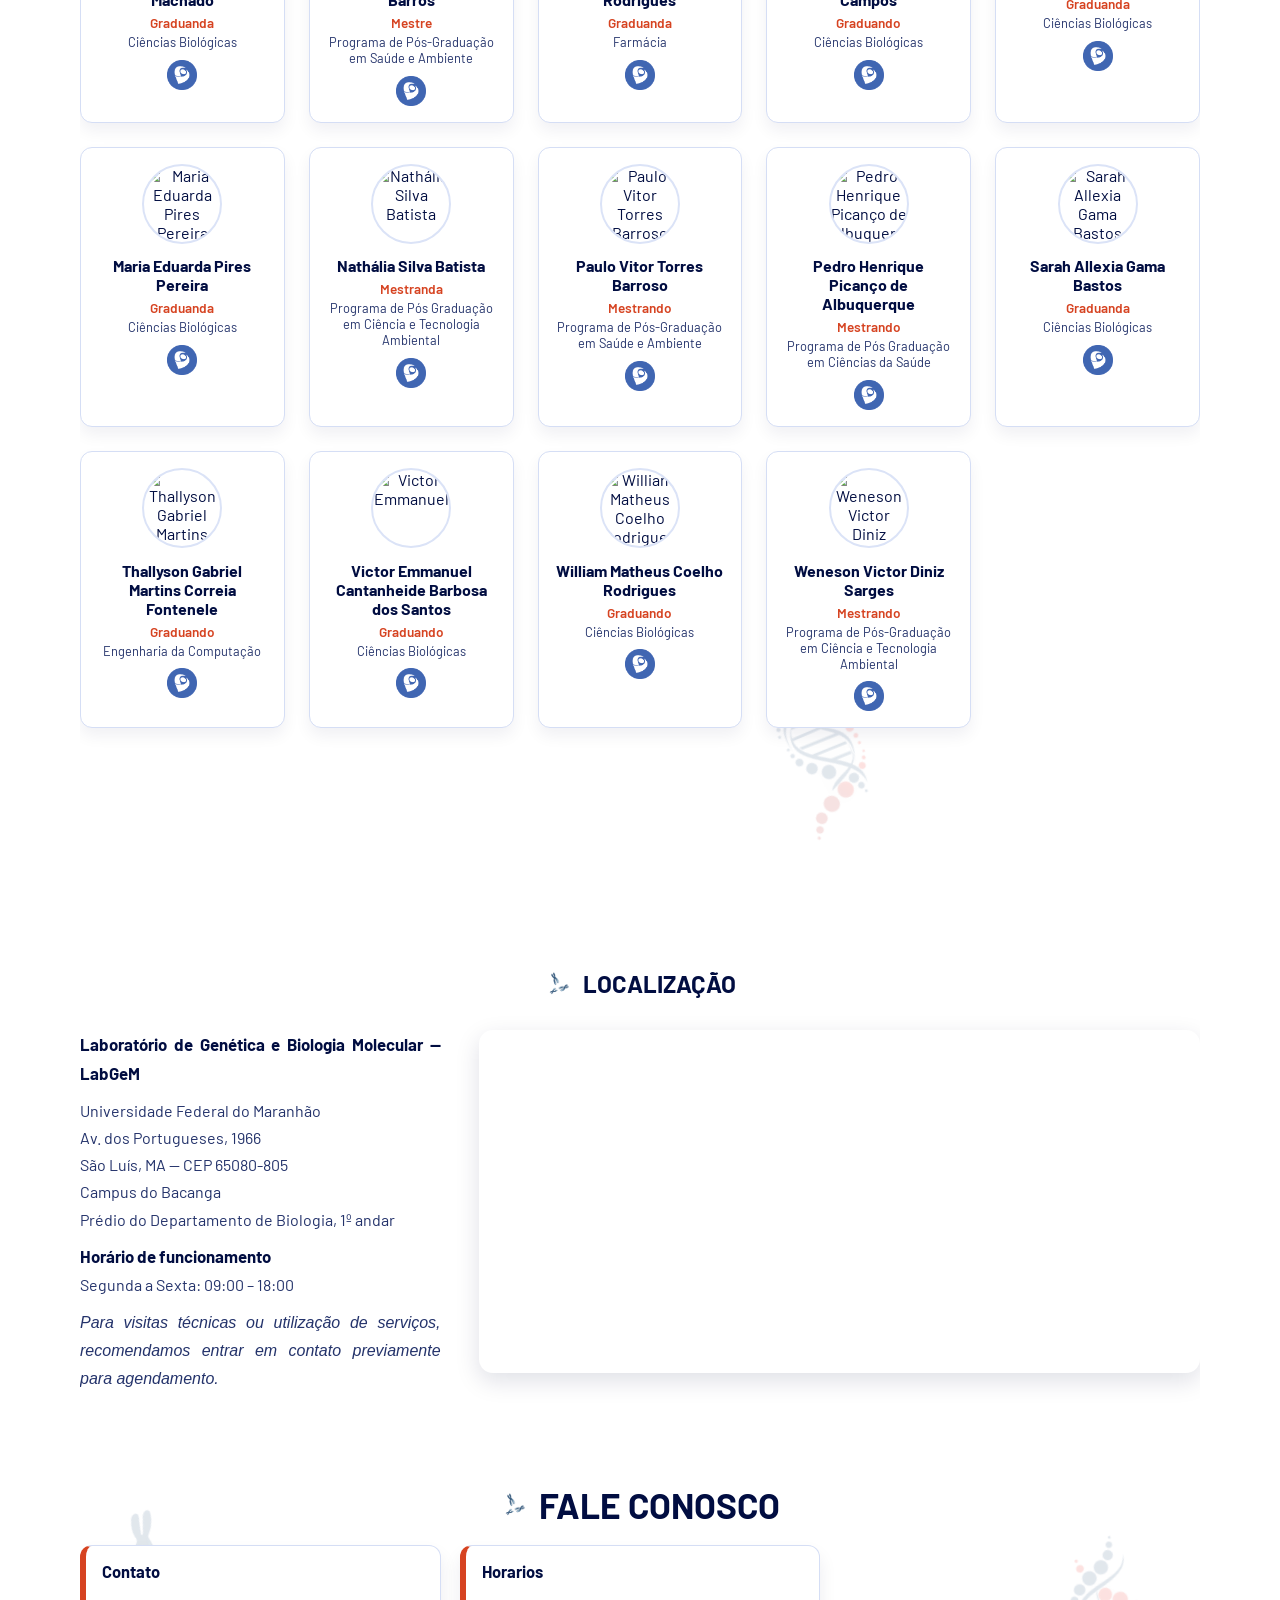
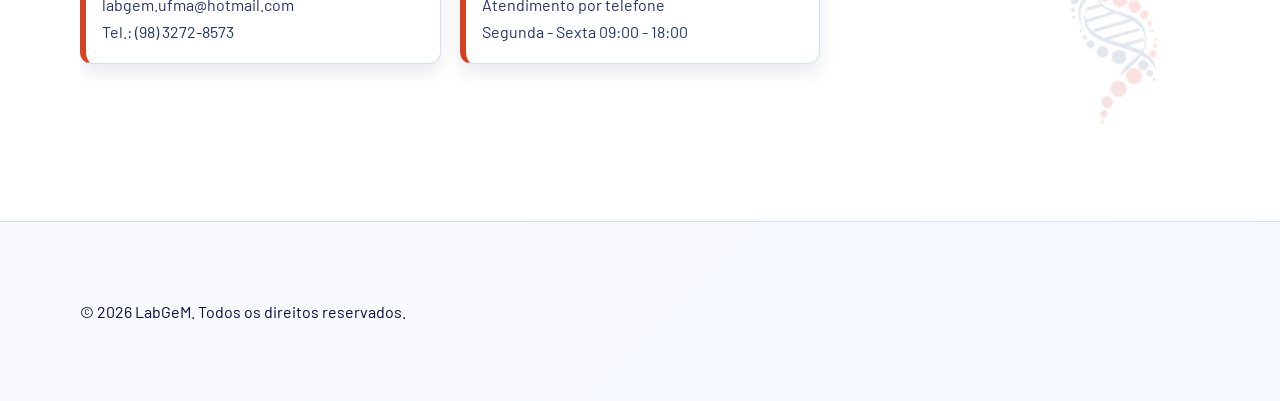
==== commit 1c5528f1: "atualizações foto" ====
--- a/index.html
+++ b/index.html
@@ -87,7 +87,7 @@
       <div class="team-docentes">
         <h3>Docentes</h3>
         <div class="docentes-container">
-          <!-- Primeira linha: 3 professores -->
+          <!-- Primeira linha: 2 professores -->
           <div class="docentes-row">
             <div class="docente-card" data-docente="1">
               <img src="https://vnfwisvznpohrelernpi.supabase.co/storage/v1/object/public/docentes%20e%20dicentes/DOCENTE_01.jpeg" alt="Leonardo Teixeira Dall'Agnol" />
@@ -97,13 +97,6 @@
             </div>
 
             <div class="docente-card" data-docente="2">
-              <img src="https://vnfwisvznpohrelernpi.supabase.co/storage/v1/object/public/docentes%20e%20dicentes/DOCENTE_02.jpeg" alt="Silma Regina Ferreira Pereira Jasper" />
-              <h4>Silma Regina Ferreira Pereira Jasper</h4>
-              <p class="docente-titulo">Professora Titular da UFMA</p>
-              <button class="docente-btn">Ler mais</button>
-            </div>
-
-            <div class="docente-card" data-docente="3">
               <img src="https://vnfwisvznpohrelernpi.supabase.co/storage/v1/object/public/docentes%20e%20dicentes/DOCENTE_03.jpeg" alt="Hivana Barbosa Dall'Agnol" />
               <h4>Hivana Barbosa Dall'Agnol</h4>
               <p class="docente-titulo">Professora Adjunta - Depto. Patologia</p>
@@ -113,14 +106,14 @@
 
           <!-- Segunda linha: 2 professores -->
           <div class="docentes-row">
-            <div class="docente-card" data-docente="4">
+            <div class="docente-card" data-docente="3">
               <img src="https://vnfwisvznpohrelernpi.supabase.co/storage/v1/object/public/docentes%20e%20dicentes/DOCENTE_04.jpeg" alt="Silvio Gomes Monteiro" />
               <h4>Silvio Gomes Monteiro</h4>
               <p class="docente-titulo">Professor Titular - Depto. Biologia</p>
               <button class="docente-btn">Ler mais</button>
             </div>
 
-            <div class="docente-card" data-docente="5">
+            <div class="docente-card" data-docente="4">
               <img src="https://vnfwisvznpohrelernpi.supabase.co/storage/v1/object/public/docentes%20e%20dicentes/DOCENTE_05.jpeg" alt="Mayara Ingrid Sousa Lima" />
               <h4>Mayara Ingrid Sousa Lima</h4>
               <p class="docente-titulo">Professora Adjunta - Depto. Biologia</p>
@@ -219,6 +212,13 @@
             <a href="https://lattes.cnpq.br/4056231568315627" target="_blank" rel="noopener" class="lattes-link" title="Currículo Lattes"><img src="assets/img/lattes.png" alt="Lattes" class="lattes-icon" /></a>
           </div>
           <div class="discente-card">
+            <img src="https://vnfwisvznpohrelernpi.supabase.co/storage/v1/object/public/docentes%20e%20dicentes/DICENTE_GRAZIELLA_VICTORIA.jpg" alt="Graziella Victória Morais Machado" />
+            <h4>Graziella Victória Morais Machado</h4>
+            <p class="discente-nivel">Graduanda</p>
+            <p class="discente-curso">Ciências Biológicas</p>
+            <a href="http://lattes.cnpq.br/8829826353285276" target="_blank" rel="noopener" class="lattes-link" title="Currículo Lattes"><img src="assets/img/lattes.png" alt="Lattes" class="lattes-icon" /></a>
+          </div>
+          <div class="discente-card">
             <img src="https://vnfwisvznpohrelernpi.supabase.co/storage/v1/object/public/docentes%20e%20dicentes/DICENTE_JOSE_ISAIAS.jpg" alt="José Isaias Pimentel Barros" />
             <h4>José Isaias Pimentel Barros</h4>
             <p class="discente-nivel">Mestre</p>
@@ -226,6 +226,13 @@
             <a href="https://lattes.cnpq.br/4303233792120942" target="_blank" rel="noopener" class="lattes-link" title="Currículo Lattes"><img src="assets/img/lattes.png" alt="Lattes" class="lattes-icon" /></a>
           </div>
           <div class="discente-card">
+            <img src="https://vnfwisvznpohrelernpi.supabase.co/storage/v1/object/public/docentes%20e%20dicentes/DICENTE_JAYNA_RODRIGUES.png" alt="Jayna de Jesus Costa Rodrigues" />
+            <h4>Jayna de Jesus Costa Rodrigues</h4>
+            <p class="discente-nivel">Graduanda</p>
+            <p class="discente-curso">Farmácia</p>
+            <a href="https://lattes.cnpq.br/3188035849194793" target="_blank" rel="noopener" class="lattes-link" title="Currículo Lattes"><img src="assets/img/lattes.png" alt="Lattes" class="lattes-icon" /></a>
+          </div>
+          <div class="discente-card">
             <img src="https://vnfwisvznpohrelernpi.supabase.co/storage/v1/object/public/docentes%20e%20dicentes/DICENTE_MARCOS_DAVI.jpeg" alt="Marcos Davi de Sousa Campos" />
             <h4>Marcos Davi de Sousa Campos</h4>
             <p class="discente-nivel">Graduando</p>
@@ -238,6 +245,13 @@
             <p class="discente-nivel">Graduanda</p>
             <p class="discente-curso">Ciências Biológicas</p>
             <a href="https://lattes.cnpq.br/6435497869195376" target="_blank" rel="noopener" class="lattes-link" title="Currículo Lattes"><img src="assets/img/lattes.png" alt="Lattes" class="lattes-icon" /></a>
+          </div>
+          <div class="discente-card">
+            <img src="https://vnfwisvznpohrelernpi.supabase.co/storage/v1/object/public/docentes%20e%20dicentes/DICENTE_MARIA_EDUARDA_PIRES.jpg" alt="Maria Eduarda Pires Pereira" />
+            <h4>Maria Eduarda Pires Pereira</h4>
+            <p class="discente-nivel">Graduanda</p>
+            <p class="discente-curso">Ciências Biológicas</p>
+            <a href="https://lattes.cnpq.br/6994246781249111" target="_blank" rel="noopener" class="lattes-link" title="Currículo Lattes"><img src="assets/img/lattes.png" alt="Lattes" class="lattes-icon" /></a>
           </div>
           <div class="discente-card">
             <img src="https://vnfwisvznpohrelernpi.supabase.co/storage/v1/object/public/docentes%20e%20dicentes/DICENTE_NATHALIA_SILVA.jpg" alt="Nathália Silva Batista" />
@@ -247,6 +261,13 @@
             <a href="http://lattes.cnpq.br/1361009198716675" target="_blank" rel="noopener" class="lattes-link" title="Currículo Lattes"><img src="assets/img/lattes.png" alt="Lattes" class="lattes-icon" /></a>
           </div>
           <div class="discente-card">
+            <img src="https://vnfwisvznpohrelernpi.supabase.co/storage/v1/object/public/docentes%20e%20dicentes/DICENTE_PAULO_VITOR_BARROSO.jpg" alt="Paulo Vitor Torres Barroso" />
+            <h4>Paulo Vitor Torres Barroso</h4>
+            <p class="discente-nivel">Mestrando</p>
+            <p class="discente-curso">Programa de Pós-Graduação em Saúde e Ambiente</p>
+            <a href="https://lattes.cnpq.br/3156678258724871" target="_blank" rel="noopener" class="lattes-link" title="Currículo Lattes"><img src="assets/img/lattes.png" alt="Lattes" class="lattes-icon" /></a>
+          </div>
+          <div class="discente-card">
             <img src="https://vnfwisvznpohrelernpi.supabase.co/storage/v1/object/public/docentes%20e%20dicentes/DICENTE_PEDRO_HENRIQUE.jpg" alt="Pedro Henrique Picanço de Albuquerque" />
             <h4>Pedro Henrique Picanço de Albuquerque</h4>
             <p class="discente-nivel">Mestrando</p>
@@ -273,6 +294,13 @@
             <p class="discente-nivel">Graduando</p>
             <p class="discente-curso">Ciências Biológicas</p>
             <a href="http://lattes.cnpq.br/3704898364617022" target="_blank" rel="noopener" class="lattes-link" title="Currículo Lattes"><img src="assets/img/lattes.png" alt="Lattes" class="lattes-icon" /></a>
+          </div>
+          <div class="discente-card">
+            <img src="https://vnfwisvznpohrelernpi.supabase.co/storage/v1/object/public/docentes%20e%20dicentes/DICENTE_WILLIAM_COELHO.jpeg" alt="William Matheus Coelho Rodrigues" />
+            <h4>William Matheus Coelho Rodrigues</h4>
+            <p class="discente-nivel">Graduando</p>
+            <p class="discente-curso">Ciências Biológicas</p>
+            <a href="http://lattes.cnpq.br/3390514741559518" target="_blank" rel="noopener" class="lattes-link" title="Currículo Lattes"><img src="assets/img/lattes.png" alt="Lattes" class="lattes-icon" /></a>
           </div>
           <div class="discente-card">
             <img src="https://vnfwisvznpohrelernpi.supabase.co/storage/v1/object/public/docentes%20e%20dicentes/DICENTE_WENESON_VICTOR.jpg" alt="Weneson Victor Diniz Sarges" />
--- a/assets/css/style.css
+++ b/assets/css/style.css
@@ -431,6 +431,7 @@
   color: var(--ink-700);
   font-size: clamp(1rem, 1.5vw, 1.12rem);
   line-height: 1.65;
+  text-align: justify;
 }
 
 .about-logo-placeholder {
@@ -607,6 +608,7 @@
   margin: 0 0 0.6rem;
   color: var(--ink-700);
   line-height: 1.7;
+  text-align: justify;
 }
 
 .localizacao-info strong {
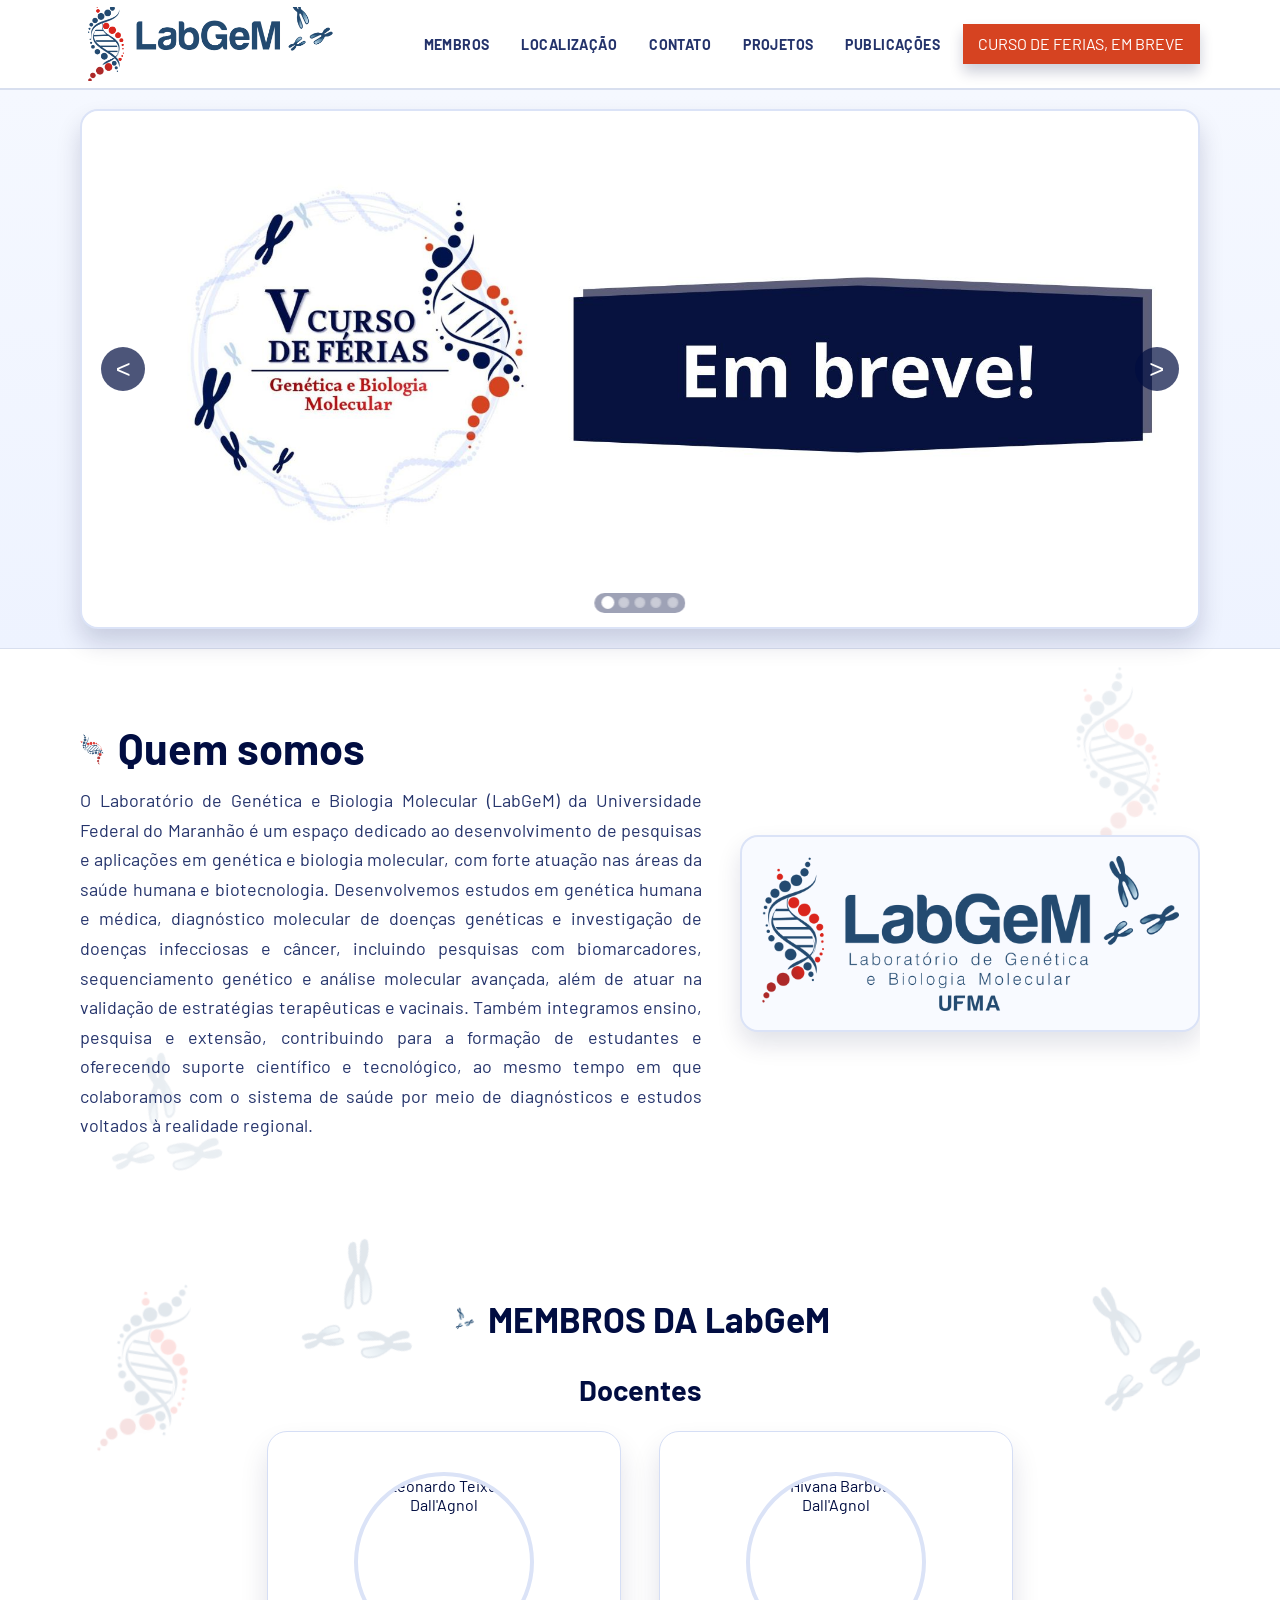
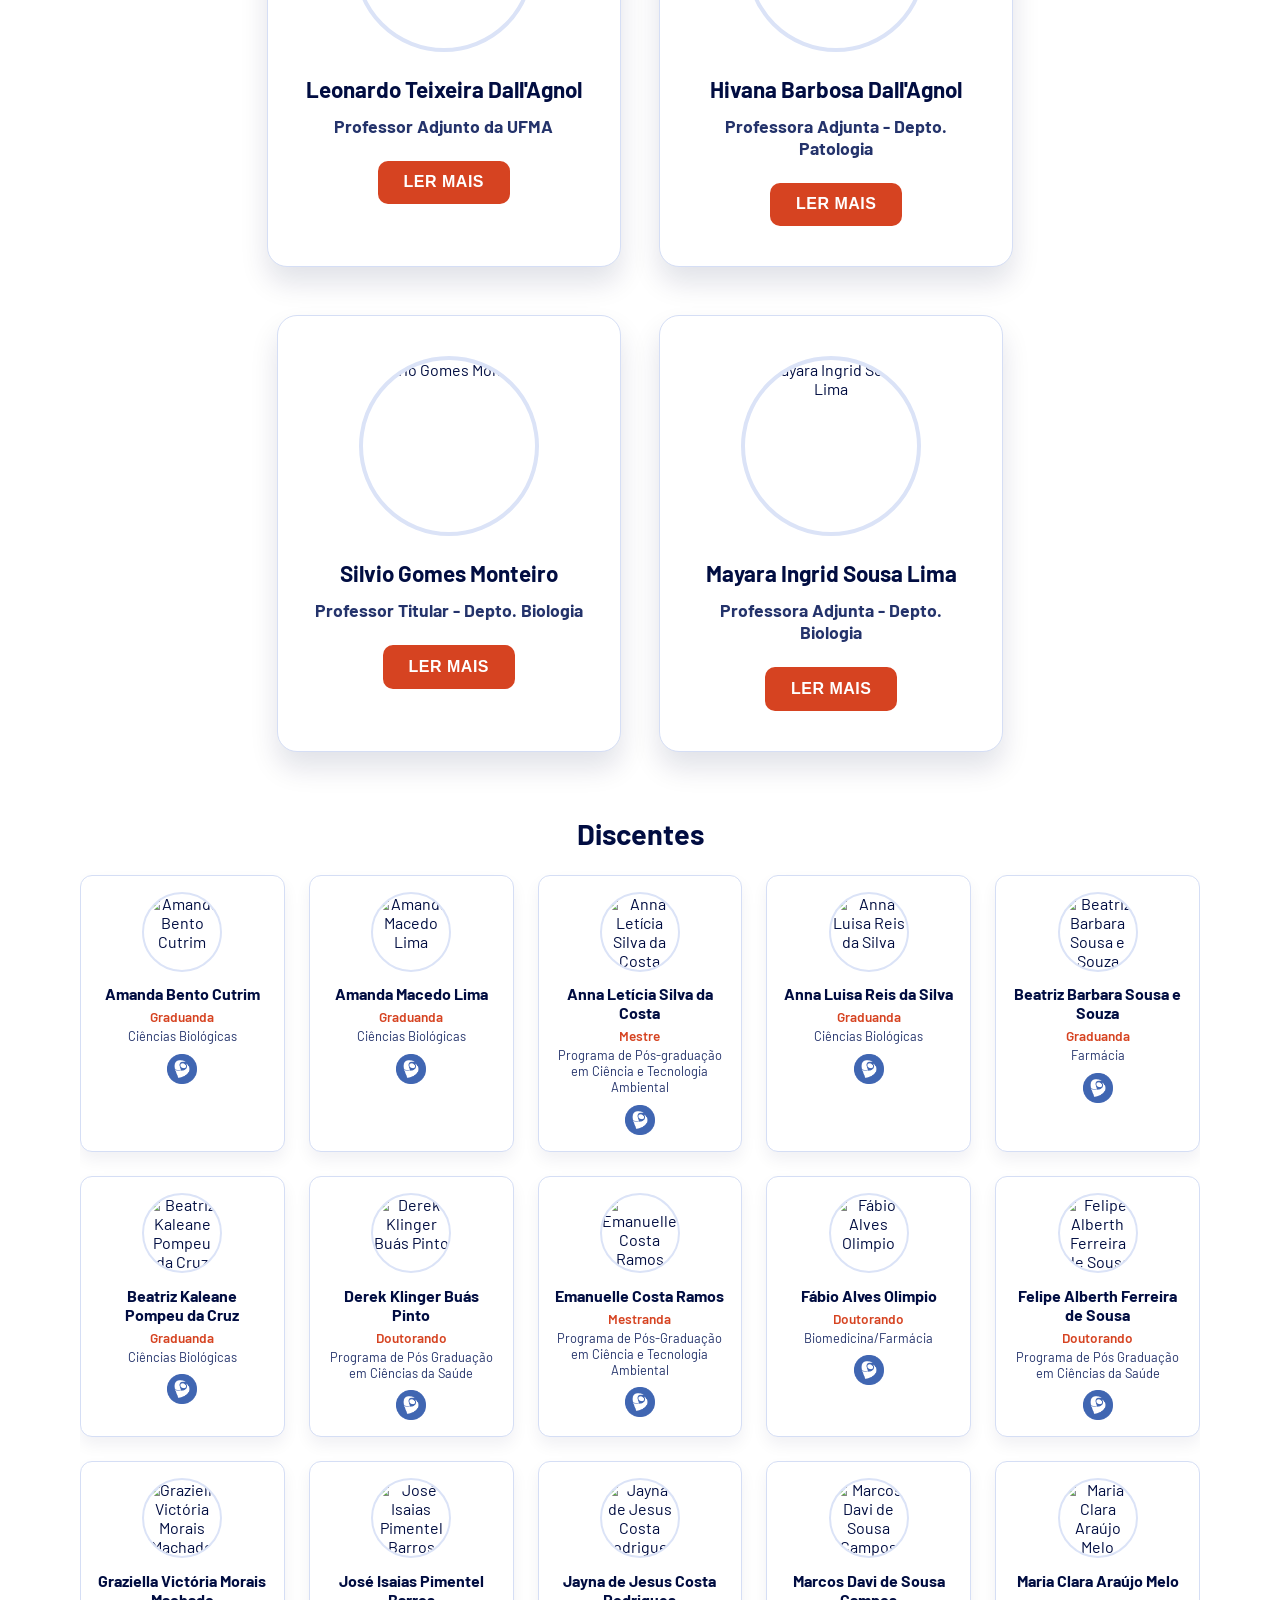
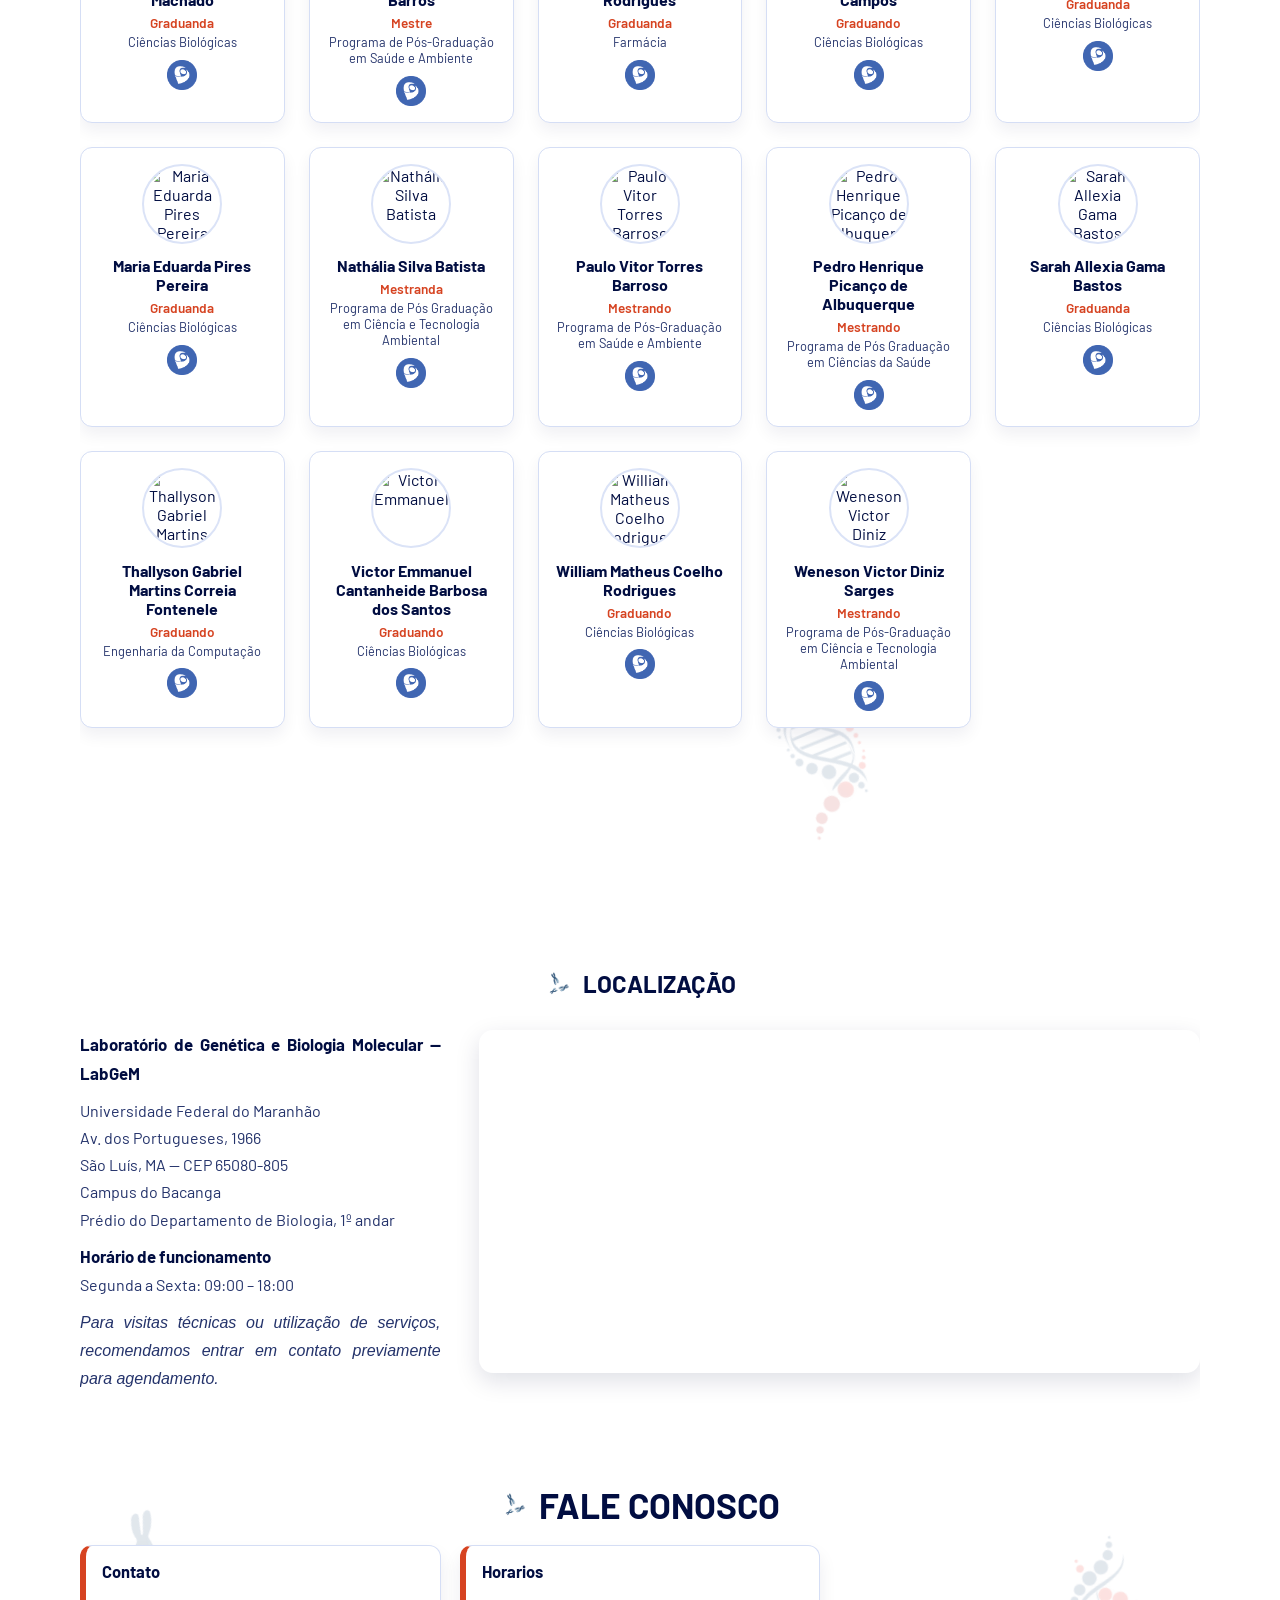
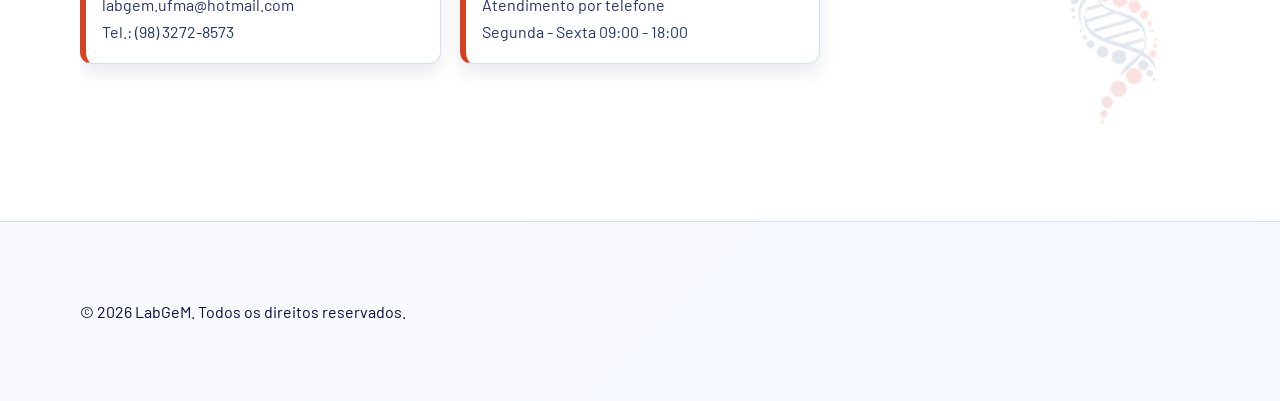
==== commit 3bedb600: "não entendi, mas atualizei" ====
--- a/index.html
+++ b/index.html
@@ -170,7 +170,7 @@
             <a href="https://lattes.cnpq.br/3829949749612793" target="_blank" rel="noopener" class="lattes-link" title="Currículo Lattes"><img src="assets/img/lattes.png" alt="Lattes" class="lattes-icon" /></a>
           </div>
           <div class="discente-card">
-            <img src="assets/img/placeholder.png" alt="Beatriz Barbara Sousa e Souza" />
+            <img src="https://vnfwisvznpohrelernpi.supabase.co/storage/v1/object/public/docentes%20e%20dicentes/DICENTE_BEATRIZ_BARBARA.webp" alt="Beatriz Barbara Sousa e Souza" />
             <h4>Beatriz Barbara Sousa e Souza</h4>
             <p class="discente-nivel">Graduanda</p>
             <p class="discente-curso">Farmácia</p>
